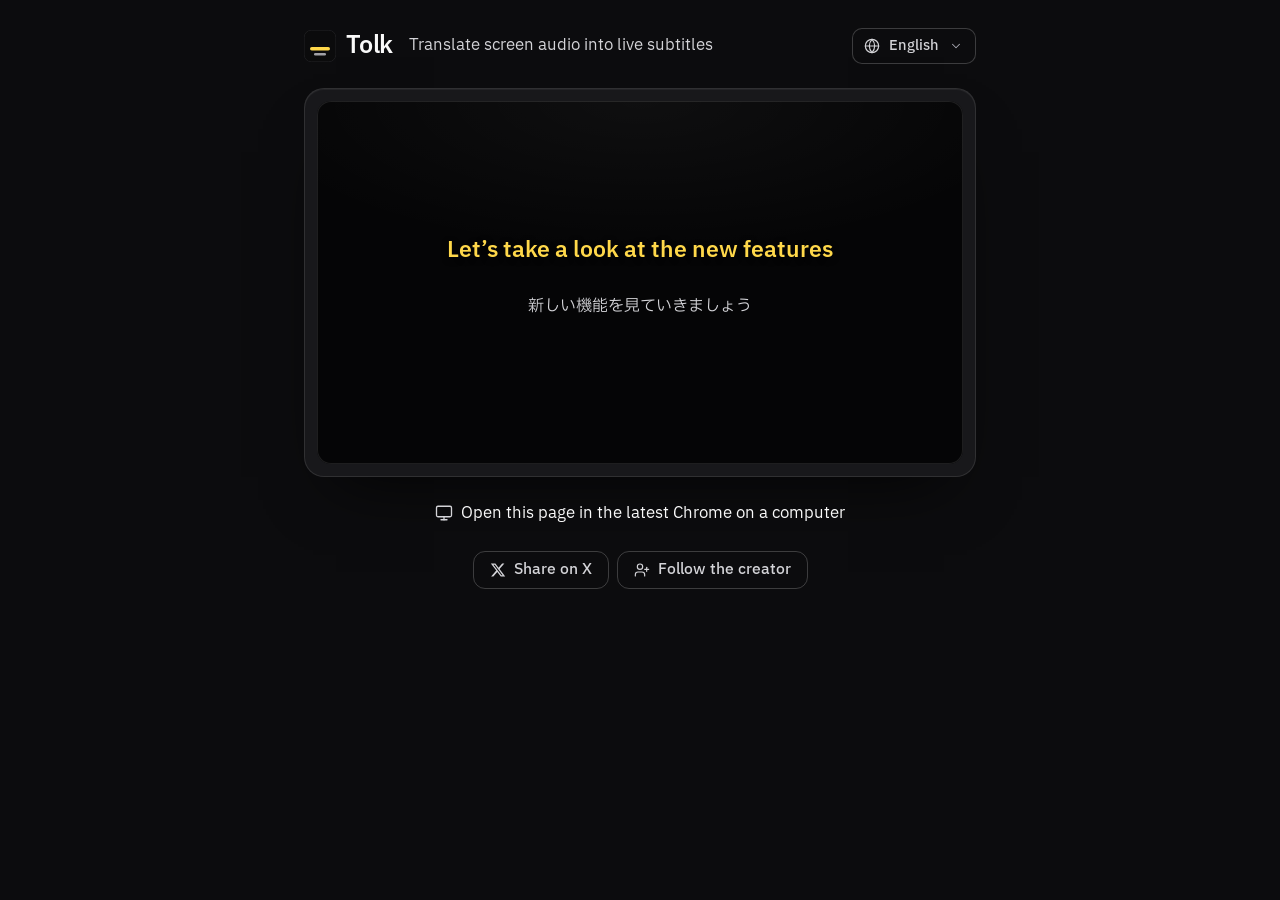
==== index.html @ f117ebf1 "Replace the cloud speech option, which fell back to on-device recognition for shared audio, with Whi" ====
<!DOCTYPE html>
<html lang="ja">
<head>
<meta charset="utf-8">
<meta name="viewport" content="width=device-width, initial-scale=1">
<title>Tolk｜画面の音声を同時翻訳</title>
<meta name="description" content="共有した画面やタブの音声を聞き取り、字幕にして訳します。">
<meta name="theme-color" content="#0c0c0e">
<link rel="canonical" href="https://noxelwork.com/tolk">
<link rel="icon" href="/tolk/favicon.svg" type="image/svg+xml">
<meta property="og:type" content="website">
<meta property="og:locale" content="ja_JP">
<meta property="og:url" content="https://noxelwork.com/tolk">
<meta property="og:title" content="Tolk｜画面の音声を同時翻訳">
<meta property="og:description" content="共有した画面やタブの音声を聞き取り、字幕にして訳します。">
<meta property="og:image" content="https://noxelwork.com/tolk/ogp.png">
<meta property="og:image:width" content="1200">
<meta property="og:image:height" content="630">
<meta property="og:image:alt" content="Tolk の名前と、黒い画面に黄色で表示された日本語の字幕と英語の原文">
<meta name="twitter:card" content="summary_large_image">
<meta name="twitter:creator" content="@NoxelLab">
<link rel="preconnect" href="https://fonts.googleapis.com">
<link rel="preconnect" href="https://fonts.gstatic.com" crossorigin>
<link rel="stylesheet" href="https://fonts.googleapis.com/css2?family=IBM+Plex+Sans+JP:wght@400;500;600&display=swap">
<script>
if (!(window.SpeechRecognition || window.webkitSpeechRecognition) || !('Translator' in self) || !navigator.mediaDevices?.getDisplayMedia) {
  document.documentElement.classList.add('unsupported');
}
</script>
<style>
:root {
  color-scheme: dark;
  --page: #0c0c0e;
  --panel: #18181b;
  --field: #26262b;
  --field-hover: #303036;
  --screen: #050506;
  --line: rgb(255 255 255 / .1);
  --line-strong: rgb(255 255 255 / .2);
  --text: #fafafa;
  --text-2: #d4d4d8;
  --muted: #a9a9b1;
  --brand: #ffd84a;
  --brand-hover: #ffe27d;
  --on-brand: #1c1600;
  --live: #ff5c5e;
  --danger: #ff9b9d;
  --ease: cubic-bezier(.22, 1, .36, 1);
  font-family: "IBM Plex Sans JP", system-ui, sans-serif;
  line-height: 1.6;
  color: var(--text);
}
:lang(zh), :lang(ko), :lang(vi), :lang(th), :lang(hi), :lang(ar) { font-family: system-ui, sans-serif; }
* { box-sizing: border-box; }
[hidden] { display: none !important; }
body { margin: 0; background: var(--page); }
p, h1, h2 { margin: 0; }
button, select, input { font: inherit; color: inherit; }
button { cursor: pointer; }
:focus-visible { outline: 2px solid var(--brand); outline-offset: 2px; }
.icon { flex: none; width: 1.125rem; height: 1.125rem; }

main {
  display: flex;
  flex-direction: column;
  gap: 1.25rem;
  max-width: 70rem;
  min-height: 100svh;
  margin: 0 auto;
  padding: 1.25rem 1rem 1.5rem;
}
.unsupported main { max-width: 46rem; }

header { display: flex; align-items: flex-start; justify-content: space-between; gap: .75rem 1rem; }
hgroup { flex: 1; display: flex; flex-wrap: wrap; align-items: center; gap: .25rem 1rem; min-width: 0; min-height: 2.25rem; }
h1 { display: flex; align-items: center; gap: .625rem; font-size: 1.5rem; font-weight: 600; line-height: 1.2; letter-spacing: -.01em; }
h1 svg { flex: none; width: 2rem; height: 2rem; }
hgroup p { font-size: 1rem; color: var(--text-2); }
.ui-lang { position: relative; flex: none; display: flex; align-items: center; color: var(--text-2); transition: color 150ms var(--ease); }
.ui-lang:hover { color: var(--text); }
.ui-lang .icon { position: absolute; inset-inline-start: .75rem; width: 1rem; height: 1rem; pointer-events: none; }
.ui-lang select {
  field-sizing: content;
  height: 2.25rem;
  padding-block: 0;
  padding-inline: 2.25rem;
  border: 1px solid var(--line-strong);
  border-radius: .625rem;
  appearance: none;
  background: transparent url("data:image/svg+xml,%3Csvg xmlns='http://www.w3.org/2000/svg' viewBox='0 0 24 24' fill='none' stroke='%23a9a9b1' stroke-width='1.75' stroke-linecap='round' stroke-linejoin='round'%3E%3Cpath d='m6 9 6 6 6-6'/%3E%3C/svg%3E") no-repeat right .75rem center / .875rem;
  font-size: .875rem;
  font-weight: 500;
  cursor: pointer;
  transition: background-color 150ms var(--ease);
}
.ui-lang select:hover { background-color: var(--field); }
[dir="rtl"] .ui-lang select { background-position: left .75rem center; }

.player {
  display: grid;
  gap: .75rem;
  padding: .75rem;
  border: 1px solid var(--line);
  border-radius: 1.25rem;
  background: var(--panel);
  box-shadow: inset 0 1px 0 rgb(255 255 255 / .05), 0 32px 64px -32px rgb(0 0 0 / .8);
}

#controls {
  display: flex;
  flex-wrap: wrap;
  align-items: center;
  justify-content: space-between;
  gap: .75rem 1.5rem;
  min-width: 0;
  margin: 0;
  padding: 0;
  border: 0;
}
#controls:disabled > * { opacity: .6; }
#controls:disabled * { cursor: not-allowed; }
.langs { display: flex; align-items: center; gap: .375rem; flex: 1 1 24rem; max-width: 36rem; min-width: 0; }
.langs select {
  flex: 1 1 0;
  min-width: 0;
  height: 2.75rem;
  padding-block: 0;
  padding-inline: 1rem 2.5rem;
  border: 1px solid var(--line-strong);
  border-radius: .75rem;
  appearance: none;
  background: var(--field) url("data:image/svg+xml,%3Csvg xmlns='http://www.w3.org/2000/svg' viewBox='0 0 24 24' fill='none' stroke='%23a9a9b1' stroke-width='1.75' stroke-linecap='round' stroke-linejoin='round'%3E%3Cpath d='m6 9 6 6 6-6'/%3E%3C/svg%3E") no-repeat right .875rem center / 1rem;
  font-size: 1rem;
  font-weight: 500;
  text-overflow: ellipsis;
  cursor: pointer;
  transition: background-color 150ms var(--ease);
}
[dir="rtl"] .langs select { background-position: left .875rem center; }
.langs select:hover:not(:disabled) { background-color: var(--field-hover); }
#swap {
  flex: none;
  display: grid;
  place-items: center;
  width: 2.5rem;
  height: 2.5rem;
  padding: 0;
  border: 0;
  border-radius: 50%;
  background: none;
  color: var(--text-2);
  transition: background-color 150ms var(--ease), color 150ms var(--ease);
}
#swap:hover:not(:disabled) { background: var(--field); color: var(--text); }
#swap svg { transition: transform 350ms var(--ease); }
#swap[data-flip] svg { transform: rotate(180deg); }
.options { display: flex; flex-wrap: wrap; gap: .75rem 1.5rem; }
.engine { display: flex; align-items: center; gap: .75rem; }
.engine > span { font-size: .875rem; color: var(--muted); white-space: nowrap; }
.segmented { display: flex; gap: .25rem; padding: .25rem; border: 1px solid var(--line-strong); border-radius: .75rem; background: var(--field); }
.segmented label {
  position: relative;
  display: flex;
  align-items: center;
  justify-content: center;
  gap: .375rem;
  height: 2.125rem;
  padding: 0 .875rem;
  border-radius: .5rem;
  font-size: .9375rem;
  font-weight: 500;
  color: var(--text-2);
  white-space: nowrap;
  cursor: pointer;
  transition: background-color 150ms var(--ease), color 150ms var(--ease);
}
.segmented label:hover { color: var(--text); }
.segmented input { position: absolute; inset: 0; margin: 0; opacity: 0; cursor: inherit; }
.segmented label:has(:checked) { background: #3f3f46; color: var(--text); box-shadow: 0 1px 2px rgb(0 0 0 / .45), inset 0 0 0 1px rgb(255 255 255 / .08); }
.segmented label:has([value="plamo"]:checked) { color: var(--brand); }
.segmented label:has(:focus-visible) { outline: 2px solid var(--brand); outline-offset: 2px; }
.segmented label:has(:disabled) { opacity: .45; cursor: not-allowed; }
.segmented .icon { width: 1rem; height: 1rem; }

.stage {
  position: relative;
  display: flex;
  flex-direction: column;
  justify-content: center;
  align-items: center;
  gap: .75rem;
  width: 100%;
  aspect-ratio: 2.39 / 1;
  min-height: 17rem;
  max-height: max(17rem, 100svh - 16rem);
  padding: 3.5rem 2rem;
  overflow: hidden;
  border-radius: .875rem;
  background: radial-gradient(90% 60% at 50% 0%, rgb(255 255 255 / .04), transparent 70%), var(--screen);
  box-shadow: inset 0 0 0 1px rgb(255 255 255 / .1);
  text-align: center;
  container-type: inline-size;
}
.stage > :where(.bar, #action, #hint, #plamoNote, #waiting, .caption, .sample) { display: none; }
.stage:not([data-view="live"])[data-mt="plamo"] > #plamoNote { display: block; }
.stage:not([data-view="live"]) > #action { display: inline-flex; }
.stage[data-view="checking"] > #action { opacity: 0; pointer-events: none; }
.stage:is([data-view="idle"], [data-view="starting"]):not([data-step], [data-blocked]) > #hint { display: flex; }
.stage[data-view="live"] > :is(.bar, .caption) { display: flex; }
.stage[data-view="live"]:has(#capTr:empty):has(#capSrc:empty) > .caption { display: none; }
.stage[data-view="live"]:has(#capTr:empty):has(#capSrc:empty) > #waiting { display: block; }
.unsupported .stage > #action { display: none; }
.unsupported .stage > .sample { display: grid; }
.notice, #hint, #status, #waiting, .caption, .sample { word-break: auto-phrase; }

#action {
  position: relative;
  align-items: center;
  justify-content: center;
  gap: .625rem;
  min-width: min(20rem, 100%);
  max-width: 100%;
  height: 3.25rem;
  padding: 0 1.75rem;
  overflow: hidden;
  border: 0;
  border-radius: .875rem;
  background: var(--brand);
  color: var(--on-brand);
  font-size: 1.0625rem;
  font-weight: 600;
  box-shadow: inset 0 1px 0 rgb(255 255 255 / .45), 0 12px 32px -12px rgb(255 216 74 / .5);
  transition: opacity 200ms var(--ease), background-color 150ms var(--ease), color 150ms var(--ease), box-shadow 150ms var(--ease), transform 150ms var(--ease);
}
#action:hover:not(:disabled) { background: var(--brand-hover); }
#action:active:not(:disabled) { transform: translateY(1px) scale(.99); }
#action:disabled { background: var(--field); color: var(--muted); box-shadow: inset 0 0 0 1px var(--line-strong); cursor: not-allowed; }
.stage:is([data-view="download"], [data-view="starting"]) > #action:disabled { color: var(--text); cursor: progress; }
#action > :not(.fill) { position: relative; }
#actionLabel { min-width: 0; overflow: hidden; text-overflow: ellipsis; white-space: nowrap; }
#action :is(.i-share, .i-download, .spinner) { display: none; }
#action[data-icon="share"] .i-share,
#action[data-icon="download"] .i-download,
#action[data-icon="spin"] .spinner { display: block; }
#action .fill { position: absolute; inset-block: 0; inset-inline-start: 0; width: calc(var(--progress, 0) * 100%); background: rgb(255 216 74 / .28); transition: width 300ms var(--ease); }
.stage:not([data-view="download"]) > #action .fill { display: none; }
#action.indeterminate .fill { width: 35%; animation: sweep 1.4s var(--ease) infinite; }
[dir="rtl"] #action.indeterminate .fill { animation-name: sweep-rtl; }
@keyframes sweep { from { transform: translateX(-100%); } to { transform: translateX(300%); } }
@keyframes sweep-rtl { from { transform: translateX(100%); } to { transform: translateX(-300%); } }
.spinner { width: 1rem; height: 1rem; border: 2px solid currentColor; border-right-color: transparent; border-radius: 50%; animation: spin 800ms linear infinite; }
@keyframes spin { to { transform: rotate(360deg); } }

#status { max-width: 36rem; font-size: 1rem; color: var(--text-2); text-wrap: pretty; }
#status:empty { display: none; }
#status[data-state="error"] { display: flex; gap: .5rem; color: var(--danger); text-align: start; }
#status[data-state="error"]::before {
  content: "";
  flex: none;
  width: 1.125rem;
  height: 1.125rem;
  margin-top: .2em;
  background: currentColor;
  mask: url("data:image/svg+xml,%3Csvg xmlns='http://www.w3.org/2000/svg' viewBox='0 0 24 24' fill='none' stroke='black' stroke-width='2' stroke-linecap='round' stroke-linejoin='round'%3E%3Ccircle cx='12' cy='12' r='10'/%3E%3Cpath d='M12 8v4M12 16h.01'/%3E%3C/svg%3E") center / contain no-repeat;
}
#status[data-state="ready"],
.stage:not([data-view="idle"]) > #status:not([data-state="error"]) {
  position: absolute;
  width: 1px;
  height: 1px;
  overflow: hidden;
  clip-path: inset(50%);
  white-space: nowrap;
}
#hint { align-items: center; gap: .625rem; max-width: 36rem; font-size: 1rem; color: var(--text-2); text-wrap: pretty; }
.stage[data-view="starting"] > #hint { color: var(--text); }
.switch { position: relative; flex: none; width: 1.875rem; height: 1.125rem; border-radius: 999px; background: var(--brand); }
.switch::after { content: ""; position: absolute; top: .1875rem; inset-inline-end: .1875rem; width: .75rem; height: .75rem; border-radius: 50%; background: var(--on-brand); }
#plamoNote a { font-size: .875rem; color: var(--muted); text-underline-offset: .2em; }
#plamoNote a:hover { color: var(--text); }

.bar { position: absolute; inset: 0 0 auto; align-items: center; justify-content: space-between; gap: .75rem; padding: .75rem; }
.live {
  display: flex;
  align-items: center;
  gap: .5rem;
  height: 2.25rem;
  padding-inline: .75rem .875rem;
  border-radius: 999px;
  background: rgb(255 92 94 / .16);
  color: #ffd6d7;
  font-size: .875rem;
  font-weight: 500;
  font-variant-numeric: tabular-nums;
  white-space: nowrap;
}
.live .dot { width: .5rem; height: .5rem; border-radius: 50%; background: var(--live); animation: beat 1.6s ease-out infinite; }
@keyframes beat { from { box-shadow: 0 0 0 0 rgb(255 92 94 / .6); } to { box-shadow: 0 0 0 .5rem rgb(255 92 94 / 0); } }
#clock { color: rgb(255 255 255 / .8); }
.meter { display: flex; align-items: center; gap: 2px; height: .875rem; margin-inline-start: .125rem; }
.meter i { width: 3px; height: 100%; border-radius: 2px; background: currentColor; transform: scaleY(calc(.35 + var(--level, 0) * var(--k))); transition: transform 80ms linear; }
.meter i:nth-child(1) { --k: .4; }
.meter i:nth-child(2) { --k: .65; }
.meter i:nth-child(3) { --k: .5; }
.meter i:nth-child(4) { --k: .3; }
.bar-actions { display: flex; gap: .5rem; }
.bar button,
.pip-note button {
  display: inline-flex;
  align-items: center;
  gap: .5rem;
  height: 2.25rem;
  padding: 0 .875rem;
  border: 1px solid var(--line-strong);
  border-radius: .625rem;
  background: rgb(255 255 255 / .08);
  font-size: .9375rem;
  font-weight: 500;
  white-space: nowrap;
  transition: background-color 150ms var(--ease);
}
.bar button:hover,
.pip-note button:hover { background: rgb(255 255 255 / .14); }
#pop { border-color: transparent; background: var(--brand); color: var(--on-brand); }
#pop:hover { background: var(--brand-hover); }
.bar .icon,
.pip-note .icon { width: 1rem; height: 1rem; }
.bar .icon-stop,
.pip-note .icon-stop { width: .875rem; height: .875rem; }
@container (max-width: 34rem) {
  .bar button { padding: 0 .625rem; }
  .bar button span { display: none; }
}

#waiting { color: var(--muted); font-size: 1rem; animation: breathe 2.4s ease-in-out infinite; }
@keyframes breathe { 50% { opacity: .5; } }
.caption { flex-direction: column; justify-content: flex-end; align-self: stretch; overflow: hidden; }
.tr { font-size: clamp(1.375rem, 3.4cqi, 2.5rem); font-weight: 600; line-height: 1.4; color: var(--brand); text-shadow: 0 2px 6px rgb(0 0 0 / .6); text-wrap: balance; }
.src { font-size: clamp(1rem, 1.7cqi, 1.25rem); line-height: 1.6; color: var(--text-2); }
.stage[data-view="live"] { gap: .25rem; }
#capTr { min-height: 2.8em; }
#capTr p { animation: appear 220ms var(--ease); }
@keyframes appear { from { opacity: 0; transform: translateY(.15em); } }
#capSrc { height: 3.2em; }
.sample { gap: .75rem; align-self: stretch; }
.sample .tr { display: grid; place-items: center; min-height: 2.8em; }
.sample .src { min-height: 3.2em; }

.pip-note {
  display: flex;
  flex-direction: column;
  align-items: center;
  justify-content: center;
  gap: 1rem;
  min-height: 12rem;
  padding: 2rem;
  border-radius: .875rem;
  background: var(--screen);
  box-shadow: inset 0 0 0 1px rgb(255 255 255 / .1);
  color: var(--text-2);
  text-align: center;
}
.pip-note div { display: flex; flex-wrap: wrap; justify-content: center; gap: .5rem; }

.pip { background: #000; }
.pip .stage { height: 100vh; aspect-ratio: auto; min-height: 0; max-height: none; padding: .875rem 1.25rem; border-radius: 0; background: #000; box-shadow: none; container-type: size; }
.pip .tr { font-size: clamp(1.125rem, min(5cqi, 18cqb), 4rem); }
.pip .src { font-size: clamp(.875rem, min(2.2cqi, 7cqb), 1.375rem); }
.pip .bar { background: linear-gradient(rgb(0 0 0 / .85), rgb(0 0 0 / 0)); opacity: 0; transition: opacity 200ms var(--ease); }
.pip .stage:hover > .bar,
.pip .bar:focus-within { opacity: 1; }

.notice { font-size: 1rem; text-align: center; text-wrap: balance; }
.notice .icon { margin-inline-end: .5rem; vertical-align: -.2em; color: var(--text-2); }
:root:not(.unsupported) .notice,
.unsupported #controls { display: none; }

.links { display: flex; flex-wrap: wrap; justify-content: flex-end; gap: .5rem; }
.unsupported .links { justify-content: center; }
.links a {
  display: inline-flex;
  align-items: center;
  justify-content: center;
  gap: .5rem;
  height: 2.375rem;
  padding: 0 1rem;
  border: 1px solid var(--line-strong);
  border-radius: .75rem;
  color: var(--text-2);
  font-size: .9375rem;
  font-weight: 500;
  white-space: nowrap;
  text-decoration: none;
  transition: background-color 150ms var(--ease), color 150ms var(--ease);
}
.links a:hover { background: var(--field); color: var(--text); }
.links .icon { width: 1rem; height: 1rem; }

.log { display: flex; flex-direction: column; flex: 1 1 0; min-height: 18rem; overflow: hidden; border: 1px solid var(--line); border-radius: 1.25rem; background: var(--panel); }
.log:has(#log:empty),
.unsupported .log { display: none; }
.log-head { display: flex; align-items: center; justify-content: space-between; gap: 1rem; padding-block: .75rem; padding-inline: 1.25rem .75rem; border-bottom: 1px solid var(--line); }
.log h2 { font-size: 1rem; font-weight: 600; }
#clear {
  height: 2rem;
  padding: 0 .875rem;
  border: 1px solid var(--line-strong);
  border-radius: .5rem;
  background: none;
  font-size: .875rem;
  color: var(--text-2);
  transition: background-color 150ms var(--ease), color 150ms var(--ease);
}
#clear:hover { background: var(--field); color: var(--text); }
#log { flex: 1; min-height: 0; margin: 0; padding: 0 1.25rem; overflow-y: auto; list-style: none; }
#log li { display: grid; grid-template-columns: 1fr 1fr; gap: .25rem 2rem; padding: .875rem 0; border-top: 1px solid var(--line); font-size: 1rem; line-height: 1.7; }
#log li:first-child { border-top: 0; }
#log li p:first-child { color: var(--text-2); }
.pending::after { content: "・"; color: var(--muted); animation: dots 1.2s steps(1) infinite; }
@keyframes dots { 33% { content: "・・"; } 66% { content: "・・・"; } }

.unsupported .stage { aspect-ratio: 16 / 9; min-height: 0; max-height: none; padding: 1.5rem 1.25rem; }

@media (min-width: 40rem) {
  main { gap: 1.5rem; padding: 1.75rem 2rem 2rem; }
}
@media (max-width: 40rem) {
  h1 { font-size: 1.375rem; }
  h1 svg { width: 1.75rem; height: 1.75rem; }
  hgroup p { font-size: .9375rem; }
  .player { padding: .5rem; border-radius: 1rem; }
  .langs { flex-basis: 100%; }
  .options, .engine { flex: 1 1 100%; }
  .segmented { flex: 1; }
  .segmented label { flex: 1; }
  .links a { flex: 1 1 8rem; height: 2.75rem; padding: 0 .75rem; }
  #log li { grid-template-columns: 1fr; }
}
@media (prefers-reduced-motion: reduce) {
  *, *::before, *::after { animation: none !important; transition: none !important; }
}
</style>
</head>
<body>
<main>
  <header>
    <hgroup>
      <h1><svg viewBox="0 0 64 64" aria-hidden="true"><rect x=".5" y=".5" width="63" height="63" rx="14" fill="#0b0b0c" stroke="#2c2c2f"/><rect x="12" y="34" width="40" height="7" rx="3.5" fill="#ffd84a"/><rect x="20" y="46" width="24" height="5" rx="2.5" fill="#a1a1a6"/></svg>Tolk</h1>
      <p data-i18n="tagline">画面の音声を同時翻訳</p>
    </hgroup>
    <label class="ui-lang">
      <svg class="icon" viewBox="0 0 24 24" fill="none" stroke="currentColor" stroke-width="1.75" stroke-linecap="round" stroke-linejoin="round" aria-hidden="true"><circle cx="12" cy="12" r="10"/><path d="M12 2a14.5 14.5 0 0 0 0 20 14.5 14.5 0 0 0 0-20"/><path d="M2 12h20"/></svg>
      <select id="uiLang" aria-label="表示言語" data-i18n-label="uiLang"></select>
    </label>
  </header>

  <div class="player">
    <fieldset id="controls">
      <div class="langs">
        <select id="src" aria-label="話されている言語" data-i18n-label="src"></select>
        <button id="swap" type="button" aria-label="言語を入れ替える" data-i18n-label="swap"><svg class="icon" viewBox="0 0 24 24" fill="none" stroke="currentColor" stroke-width="1.75" stroke-linecap="round" stroke-linejoin="round" aria-hidden="true"><path d="M8 3 4 7l4 4"/><path d="M4 7h16"/><path d="m16 21 4-4-4-4"/><path d="M20 17H4"/></svg></button>
        <select id="tgt" aria-label="字幕の言語" data-i18n-label="tgt"></select>
      </div>
      <div class="options">
        <div class="engine" role="radiogroup" aria-labelledby="engineLabel">
          <span id="engineLabel" data-i18n="engine">音声認識</span>
          <div class="segmented">
            <label><input type="radio" name="engine" value="chrome">Chrome</label>
            <label><input type="radio" name="engine" value="whisper">Whisper</label>
          </div>
        </div>
        <div class="engine" role="radiogroup" aria-labelledby="mtLabel">
          <span id="mtLabel" data-i18n="translation">翻訳</span>
          <div class="segmented">
            <label><input type="radio" name="mt" value="chrome">Chrome</label>
            <label><input type="radio" name="mt" value="plamo">PLaMo</label>
          </div>
        </div>
      </div>
    </fieldset>

    <div id="stageHome">
      <section id="stage" class="stage" aria-label="字幕" data-i18n-label="stage" data-view="checking">
        <div class="bar">
          <p class="live" aria-hidden="true"><span class="dot"></span><span data-i18n="live">翻訳中</span><span id="clock">0:00</span><span id="meter" class="meter"><i></i><i></i><i></i><i></i></span></p>
          <div class="bar-actions">
            <button id="pop" type="button" aria-label="小窓で表示" data-i18n-label="pop" hidden><svg class="icon" viewBox="0 0 24 24" fill="none" stroke="currentColor" stroke-width="1.75" stroke-linecap="round" stroke-linejoin="round" aria-hidden="true"><path d="M21 9V6a2 2 0 0 0-2-2H4a2 2 0 0 0-2 2v10c0 1.1.9 2 2 2h4"/><rect width="10" height="7" x="12" y="13" rx="2"/></svg><span data-i18n="pop">小窓で表示</span></button>
            <button id="stop" type="button" aria-label="停止" data-i18n-label="stop"><svg class="icon icon-stop" viewBox="0 0 24 24" aria-hidden="true"><rect x="4" y="4" width="16" height="16" rx="3" fill="currentColor"/></svg><span data-i18n="stop">停止</span></button>
          </div>
        </div>
        <button id="action" type="button" data-icon="share">
          <span class="fill" aria-hidden="true"></span>
          <svg class="icon i-share" viewBox="0 0 24 24" fill="none" stroke="currentColor" stroke-width="2" stroke-linecap="round" stroke-linejoin="round" aria-hidden="true"><path d="M13 3H4a2 2 0 0 0-2 2v10a2 2 0 0 0 2 2h16a2 2 0 0 0 2-2v-3"/><path d="M8 21h8"/><path d="M12 17v4"/><path d="m17 8 5-5"/><path d="M17 3h5v5"/></svg>
          <svg class="icon i-download" viewBox="0 0 24 24" fill="none" stroke="currentColor" stroke-width="2" stroke-linecap="round" stroke-linejoin="round" aria-hidden="true"><path d="M12 15V3"/><path d="M21 15v4a2 2 0 0 1-2 2H5a2 2 0 0 1-2-2v-4"/><path d="m7 10 5 5 5-5"/></svg>
          <span class="spinner" aria-hidden="true"></span>
          <span id="actionLabel">画面を選んで翻訳を始める</span>
        </button>
        <p id="status" role="status"></p>
        <p id="hint"><span class="switch" aria-hidden="true"></span><span data-i18n="hint">共有ダイアログで「音声も共有する」をオンにしてください</span></p>
        <p id="plamoNote"><a id="plamoLink" href="https://plamo.preferredai.jp/info/plamo-community-license-ja" target="_blank" rel="noopener noreferrer">Built with PLaMo</a></p>
        <p id="waiting" data-i18n="waiting">音声を待っています</p>
        <div id="capTr" class="caption tr"></div>
        <div id="capSrc" class="caption src"></div>
        <div class="sample" aria-hidden="true">
          <p id="demoTr" class="tr">新しい機能を見ていきましょう</p>
          <p id="demoSrc" class="src" lang="en">Let’s take a look at the new features</p>
        </div>
      </section>
      <div id="pipNote" class="pip-note" hidden>
        <p data-i18n="pipShowing">字幕を小窓に表示しています</p>
        <div>
          <button id="unpop" type="button" data-i18n="unpop">タブに戻す</button>
          <button id="stop2" type="button"><svg class="icon icon-stop" viewBox="0 0 24 24" aria-hidden="true"><rect x="4" y="4" width="16" height="16" rx="3" fill="currentColor"/></svg><span data-i18n="stop">停止</span></button>
        </div>
      </div>
    </div>
  </div>

  <p class="notice"><svg class="icon" viewBox="0 0 24 24" fill="none" stroke="currentColor" stroke-width="1.75" stroke-linecap="round" stroke-linejoin="round" aria-hidden="true"><rect width="20" height="14" x="2" y="3" rx="2"/><path d="M8 21h8"/><path d="M12 17v4"/></svg><span data-i18n="notice">パソコン版 Chrome の最新版で開いてください</span></p>

  <nav class="links" aria-label="共有と作者" data-i18n-label="links">
    <a id="shareLink" href="https://x.com/intent/tweet?text=Tolk%EF%BD%9C%E7%94%BB%E9%9D%A2%E3%81%AE%E9%9F%B3%E5%A3%B0%E3%82%92%E5%90%8C%E6%99%82%E7%BF%BB%E8%A8%B3&amp;url=https%3A%2F%2Fnoxelwork.com%2Ftolk" target="_blank" rel="noopener noreferrer"><svg class="icon" viewBox="0 0 24 24" fill="currentColor" aria-hidden="true"><path d="M18.244 2.25h3.308l-7.227 8.26 8.502 11.24H16.17l-5.214-6.817L4.99 21.75H1.68l7.73-8.835L1.254 2.25H8.08l4.713 6.231zm-1.161 17.52h1.833L7.084 4.126H5.117z"/></svg><span data-i18n="share">X で共有</span></a>
    <a href="https://x.com/NoxelLab" target="_blank" rel="noopener noreferrer"><svg class="icon" viewBox="0 0 24 24" fill="none" stroke="currentColor" stroke-width="1.75" stroke-linecap="round" stroke-linejoin="round" aria-hidden="true"><path d="M16 21v-2a4 4 0 0 0-4-4H6a4 4 0 0 0-4 4v2"/><circle cx="9" cy="7" r="4"/><path d="M19 8v6"/><path d="M22 11h-6"/></svg><span data-i18n="follow">作者をフォロー</span></a>
  </nav>

  <section class="log" aria-labelledby="logTitle">
    <div class="log-head">
      <h2 id="logTitle" data-i18n="history">履歴</h2>
      <button id="clear" type="button" data-i18n="clear">消す</button>
    </div>
    <ol id="log"></ol>
  </section>
</main>

<script type="module">
const LOCALES = new Map([
  ['en', 'en-US'], ['ja', 'ja-JP'], ['zh', 'zh-CN'], ['zh-Hant', 'zh-TW'], ['ko', 'ko-KR'],
  ['es', 'es-ES'], ['fr', 'fr-FR'], ['de', 'de-DE'], ['it', 'it-IT'], ['pt', 'pt-BR'],
  ['ru', 'ru-RU'], ['hi', 'hi-IN'], ['id', 'id-ID'], ['vi', 'vi-VN'], ['th', 'th-TH'],
  ['ar', 'ar-SA'], ['tr', 'tr-TR'], ['nl', 'nl-NL'], ['pl', 'pl-PL'], ['uk', 'uk-UA'],
]);

// UI text for every language that can be a subtitle language. {p} is a percentage, {e} an error message.
const I18N = {
  ja: {
    name: '日本語',
    title: 'Tolk｜画面の音声を同時翻訳',
    tagline: '画面の音声を同時翻訳',
    uiLang: '表示言語',
    src: '話されている言語',
    tgt: '字幕の言語',
    swap: '言語を入れ替える',
    engine: '音声認識',
    translation: '翻訳',
    getPlamo: 'PLaMo をダウンロード（570MB）',
    downloadingPlamo: 'PLaMo をダウンロード中 {p}%',
    loadingPlamo: 'PLaMo を読み込み中',
    plamoUnsupported: 'PLaMo は{l}に対応していません。翻訳を Chrome に切り替えてください。',
    getWhisper: 'Whisper をダウンロード（560MB）',
    downloadingWhisper: 'Whisper をダウンロード中 {p}%',
    loadingWhisper: 'Whisper を読み込み中',
    whisperNoGpu: 'Whisper を使うには WebGPU が必要です。音声認識を Chrome に切り替えてください。',
    stage: '字幕',
    live: '翻訳中',
    pop: '小窓で表示',
    stop: '停止',
    start: '画面を選んで翻訳を始める',
    starting: '画面を選んでいます',
    getModel: '翻訳モデルを準備する',
    getSpeech: '音声認識パックを準備する',
    preparingModel: '翻訳モデルを準備中',
    downloadingModel: '翻訳モデルをダウンロード中 {p}%',
    downloadingSpeech: '音声認識パックをダウンロード中',
    hint: '共有ダイアログで「音声も共有する」をオンにしてください',
    waiting: '音声を待っています',
    pipShowing: '字幕を小窓に表示しています',
    unpop: 'タブに戻す',
    notice: 'パソコン版 Chrome の最新版で開いてください',
    share: 'X で共有',
    follow: '作者をフォロー',
    links: '共有と作者',
    history: '履歴',
    clear: '消す',
    sameLang: '話されている言語と字幕の言語を別々に選んでください',
    pairUnavailable: 'この言語の組み合わせは翻訳できません',
    localUnavailable: 'この言語は Chrome の音声認識に対応していません。Whisper に切り替えてください。',
    checkFailed: '対応状況を確認できませんでした（{e}）',
    firstDownload: '初回のみダウンロードが必要です',
    ready: '準備ができました',
    installFailed: '音声認識パックを入手できませんでした',
    prepareFailed: '準備に失敗しました（{e}）',
    pickScreen: '共有する画面を選んでください',
    cancelled: '画面の共有をキャンセルしました',
    shareFailed: '画面を共有できませんでした（{e}）',
    noAudio: '音声が共有されていません',
    ended: '画面の共有が終わりました',
    modelFailed: '翻訳モデルを読み込めませんでした（{e}）',
    stopped: '翻訳を止めました',
    srFailed: '音声認識を始められませんでした（{e}）',
    notAllowed: '音声認識が許可されていません',
    serviceNotAllowed: 'この音声認識は利用できません。音声認識の方式を切り替えてください。',
    langNotSupported: 'この言語の音声認識には対応していません',
    audioCapture: '共有した画面から音声を取得できませんでした',
    untranslated: '（翻訳できませんでした）',
    popFailed: '小窓を開けませんでした（{e}）',
    demo: ['新しい機能を見ていきましょう', 'みなさんお待ちかねの部分です', '本日の会議にご参加いただきありがとうございます'],
  },
  en: {
    name: 'English',
    title: 'Tolk | Translate screen audio into live subtitles',
    tagline: 'Translate screen audio into live subtitles',
    uiLang: 'Display language',
    src: 'Spoken language',
    tgt: 'Subtitle language',
    swap: 'Swap languages',
    engine: 'Speech recognition',
    translation: 'Translation',
    getPlamo: 'Download PLaMo (570 MB)',
    downloadingPlamo: 'Downloading PLaMo {p}%',
    loadingPlamo: 'Loading PLaMo',
    plamoUnsupported: 'PLaMo doesn’t support {l}. Switch translation to Chrome.',
    getWhisper: 'Download Whisper (560 MB)',
    downloadingWhisper: 'Downloading Whisper {p}%',
    loadingWhisper: 'Loading Whisper',
    whisperNoGpu: 'Whisper needs WebGPU. Switch speech recognition to Chrome.',
    stage: 'Subtitles',
    live: 'Translating',
    pop: 'Pop out',
    stop: 'Stop',
    start: 'Choose a screen to translate',
    starting: 'Choosing a screen',
    getModel: 'Download the translation model',
    getSpeech: 'Download the speech pack',
    preparingModel: 'Preparing the translation model',
    downloadingModel: 'Downloading the translation model {p}%',
    downloadingSpeech: 'Downloading the speech pack',
    hint: 'In the share dialog, turn on audio sharing',
    waiting: 'Waiting for audio',
    pipShowing: 'Subtitles are showing in a pop-out window',
    unpop: 'Back to tab',
    notice: 'Open this page in the latest Chrome on a computer',
    share: 'Share on X',
    follow: 'Follow the creator',
    links: 'Share and follow',
    history: 'History',
    clear: 'Clear',
    sameLang: 'Choose different languages for speech and subtitles',
    pairUnavailable: 'This language pair can’t be translated',
    localUnavailable: 'Chrome speech recognition doesn’t support this language. Switch to Whisper.',
    checkFailed: 'Couldn’t check language support ({e})',
    firstDownload: 'A one-time download is needed',
    ready: 'Ready',
    installFailed: 'Couldn’t get the speech pack',
    prepareFailed: 'Setup failed ({e})',
    pickScreen: 'Choose a screen to share',
    cancelled: 'Screen sharing was canceled',
    shareFailed: 'Couldn’t share the screen ({e})',
    noAudio: 'No audio is being shared',
    ended: 'Screen sharing ended',
    modelFailed: 'Couldn’t load the translation model ({e})',
    stopped: 'Translation stopped',
    srFailed: 'Couldn’t start speech recognition ({e})',
    notAllowed: 'Speech recognition isn’t allowed',
    serviceNotAllowed: 'This speech recognition isn’t available. Switch the recognition mode.',
    langNotSupported: 'Speech recognition doesn’t support this language',
    audioCapture: 'Couldn’t get audio from the shared screen',
    untranslated: '(Couldn’t translate)',
    popFailed: 'Couldn’t open the pop-out window ({e})',
    demo: ['Let’s take a look at the new features', 'This is the part everyone has been waiting for', 'Thanks for joining today’s meeting'],
  },
  zh: {
    name: '简体中文',
    title: 'Tolk｜将屏幕声音实时翻译成字幕',
    tagline: '将屏幕声音实时翻译成字幕',
    uiLang: '界面语言',
    src: '说话语言',
    tgt: '字幕语言',
    swap: '交换语言',
    engine: '语音识别',
    translation: '翻译',
    getPlamo: '下载 PLaMo（570MB）',
    downloadingPlamo: '正在下载 PLaMo {p}%',
    loadingPlamo: '正在加载 PLaMo',
    plamoUnsupported: 'PLaMo 不支持{l}，请将翻译切换为 Chrome。',
    getWhisper: '下载 Whisper（560MB）',
    downloadingWhisper: '正在下载 Whisper {p}%',
    loadingWhisper: '正在加载 Whisper',
    whisperNoGpu: 'Whisper 需要 WebGPU，请将语音识别切换为 Chrome。',
    stage: '字幕',
    live: '翻译中',
    pop: '小窗显示',
    stop: '停止',
    start: '选择屏幕并开始翻译',
    starting: '正在选择屏幕',
    getModel: '下载翻译模型',
    getSpeech: '下载语音识别包',
    preparingModel: '正在准备翻译模型',
    downloadingModel: '正在下载翻译模型 {p}%',
    downloadingSpeech: '正在下载语音识别包',
    hint: '请在共享对话框中开启音频共享',
    waiting: '正在等待声音',
    pipShowing: '字幕正在小窗中显示',
    unpop: '返回标签页',
    notice: '请在电脑上用最新版 Chrome 打开',
    share: '分享到 X',
    follow: '关注作者',
    links: '分享与关注',
    history: '记录',
    clear: '清除',
    sameLang: '请为说话语言和字幕语言选择不同的语言',
    pairUnavailable: '无法翻译此语言组合',
    localUnavailable: 'Chrome 语音识别不支持此语言，请切换到 Whisper。',
    checkFailed: '无法确认支持情况（{e}）',
    firstDownload: '首次使用需要下载',
    ready: '已就绪',
    installFailed: '无法获取语音识别包',
    prepareFailed: '准备失败（{e}）',
    pickScreen: '请选择要共享的屏幕',
    cancelled: '已取消屏幕共享',
    shareFailed: '无法共享屏幕（{e}）',
    noAudio: '未共享音频',
    ended: '屏幕共享已结束',
    modelFailed: '无法加载翻译模型（{e}）',
    stopped: '已停止翻译',
    srFailed: '无法开始语音识别（{e}）',
    notAllowed: '未允许语音识别',
    serviceNotAllowed: '此语音识别不可用，请切换识别方式。',
    langNotSupported: '语音识别不支持此语言',
    audioCapture: '无法从共享的屏幕获取音频',
    untranslated: '（无法翻译）',
    popFailed: '无法打开小窗（{e}）',
    demo: ['我们来看看新功能', '这就是大家期待已久的部分', '感谢大家参加今天的会议'],
  },
  'zh-Hant': {
    name: '繁體中文',
    title: 'Tolk｜將螢幕聲音即時翻譯成字幕',
    tagline: '將螢幕聲音即時翻譯成字幕',
    uiLang: '介面語言',
    src: '說話語言',
    tgt: '字幕語言',
    swap: '交換語言',
    engine: '語音辨識',
    translation: '翻譯',
    getPlamo: '下載 PLaMo（570MB）',
    downloadingPlamo: '正在下載 PLaMo {p}%',
    loadingPlamo: '正在載入 PLaMo',
    plamoUnsupported: 'PLaMo 不支援{l}，請將翻譯切換為 Chrome。',
    getWhisper: '下載 Whisper（560MB）',
    downloadingWhisper: '正在下載 Whisper {p}%',
    loadingWhisper: '正在載入 Whisper',
    whisperNoGpu: 'Whisper 需要 WebGPU，請將語音辨識切換為 Chrome。',
    stage: '字幕',
    live: '翻譯中',
    pop: '小視窗顯示',
    stop: '停止',
    start: '選擇畫面並開始翻譯',
    starting: '正在選擇畫面',
    getModel: '下載翻譯模型',
    getSpeech: '下載語音辨識套件',
    preparingModel: '正在準備翻譯模型',
    downloadingModel: '正在下載翻譯模型 {p}%',
    downloadingSpeech: '正在下載語音辨識套件',
    hint: '請在分享對話框中開啟音訊分享',
    waiting: '正在等待聲音',
    pipShowing: '字幕正在小視窗中顯示',
    unpop: '回到分頁',
    notice: '請在電腦上用最新版 Chrome 開啟',
    share: '分享到 X',
    follow: '追蹤作者',
    links: '分享與追蹤',
    history: '紀錄',
    clear: '清除',
    sameLang: '請為說話語言和字幕語言選擇不同的語言',
    pairUnavailable: '無法翻譯這個語言組合',
    localUnavailable: 'Chrome 語音辨識不支援這個語言，請切換到 Whisper。',
    checkFailed: '無法確認支援狀況（{e}）',
    firstDownload: '第一次使用需要下載',
    ready: '準備就緒',
    installFailed: '無法取得語音辨識套件',
    prepareFailed: '準備失敗（{e}）',
    pickScreen: '請選擇要分享的畫面',
    cancelled: '已取消畫面分享',
    shareFailed: '無法分享畫面（{e}）',
    noAudio: '沒有分享音訊',
    ended: '畫面分享已結束',
    modelFailed: '無法載入翻譯模型（{e}）',
    stopped: '已停止翻譯',
    srFailed: '無法開始語音辨識（{e}）',
    notAllowed: '未允許語音辨識',
    serviceNotAllowed: '無法使用這個語音辨識，請切換辨識方式。',
    langNotSupported: '語音辨識不支援這個語言',
    audioCapture: '無法從分享的畫面取得音訊',
    untranslated: '（無法翻譯）',
    popFailed: '無法開啟小視窗（{e}）',
    demo: ['我們來看看新功能', '這就是大家期待已久的部分', '感謝大家參加今天的會議'],
  },
  ko: {
    name: '한국어',
    title: 'Tolk | 화면 소리를 실시간 자막으로 번역',
    tagline: '화면 소리를 실시간 자막으로 번역',
    uiLang: '표시 언어',
    src: '말하는 언어',
    tgt: '자막 언어',
    swap: '언어 바꾸기',
    engine: '음성 인식',
    translation: '번역',
    getPlamo: 'PLaMo 다운로드(570MB)',
    downloadingPlamo: 'PLaMo 다운로드 중 {p}%',
    loadingPlamo: 'PLaMo 불러오는 중',
    plamoUnsupported: 'PLaMo는 {l} 번역을 지원하지 않습니다. 번역을 Chrome으로 바꿔 주세요.',
    getWhisper: 'Whisper 다운로드(560MB)',
    downloadingWhisper: 'Whisper 다운로드 중 {p}%',
    loadingWhisper: 'Whisper 불러오는 중',
    whisperNoGpu: 'Whisper를 사용하려면 WebGPU가 필요합니다. 음성 인식을 Chrome으로 바꿔 주세요.',
    stage: '자막',
    live: '번역 중',
    pop: '작은 창으로 보기',
    stop: '중지',
    start: '화면을 선택하고 번역 시작',
    starting: '화면 선택 중',
    getModel: '번역 모델 다운로드',
    getSpeech: '음성 인식 팩 다운로드',
    preparingModel: '번역 모델 준비 중',
    downloadingModel: '번역 모델 다운로드 중 {p}%',
    downloadingSpeech: '음성 인식 팩 다운로드 중',
    hint: '공유 대화상자에서 오디오 공유를 켜 주세요',
    waiting: '소리를 기다리는 중',
    pipShowing: '자막을 작은 창에 표시하고 있습니다',
    unpop: '탭으로 돌아가기',
    notice: '컴퓨터의 최신 Chrome에서 열어 주세요',
    share: 'X에 공유',
    follow: '제작자 팔로우',
    links: '공유 및 팔로우',
    history: '기록',
    clear: '지우기',
    sameLang: '말하는 언어와 자막 언어를 서로 다르게 선택해 주세요',
    pairUnavailable: '이 언어 조합은 번역할 수 없습니다',
    localUnavailable: 'Chrome 음성 인식은 이 언어를 지원하지 않습니다. Whisper로 전환해 주세요.',
    checkFailed: '지원 여부를 확인하지 못했습니다 ({e})',
    firstDownload: '처음 한 번만 다운로드가 필요합니다',
    ready: '준비되었습니다',
    installFailed: '음성 인식 팩을 받지 못했습니다',
    prepareFailed: '준비에 실패했습니다 ({e})',
    pickScreen: '공유할 화면을 선택해 주세요',
    cancelled: '화면 공유를 취소했습니다',
    shareFailed: '화면을 공유하지 못했습니다 ({e})',
    noAudio: '오디오가 공유되지 않았습니다',
    ended: '화면 공유가 끝났습니다',
    modelFailed: '번역 모델을 불러오지 못했습니다 ({e})',
    stopped: '번역을 중지했습니다',
    srFailed: '음성 인식을 시작하지 못했습니다 ({e})',
    notAllowed: '음성 인식이 허용되지 않았습니다',
    serviceNotAllowed: '이 음성 인식은 사용할 수 없습니다. 인식 방식을 바꿔 주세요.',
    langNotSupported: '이 언어의 음성 인식은 지원되지 않습니다',
    audioCapture: '공유한 화면에서 오디오를 가져오지 못했습니다',
    untranslated: '(번역하지 못했습니다)',
    popFailed: '작은 창을 열지 못했습니다 ({e})',
    demo: ['새로운 기능을 살펴보겠습니다', '모두가 기다려 온 부분입니다', '오늘 회의에 참석해 주셔서 감사합니다'],
  },
  es: {
    name: 'Español',
    title: 'Tolk | Traduce el audio de la pantalla a subtítulos en directo',
    tagline: 'Traduce el audio de la pantalla a subtítulos en directo',
    uiLang: 'Idioma de la interfaz',
    src: 'Idioma hablado',
    tgt: 'Idioma de los subtítulos',
    swap: 'Intercambiar idiomas',
    engine: 'Reconocimiento de voz',
    translation: 'Traducción',
    getPlamo: 'Descargar PLaMo (570 MB)',
    downloadingPlamo: 'Descargando PLaMo {p} %',
    loadingPlamo: 'Cargando PLaMo',
    plamoUnsupported: 'PLaMo no admite el idioma {l}. Cambia la traducción a Chrome.',
    getWhisper: 'Descargar Whisper (560 MB)',
    downloadingWhisper: 'Descargando Whisper {p} %',
    loadingWhisper: 'Cargando Whisper',
    whisperNoGpu: 'Whisper necesita WebGPU. Cambia el reconocimiento de voz a Chrome.',
    stage: 'Subtítulos',
    live: 'Traduciendo',
    pop: 'Ventana flotante',
    stop: 'Detener',
    start: 'Elige una pantalla para traducir',
    starting: 'Eligiendo pantalla',
    getModel: 'Descargar el modelo de traducción',
    getSpeech: 'Descargar el paquete de voz',
    preparingModel: 'Preparando el modelo de traducción',
    downloadingModel: 'Descargando el modelo de traducción {p} %',
    downloadingSpeech: 'Descargando el paquete de voz',
    hint: 'En el cuadro para compartir, activa compartir audio',
    waiting: 'Esperando audio',
    pipShowing: 'Los subtítulos se muestran en una ventana flotante',
    unpop: 'Volver a la pestaña',
    notice: 'Abre esta página en la última versión de Chrome en un ordenador',
    share: 'Compartir en X',
    follow: 'Seguir al creador',
    links: 'Compartir y seguir',
    history: 'Historial',
    clear: 'Borrar',
    sameLang: 'Elige idiomas distintos para la voz y los subtítulos',
    pairUnavailable: 'No se puede traducir esta combinación de idiomas',
    localUnavailable: 'El reconocimiento de voz de Chrome no admite este idioma. Cambia a Whisper.',
    checkFailed: 'No se pudo comprobar la compatibilidad ({e})',
    firstDownload: 'Se necesita una descarga única',
    ready: 'Listo',
    installFailed: 'No se pudo obtener el paquete de voz',
    prepareFailed: 'Error al preparar ({e})',
    pickScreen: 'Elige la pantalla que quieres compartir',
    cancelled: 'Se canceló el uso compartido de pantalla',
    shareFailed: 'No se pudo compartir la pantalla ({e})',
    noAudio: 'No se está compartiendo audio',
    ended: 'Se dejó de compartir la pantalla',
    modelFailed: 'No se pudo cargar el modelo de traducción ({e})',
    stopped: 'Traducción detenida',
    srFailed: 'No se pudo iniciar el reconocimiento de voz ({e})',
    notAllowed: 'El reconocimiento de voz no está permitido',
    serviceNotAllowed: 'Este reconocimiento de voz no está disponible. Cambia el modo de reconocimiento.',
    langNotSupported: 'El reconocimiento de voz no admite este idioma',
    audioCapture: 'No se pudo obtener audio de la pantalla compartida',
    untranslated: '(No se pudo traducir)',
    popFailed: 'No se pudo abrir la ventana flotante ({e})',
    demo: ['Echemos un vistazo a las nuevas funciones', 'Esta es la parte que todos estaban esperando', 'Gracias por unirse a la reunión de hoy'],
  },
  fr: {
    name: 'Français',
    title: 'Tolk | Traduisez l’audio de l’écran en sous-titres en direct',
    tagline: 'Traduisez l’audio de l’écran en sous-titres en direct',
    uiLang: 'Langue de l’interface',
    src: 'Langue parlée',
    tgt: 'Langue des sous-titres',
    swap: 'Inverser les langues',
    engine: 'Reconnaissance vocale',
    translation: 'Traduction',
    getPlamo: 'Télécharger PLaMo (570 Mo)',
    downloadingPlamo: 'Téléchargement de PLaMo {p} %',
    loadingPlamo: 'Chargement de PLaMo',
    plamoUnsupported: 'PLaMo ne prend pas en charge la langue {l}. Passez la traduction à Chrome.',
    getWhisper: 'Télécharger Whisper (560 Mo)',
    downloadingWhisper: 'Téléchargement de Whisper {p} %',
    loadingWhisper: 'Chargement de Whisper',
    whisperNoGpu: 'Whisper nécessite WebGPU. Passez la reconnaissance vocale à Chrome.',
    stage: 'Sous-titres',
    live: 'Traduction en cours',
    pop: 'Fenêtre flottante',
    stop: 'Arrêter',
    start: 'Choisir un écran à traduire',
    starting: 'Choix de l’écran',
    getModel: 'Télécharger le modèle de traduction',
    getSpeech: 'Télécharger le pack vocal',
    preparingModel: 'Préparation du modèle de traduction',
    downloadingModel: 'Téléchargement du modèle de traduction {p} %',
    downloadingSpeech: 'Téléchargement du pack vocal',
    hint: 'Dans la fenêtre de partage, activez le partage audio',
    waiting: 'En attente d’audio',
    pipShowing: 'Les sous-titres s’affichent dans une fenêtre flottante',
    unpop: 'Revenir à l’onglet',
    notice: 'Ouvrez cette page dans la dernière version de Chrome sur un ordinateur',
    share: 'Partager sur X',
    follow: 'Suivre le créateur',
    links: 'Partager et suivre',
    history: 'Historique',
    clear: 'Effacer',
    sameLang: 'Choisissez des langues différentes pour la voix et les sous-titres',
    pairUnavailable: 'Impossible de traduire cette paire de langues',
    localUnavailable: 'La reconnaissance vocale de Chrome ne prend pas en charge cette langue. Passez à Whisper.',
    checkFailed: 'Impossible de vérifier la compatibilité ({e})',
    firstDownload: 'Un téléchargement unique est nécessaire',
    ready: 'Prêt',
    installFailed: 'Impossible d’obtenir le pack vocal',
    prepareFailed: 'Échec de la préparation ({e})',
    pickScreen: 'Choisissez l’écran à partager',
    cancelled: 'Partage d’écran annulé',
    shareFailed: 'Impossible de partager l’écran ({e})',
    noAudio: 'Aucun audio n’est partagé',
    ended: 'Le partage d’écran est terminé',
    modelFailed: 'Impossible de charger le modèle de traduction ({e})',
    stopped: 'Traduction arrêtée',
    srFailed: 'Impossible de démarrer la reconnaissance vocale ({e})',
    notAllowed: 'La reconnaissance vocale n’est pas autorisée',
    serviceNotAllowed: 'Cette reconnaissance vocale n’est pas disponible. Changez de mode de reconnaissance.',
    langNotSupported: 'La reconnaissance vocale ne prend pas en charge cette langue',
    audioCapture: 'Impossible d’obtenir l’audio de l’écran partagé',
    untranslated: '(Traduction impossible)',
    popFailed: 'Impossible d’ouvrir la fenêtre flottante ({e})',
    demo: ['Découvrons les nouvelles fonctionnalités', 'Voici le moment que tout le monde attendait', 'Merci d’avoir rejoint la réunion d’aujourd’hui'],
  },
  de: {
    name: 'Deutsch',
    title: 'Tolk | Bildschirmton live als Untertitel übersetzen',
    tagline: 'Bildschirmton live als Untertitel übersetzen',
    uiLang: 'Anzeigesprache',
    src: 'Gesprochene Sprache',
    tgt: 'Untertitelsprache',
    swap: 'Sprachen tauschen',
    engine: 'Spracherkennung',
    translation: 'Übersetzung',
    getPlamo: 'PLaMo herunterladen (570 MB)',
    downloadingPlamo: 'PLaMo wird geladen {p} %',
    loadingPlamo: 'PLaMo wird gestartet',
    plamoUnsupported: 'PLaMo unterstützt {l} nicht. Stelle die Übersetzung auf Chrome um.',
    getWhisper: 'Whisper herunterladen (560 MB)',
    downloadingWhisper: 'Whisper wird geladen {p} %',
    loadingWhisper: 'Whisper wird gestartet',
    whisperNoGpu: 'Whisper benötigt WebGPU. Stelle die Spracherkennung auf Chrome um.',
    stage: 'Untertitel',
    live: 'Übersetzung läuft',
    pop: 'Bild-im-Bild',
    stop: 'Beenden',
    start: 'Bildschirm wählen und übersetzen',
    starting: 'Bildschirm wird gewählt',
    getModel: 'Übersetzungsmodell herunterladen',
    getSpeech: 'Sprachpaket herunterladen',
    preparingModel: 'Übersetzungsmodell wird vorbereitet',
    downloadingModel: 'Übersetzungsmodell wird geladen {p} %',
    downloadingSpeech: 'Sprachpaket wird geladen',
    hint: 'Aktiviere im Freigabedialog die Audiofreigabe',
    waiting: 'Warte auf Audio',
    pipShowing: 'Die Untertitel werden im Bild-im-Bild-Fenster angezeigt',
    unpop: 'Zurück zum Tab',
    notice: 'Öffne diese Seite in der neuesten Chrome-Version auf einem Computer',
    share: 'Auf X teilen',
    follow: 'Dem Ersteller folgen',
    links: 'Teilen und folgen',
    history: 'Verlauf',
    clear: 'Löschen',
    sameLang: 'Wähle für Ton und Untertitel verschiedene Sprachen',
    pairUnavailable: 'Diese Sprachkombination kann nicht übersetzt werden',
    localUnavailable: 'Die Spracherkennung von Chrome unterstützt diese Sprache nicht. Wechsle zu Whisper.',
    checkFailed: 'Unterstützung konnte nicht geprüft werden ({e})',
    firstDownload: 'Ein einmaliger Download ist nötig',
    ready: 'Bereit',
    installFailed: 'Sprachpaket konnte nicht geladen werden',
    prepareFailed: 'Vorbereitung fehlgeschlagen ({e})',
    pickScreen: 'Wähle den Bildschirm, den du teilen möchtest',
    cancelled: 'Bildschirmfreigabe abgebrochen',
    shareFailed: 'Bildschirm konnte nicht geteilt werden ({e})',
    noAudio: 'Es wird kein Audio geteilt',
    ended: 'Bildschirmfreigabe beendet',
    modelFailed: 'Übersetzungsmodell konnte nicht geladen werden ({e})',
    stopped: 'Übersetzung beendet',
    srFailed: 'Spracherkennung konnte nicht gestartet werden ({e})',
    notAllowed: 'Spracherkennung ist nicht erlaubt',
    serviceNotAllowed: 'Diese Spracherkennung ist nicht verfügbar. Wechsle die Erkennungsart.',
    langNotSupported: 'Die Spracherkennung unterstützt diese Sprache nicht',
    audioCapture: 'Vom geteilten Bildschirm kam kein Audio',
    untranslated: '(Nicht übersetzt)',
    popFailed: 'Bild-im-Bild-Fenster konnte nicht geöffnet werden ({e})',
    demo: ['Schauen wir uns die neuen Funktionen an', 'Das ist der Teil, auf den alle gewartet haben', 'Danke für die Teilnahme am heutigen Meeting'],
  },
  it: {
    name: 'Italiano',
    title: 'Tolk | Traduci l’audio dello schermo in sottotitoli dal vivo',
    tagline: 'Traduci l’audio dello schermo in sottotitoli dal vivo',
    uiLang: 'Lingua dell’interfaccia',
    src: 'Lingua parlata',
    tgt: 'Lingua dei sottotitoli',
    swap: 'Scambia le lingue',
    engine: 'Riconoscimento vocale',
    translation: 'Traduzione',
    getPlamo: 'Scarica PLaMo (570 MB)',
    downloadingPlamo: 'Download di PLaMo {p}%',
    loadingPlamo: 'Caricamento di PLaMo',
    plamoUnsupported: 'PLaMo non supporta la lingua {l}. Passa la traduzione a Chrome.',
    getWhisper: 'Scarica Whisper (560 MB)',
    downloadingWhisper: 'Download di Whisper {p}%',
    loadingWhisper: 'Caricamento di Whisper',
    whisperNoGpu: 'Whisper richiede WebGPU. Passa il riconoscimento vocale a Chrome.',
    stage: 'Sottotitoli',
    live: 'Traduzione in corso',
    pop: 'Finestra mobile',
    stop: 'Interrompi',
    start: 'Scegli uno schermo da tradurre',
    starting: 'Scelta dello schermo',
    getModel: 'Scarica il modello di traduzione',
    getSpeech: 'Scarica il pacchetto vocale',
    preparingModel: 'Preparazione del modello di traduzione',
    downloadingModel: 'Download del modello di traduzione {p}%',
    downloadingSpeech: 'Download del pacchetto vocale',
    hint: 'Nella finestra di condivisione, attiva la condivisione dell’audio',
    waiting: 'In attesa dell’audio',
    pipShowing: 'I sottotitoli sono nella finestra mobile',
    unpop: 'Torna alla scheda',
    notice: 'Apri questa pagina con l’ultima versione di Chrome su un computer',
    share: 'Condividi su X',
    follow: 'Segui il creatore',
    links: 'Condividi e segui',
    history: 'Cronologia',
    clear: 'Cancella',
    sameLang: 'Scegli lingue diverse per il parlato e i sottotitoli',
    pairUnavailable: 'Questa coppia di lingue non può essere tradotta',
    localUnavailable: 'Il riconoscimento vocale di Chrome non supporta questa lingua. Passa a Whisper.',
    checkFailed: 'Impossibile verificare la compatibilità ({e})',
    firstDownload: 'Serve un download una tantum',
    ready: 'Pronto',
    installFailed: 'Impossibile ottenere il pacchetto vocale',
    prepareFailed: 'Preparazione non riuscita ({e})',
    pickScreen: 'Scegli lo schermo da condividere',
    cancelled: 'Condivisione dello schermo annullata',
    shareFailed: 'Impossibile condividere lo schermo ({e})',
    noAudio: 'Nessun audio condiviso',
    ended: 'Condivisione dello schermo terminata',
    modelFailed: 'Impossibile caricare il modello di traduzione ({e})',
    stopped: 'Traduzione interrotta',
    srFailed: 'Impossibile avviare il riconoscimento vocale ({e})',
    notAllowed: 'Il riconoscimento vocale non è consentito',
    serviceNotAllowed: 'Questo riconoscimento vocale non è disponibile. Cambia modalità di riconoscimento.',
    langNotSupported: 'Il riconoscimento vocale non supporta questa lingua',
    audioCapture: 'Impossibile ottenere l’audio dallo schermo condiviso',
    untranslated: '(Traduzione non riuscita)',
    popFailed: 'Impossibile aprire la finestra mobile ({e})',
    demo: ['Diamo un’occhiata alle nuove funzioni', 'Ecco la parte che tutti stavano aspettando', 'Grazie per aver partecipato alla riunione di oggi'],
  },
  pt: {
    name: 'Português',
    title: 'Tolk | Traduza o áudio da tela em legendas ao vivo',
    tagline: 'Traduza o áudio da tela em legendas ao vivo',
    uiLang: 'Idioma da interface',
    src: 'Idioma falado',
    tgt: 'Idioma das legendas',
    swap: 'Trocar idiomas',
    engine: 'Reconhecimento de voz',
    translation: 'Tradução',
    getPlamo: 'Baixar o PLaMo (570 MB)',
    downloadingPlamo: 'Baixando o PLaMo {p}%',
    loadingPlamo: 'Carregando o PLaMo',
    plamoUnsupported: 'O PLaMo não oferece suporte ao idioma {l}. Mude a tradução para Chrome.',
    getWhisper: 'Baixar o Whisper (560 MB)',
    downloadingWhisper: 'Baixando o Whisper {p}%',
    loadingWhisper: 'Carregando o Whisper',
    whisperNoGpu: 'O Whisper precisa de WebGPU. Mude o reconhecimento de voz para Chrome.',
    stage: 'Legendas',
    live: 'Traduzindo',
    pop: 'Janela flutuante',
    stop: 'Parar',
    start: 'Escolha uma tela para traduzir',
    starting: 'Escolhendo a tela',
    getModel: 'Baixar o modelo de tradução',
    getSpeech: 'Baixar o pacote de voz',
    preparingModel: 'Preparando o modelo de tradução',
    downloadingModel: 'Baixando o modelo de tradução {p}%',
    downloadingSpeech: 'Baixando o pacote de voz',
    hint: 'Na caixa de compartilhamento, ative o compartilhamento de áudio',
    waiting: 'Aguardando áudio',
    pipShowing: 'As legendas estão na janela flutuante',
    unpop: 'Voltar para a guia',
    notice: 'Abra esta página na versão mais recente do Chrome em um computador',
    share: 'Compartilhar no X',
    follow: 'Seguir o criador',
    links: 'Compartilhar e seguir',
    history: 'Histórico',
    clear: 'Limpar',
    sameLang: 'Escolha idiomas diferentes para a fala e as legendas',
    pairUnavailable: 'Não é possível traduzir este par de idiomas',
    localUnavailable: 'O reconhecimento de voz do Chrome não é compatível com este idioma. Mude para Whisper.',
    checkFailed: 'Não foi possível verificar a compatibilidade ({e})',
    firstDownload: 'É necessário um download único',
    ready: 'Pronto',
    installFailed: 'Não foi possível obter o pacote de voz',
    prepareFailed: 'Falha na preparação ({e})',
    pickScreen: 'Escolha a tela que quer compartilhar',
    cancelled: 'O compartilhamento de tela foi cancelado',
    shareFailed: 'Não foi possível compartilhar a tela ({e})',
    noAudio: 'Nenhum áudio está sendo compartilhado',
    ended: 'O compartilhamento de tela terminou',
    modelFailed: 'Não foi possível carregar o modelo de tradução ({e})',
    stopped: 'Tradução interrompida',
    srFailed: 'Não foi possível iniciar o reconhecimento de voz ({e})',
    notAllowed: 'O reconhecimento de voz não foi permitido',
    serviceNotAllowed: 'Este reconhecimento de voz não está disponível. Mude o modo de reconhecimento.',
    langNotSupported: 'O reconhecimento de voz não é compatível com este idioma',
    audioCapture: 'Não foi possível obter o áudio da tela compartilhada',
    untranslated: '(Não foi possível traduzir)',
    popFailed: 'Não foi possível abrir a janela flutuante ({e})',
    demo: ['Vamos dar uma olhada nos novos recursos', 'Esta é a parte que todos estavam esperando', 'Obrigado por participar da reunião de hoje'],
  },
  ru: {
    name: 'Русский',
    title: 'Tolk | Перевод звука с экрана в субтитры в реальном времени',
    tagline: 'Перевод звука с экрана в субтитры в реальном времени',
    uiLang: 'Язык интерфейса',
    src: 'Язык речи',
    tgt: 'Язык субтитров',
    swap: 'Поменять языки',
    engine: 'Распознавание речи',
    translation: 'Перевод',
    getPlamo: 'Скачать PLaMo (570 МБ)',
    downloadingPlamo: 'Загрузка PLaMo {p}%',
    loadingPlamo: 'Запуск PLaMo',
    plamoUnsupported: 'PLaMo не поддерживает язык «{l}». Переключите перевод на Chrome.',
    getWhisper: 'Скачать Whisper (560 МБ)',
    downloadingWhisper: 'Загрузка Whisper {p}%',
    loadingWhisper: 'Запуск Whisper',
    whisperNoGpu: 'Для Whisper нужен WebGPU. Переключите распознавание речи на Chrome.',
    stage: 'Субтитры',
    live: 'Идёт перевод',
    pop: 'Отдельное окно',
    stop: 'Остановить',
    start: 'Выбрать экран для перевода',
    starting: 'Выбор экрана',
    getModel: 'Скачать модель перевода',
    getSpeech: 'Скачать речевой пакет',
    preparingModel: 'Подготовка модели перевода',
    downloadingModel: 'Загрузка модели перевода {p}%',
    downloadingSpeech: 'Загрузка речевого пакета',
    hint: 'В окне демонстрации включите передачу звука',
    waiting: 'Ожидание звука',
    pipShowing: 'Субтитры показаны в отдельном окне',
    unpop: 'Вернуть во вкладку',
    notice: 'Откройте эту страницу в последней версии Chrome на компьютере',
    share: 'Поделиться в X',
    follow: 'Подписаться на автора',
    links: 'Поделиться и подписаться',
    history: 'История',
    clear: 'Очистить',
    sameLang: 'Выберите разные языки для речи и субтитров',
    pairUnavailable: 'Эту пару языков нельзя перевести',
    localUnavailable: 'Распознавание речи Chrome не поддерживает этот язык. Переключитесь на Whisper.',
    checkFailed: 'Не удалось проверить поддержку ({e})',
    firstDownload: 'Нужна однократная загрузка',
    ready: 'Готово',
    installFailed: 'Не удалось получить речевой пакет',
    prepareFailed: 'Не удалось подготовить ({e})',
    pickScreen: 'Выберите экран для демонстрации',
    cancelled: 'Демонстрация экрана отменена',
    shareFailed: 'Не удалось начать демонстрацию экрана ({e})',
    noAudio: 'Звук не передаётся',
    ended: 'Демонстрация экрана завершена',
    modelFailed: 'Не удалось загрузить модель перевода ({e})',
    stopped: 'Перевод остановлен',
    srFailed: 'Не удалось запустить распознавание речи ({e})',
    notAllowed: 'Распознавание речи не разрешено',
    serviceNotAllowed: 'Это распознавание речи недоступно. Смените способ распознавания.',
    langNotSupported: 'Распознавание речи не поддерживает этот язык',
    audioCapture: 'Не удалось получить звук с демонстрируемого экрана',
    untranslated: '(Не удалось перевести)',
    popFailed: 'Не удалось открыть отдельное окно ({e})',
    demo: ['Давайте посмотрим на новые функции', 'Вот та часть, которую все ждали', 'Спасибо, что присоединились к сегодняшней встрече'],
  },
  hi: {
    name: 'हिन्दी',
    title: 'Tolk | स्क्रीन की आवाज़ को लाइव सबटाइटल में अनुवाद करें',
    tagline: 'स्क्रीन की आवाज़ को लाइव सबटाइटल में अनुवाद करें',
    uiLang: 'इंटरफ़ेस की भाषा',
    src: 'बोली जा रही भाषा',
    tgt: 'सबटाइटल की भाषा',
    swap: 'भाषाएँ बदलें',
    engine: 'आवाज़ पहचान',
    translation: 'अनुवाद',
    getPlamo: 'PLaMo डाउनलोड करें (570 MB)',
    downloadingPlamo: 'PLaMo डाउनलोड हो रहा है {p}%',
    loadingPlamo: 'PLaMo लोड हो रहा है',
    plamoUnsupported: 'PLaMo {l} को सपोर्ट नहीं करता। अनुवाद को Chrome पर बदलें।',
    getWhisper: 'Whisper डाउनलोड करें (560 MB)',
    downloadingWhisper: 'Whisper डाउनलोड हो रहा है {p}%',
    loadingWhisper: 'Whisper लोड हो रहा है',
    whisperNoGpu: 'Whisper के लिए WebGPU ज़रूरी है। आवाज़ पहचान को Chrome पर बदलें।',
    stage: 'सबटाइटल',
    live: 'अनुवाद हो रहा है',
    pop: 'छोटी विंडो में दिखाएँ',
    stop: 'रोकें',
    start: 'अनुवाद के लिए स्क्रीन चुनें',
    starting: 'स्क्रीन चुनी जा रही है',
    getModel: 'अनुवाद मॉडल डाउनलोड करें',
    getSpeech: 'आवाज़ पहचान पैक डाउनलोड करें',
    preparingModel: 'अनुवाद मॉडल तैयार हो रहा है',
    downloadingModel: 'अनुवाद मॉडल डाउनलोड हो रहा है {p}%',
    downloadingSpeech: 'आवाज़ पहचान पैक डाउनलोड हो रहा है',
    hint: 'शेयर डायलॉग में ऑडियो शेयर करना चालू करें',
    waiting: 'आवाज़ का इंतज़ार है',
    pipShowing: 'सबटाइटल छोटी विंडो में दिख रहे हैं',
    unpop: 'टैब पर वापस लाएँ',
    notice: 'यह पेज कंप्यूटर पर Chrome के नए वर्ज़न में खोलें',
    share: 'X पर शेयर करें',
    follow: 'बनाने वाले को फ़ॉलो करें',
    links: 'शेयर और फ़ॉलो',
    history: 'इतिहास',
    clear: 'मिटाएँ',
    sameLang: 'बोली और सबटाइटल के लिए अलग-अलग भाषाएँ चुनें',
    pairUnavailable: 'इस भाषा जोड़ी का अनुवाद नहीं हो सकता',
    localUnavailable: 'Chrome की आवाज़ पहचान इस भाषा को सपोर्ट नहीं करती। Whisper पर जाएँ।',
    checkFailed: 'सपोर्ट की जाँच नहीं हो सकी ({e})',
    firstDownload: 'एक बार डाउनलोड करना ज़रूरी है',
    ready: 'तैयार है',
    installFailed: 'आवाज़ पहचान पैक नहीं मिल सका',
    prepareFailed: 'तैयारी नहीं हो सकी ({e})',
    pickScreen: 'शेयर करने के लिए स्क्रीन चुनें',
    cancelled: 'स्क्रीन शेयर करना रद्द किया गया',
    shareFailed: 'स्क्रीन शेयर नहीं हो सकी ({e})',
    noAudio: 'कोई ऑडियो शेयर नहीं हो रहा',
    ended: 'स्क्रीन शेयर करना बंद हो गया',
    modelFailed: 'अनुवाद मॉडल लोड नहीं हो सका ({e})',
    stopped: 'अनुवाद रोक दिया गया',
    srFailed: 'आवाज़ पहचान शुरू नहीं हो सकी ({e})',
    notAllowed: 'आवाज़ पहचान की अनुमति नहीं है',
    serviceNotAllowed: 'यह आवाज़ पहचान उपलब्ध नहीं है। पहचान का तरीका बदलें।',
    langNotSupported: 'आवाज़ पहचान इस भाषा को सपोर्ट नहीं करती',
    audioCapture: 'शेयर की गई स्क्रीन से ऑडियो नहीं मिल सका',
    untranslated: '(अनुवाद नहीं हो सका)',
    popFailed: 'छोटी विंडो नहीं खुल सकी ({e})',
    demo: ['आइए नई सुविधाएँ देखते हैं', 'यही वह हिस्सा है जिसका सबको इंतज़ार था', 'आज की मीटिंग में शामिल होने के लिए धन्यवाद'],
  },
  id: {
    name: 'Bahasa Indonesia',
    title: 'Tolk | Terjemahkan audio layar menjadi subtitle langsung',
    tagline: 'Terjemahkan audio layar menjadi subtitle langsung',
    uiLang: 'Bahasa tampilan',
    src: 'Bahasa yang diucapkan',
    tgt: 'Bahasa subtitle',
    swap: 'Tukar bahasa',
    engine: 'Pengenalan suara',
    translation: 'Terjemahan',
    getPlamo: 'Unduh PLaMo (570 MB)',
    downloadingPlamo: 'Mengunduh PLaMo {p}%',
    loadingPlamo: 'Memuat PLaMo',
    plamoUnsupported: 'PLaMo tidak mendukung bahasa {l}. Ubah terjemahan ke Chrome.',
    getWhisper: 'Unduh Whisper (560 MB)',
    downloadingWhisper: 'Mengunduh Whisper {p}%',
    loadingWhisper: 'Memuat Whisper',
    whisperNoGpu: 'Whisper memerlukan WebGPU. Ubah pengenalan suara ke Chrome.',
    stage: 'Subtitle',
    live: 'Menerjemahkan',
    pop: 'Jendela mengambang',
    stop: 'Hentikan',
    start: 'Pilih layar untuk diterjemahkan',
    starting: 'Memilih layar',
    getModel: 'Unduh model terjemahan',
    getSpeech: 'Unduh paket suara',
    preparingModel: 'Menyiapkan model terjemahan',
    downloadingModel: 'Mengunduh model terjemahan {p}%',
    downloadingSpeech: 'Mengunduh paket suara',
    hint: 'Di dialog berbagi, aktifkan berbagi audio',
    waiting: 'Menunggu audio',
    pipShowing: 'Subtitle ditampilkan di jendela mengambang',
    unpop: 'Kembali ke tab',
    notice: 'Buka halaman ini di Chrome versi terbaru pada komputer',
    share: 'Bagikan ke X',
    follow: 'Ikuti pembuat',
    links: 'Bagikan dan ikuti',
    history: 'Riwayat',
    clear: 'Hapus',
    sameLang: 'Pilih bahasa yang berbeda untuk ucapan dan subtitle',
    pairUnavailable: 'Pasangan bahasa ini tidak bisa diterjemahkan',
    localUnavailable: 'Pengenalan suara Chrome tidak mendukung bahasa ini. Beralih ke Whisper.',
    checkFailed: 'Tidak dapat memeriksa dukungan ({e})',
    firstDownload: 'Perlu unduhan sekali saja',
    ready: 'Siap',
    installFailed: 'Tidak dapat mengambil paket suara',
    prepareFailed: 'Persiapan gagal ({e})',
    pickScreen: 'Pilih layar yang akan dibagikan',
    cancelled: 'Berbagi layar dibatalkan',
    shareFailed: 'Tidak dapat membagikan layar ({e})',
    noAudio: 'Tidak ada audio yang dibagikan',
    ended: 'Berbagi layar berakhir',
    modelFailed: 'Tidak dapat memuat model terjemahan ({e})',
    stopped: 'Terjemahan dihentikan',
    srFailed: 'Tidak dapat memulai pengenalan suara ({e})',
    notAllowed: 'Pengenalan suara tidak diizinkan',
    serviceNotAllowed: 'Pengenalan suara ini tidak tersedia. Ganti mode pengenalan.',
    langNotSupported: 'Pengenalan suara tidak mendukung bahasa ini',
    audioCapture: 'Tidak dapat mengambil audio dari layar yang dibagikan',
    untranslated: '(Tidak dapat diterjemahkan)',
    popFailed: 'Tidak dapat membuka jendela mengambang ({e})',
    demo: ['Mari kita lihat fitur-fitur barunya', 'Inilah bagian yang sudah ditunggu-tunggu semua orang', 'Terima kasih sudah bergabung dalam rapat hari ini'],
  },
  vi: {
    name: 'Tiếng Việt',
    title: 'Tolk | Dịch âm thanh trên màn hình thành phụ đề trực tiếp',
    tagline: 'Dịch âm thanh trên màn hình thành phụ đề trực tiếp',
    uiLang: 'Ngôn ngữ giao diện',
    src: 'Ngôn ngữ nói',
    tgt: 'Ngôn ngữ phụ đề',
    swap: 'Đổi ngôn ngữ',
    engine: 'Nhận dạng giọng nói',
    translation: 'Dịch',
    getPlamo: 'Tải PLaMo (570 MB)',
    downloadingPlamo: 'Đang tải PLaMo {p}%',
    loadingPlamo: 'Đang nạp PLaMo',
    plamoUnsupported: 'PLaMo không hỗ trợ {l}. Hãy chuyển bản dịch sang Chrome.',
    getWhisper: 'Tải Whisper (560 MB)',
    downloadingWhisper: 'Đang tải Whisper {p}%',
    loadingWhisper: 'Đang nạp Whisper',
    whisperNoGpu: 'Whisper cần WebGPU. Hãy chuyển nhận dạng giọng nói sang Chrome.',
    stage: 'Phụ đề',
    live: 'Đang dịch',
    pop: 'Cửa sổ nổi',
    stop: 'Dừng',
    start: 'Chọn màn hình để dịch',
    starting: 'Đang chọn màn hình',
    getModel: 'Tải mô hình dịch',
    getSpeech: 'Tải gói giọng nói',
    preparingModel: 'Đang chuẩn bị mô hình dịch',
    downloadingModel: 'Đang tải mô hình dịch {p}%',
    downloadingSpeech: 'Đang tải gói giọng nói',
    hint: 'Trong hộp thoại chia sẻ, hãy bật chia sẻ âm thanh',
    waiting: 'Đang chờ âm thanh',
    pipShowing: 'Phụ đề đang hiển thị trong cửa sổ nổi',
    unpop: 'Quay lại thẻ',
    notice: 'Hãy mở trang này bằng Chrome mới nhất trên máy tính',
    share: 'Chia sẻ lên X',
    follow: 'Theo dõi tác giả',
    links: 'Chia sẻ và theo dõi',
    history: 'Lịch sử',
    clear: 'Xóa',
    sameLang: 'Hãy chọn ngôn ngữ khác nhau cho lời nói và phụ đề',
    pairUnavailable: 'Không thể dịch cặp ngôn ngữ này',
    localUnavailable: 'Nhận dạng giọng nói của Chrome không hỗ trợ ngôn ngữ này. Hãy chuyển sang Whisper.',
    checkFailed: 'Không thể kiểm tra khả năng hỗ trợ ({e})',
    firstDownload: 'Cần tải xuống một lần',
    ready: 'Đã sẵn sàng',
    installFailed: 'Không thể tải gói giọng nói',
    prepareFailed: 'Chuẩn bị thất bại ({e})',
    pickScreen: 'Hãy chọn màn hình để chia sẻ',
    cancelled: 'Đã hủy chia sẻ màn hình',
    shareFailed: 'Không thể chia sẻ màn hình ({e})',
    noAudio: 'Không có âm thanh nào được chia sẻ',
    ended: 'Đã kết thúc chia sẻ màn hình',
    modelFailed: 'Không thể tải mô hình dịch ({e})',
    stopped: 'Đã dừng dịch',
    srFailed: 'Không thể bắt đầu nhận dạng giọng nói ({e})',
    notAllowed: 'Nhận dạng giọng nói không được cho phép',
    serviceNotAllowed: 'Không dùng được nhận dạng giọng nói này. Hãy đổi cách nhận dạng.',
    langNotSupported: 'Nhận dạng giọng nói không hỗ trợ ngôn ngữ này',
    audioCapture: 'Không lấy được âm thanh từ màn hình đã chia sẻ',
    untranslated: '(Không dịch được)',
    popFailed: 'Không mở được cửa sổ nổi ({e})',
    demo: ['Hãy cùng xem các tính năng mới', 'Đây là phần mà mọi người đã chờ đợi', 'Cảm ơn mọi người đã tham gia cuộc họp hôm nay'],
  },
  th: {
    name: 'ไทย',
    title: 'Tolk | แปลเสียงบนหน้าจอเป็นคำบรรยายแบบสด',
    tagline: 'แปลเสียงบนหน้าจอเป็นคำบรรยายแบบสด',
    uiLang: 'ภาษาที่แสดง',
    src: 'ภาษาที่พูด',
    tgt: 'ภาษาคำบรรยาย',
    swap: 'สลับภาษา',
    engine: 'การจดจำเสียงพูด',
    translation: 'การแปล',
    getPlamo: 'ดาวน์โหลด PLaMo (570 MB)',
    downloadingPlamo: 'กำลังดาวน์โหลด PLaMo {p}%',
    loadingPlamo: 'กำลังโหลด PLaMo',
    plamoUnsupported: 'PLaMo ไม่รองรับ{l} โปรดเปลี่ยนการแปลเป็น Chrome',
    getWhisper: 'ดาวน์โหลด Whisper (560 MB)',
    downloadingWhisper: 'กำลังดาวน์โหลด Whisper {p}%',
    loadingWhisper: 'กำลังโหลด Whisper',
    whisperNoGpu: 'Whisper ต้องใช้ WebGPU โปรดเปลี่ยนการจดจำเสียงพูดเป็น Chrome',
    stage: 'คำบรรยาย',
    live: 'กำลังแปล',
    pop: 'หน้าต่างลอย',
    stop: 'หยุด',
    start: 'เลือกหน้าจอเพื่อแปล',
    starting: 'กำลังเลือกหน้าจอ',
    getModel: 'ดาวน์โหลดโมเดลการแปล',
    getSpeech: 'ดาวน์โหลดชุดเสียงพูด',
    preparingModel: 'กำลังเตรียมโมเดลการแปล',
    downloadingModel: 'กำลังดาวน์โหลดโมเดลการแปล {p}%',
    downloadingSpeech: 'กำลังดาวน์โหลดชุดเสียงพูด',
    hint: 'ในหน้าต่างแชร์ ให้เปิดการแชร์เสียง',
    waiting: 'กำลังรอเสียง',
    pipShowing: 'คำบรรยายแสดงอยู่ในหน้าต่างลอย',
    unpop: 'กลับไปที่แท็บ',
    notice: 'เปิดหน้านี้ด้วย Chrome เวอร์ชันล่าสุดบนคอมพิวเตอร์',
    share: 'แชร์บน X',
    follow: 'ติดตามผู้สร้าง',
    links: 'แชร์และติดตาม',
    history: 'ประวัติ',
    clear: 'ล้าง',
    sameLang: 'เลือกภาษาที่พูดและภาษาคำบรรยายให้ต่างกัน',
    pairUnavailable: 'แปลคู่ภาษานี้ไม่ได้',
    localUnavailable: 'การจดจำเสียงพูดของ Chrome ไม่รองรับภาษานี้ โปรดเปลี่ยนเป็น Whisper',
    checkFailed: 'ตรวจสอบการรองรับไม่ได้ ({e})',
    firstDownload: 'ต้องดาวน์โหลดเพียงครั้งแรกครั้งเดียว',
    ready: 'พร้อมแล้ว',
    installFailed: 'รับชุดเสียงพูดไม่ได้',
    prepareFailed: 'เตรียมไม่สำเร็จ ({e})',
    pickScreen: 'เลือกหน้าจอที่จะแชร์',
    cancelled: 'ยกเลิกการแชร์หน้าจอแล้ว',
    shareFailed: 'แชร์หน้าจอไม่ได้ ({e})',
    noAudio: 'ไม่มีการแชร์เสียง',
    ended: 'การแชร์หน้าจอสิ้นสุดแล้ว',
    modelFailed: 'โหลดโมเดลการแปลไม่ได้ ({e})',
    stopped: 'หยุดแปลแล้ว',
    srFailed: 'เริ่มการจดจำเสียงพูดไม่ได้ ({e})',
    notAllowed: 'ไม่ได้รับอนุญาตให้จดจำเสียงพูด',
    serviceNotAllowed: 'ใช้การจดจำเสียงพูดนี้ไม่ได้ โปรดเปลี่ยนวิธีจดจำ',
    langNotSupported: 'การจดจำเสียงพูดไม่รองรับภาษานี้',
    audioCapture: 'รับเสียงจากหน้าจอที่แชร์ไม่ได้',
    untranslated: '(แปลไม่ได้)',
    popFailed: 'เปิดหน้าต่างลอยไม่ได้ ({e})',
    demo: ['มาดูฟีเจอร์ใหม่กันเลย', 'นี่คือช่วงที่ทุกคนรอคอย', 'ขอบคุณที่เข้าร่วมการประชุมวันนี้'],
  },
  ar: {
    name: 'العربية',
    title: 'Tolk | ترجم صوت الشاشة إلى ترجمة نصية مباشرة',
    tagline: 'ترجم صوت الشاشة إلى ترجمة نصية مباشرة',
    uiLang: 'لغة الواجهة',
    src: 'اللغة المنطوقة',
    tgt: 'لغة الترجمة النصية',
    swap: 'تبديل اللغتين',
    engine: 'التعرّف على الكلام',
    translation: 'الترجمة',
    getPlamo: 'تنزيل PLaMo (570 ميغابايت)',
    downloadingPlamo: 'جارٍ تنزيل PLaMo {p}%',
    loadingPlamo: 'جارٍ تحميل PLaMo',
    plamoUnsupported: 'لا يدعم PLaMo اللغة {l}. بدّل الترجمة إلى Chrome.',
    getWhisper: 'تنزيل Whisper (560 ميغابايت)',
    downloadingWhisper: 'جارٍ تنزيل Whisper {p}%',
    loadingWhisper: 'جارٍ تحميل Whisper',
    whisperNoGpu: 'يحتاج Whisper إلى WebGPU. بدّل التعرّف على الكلام إلى Chrome.',
    stage: 'الترجمة النصية',
    live: 'جارٍ الترجمة',
    pop: 'نافذة عائمة',
    stop: 'إيقاف',
    start: 'اختر شاشة لترجمتها',
    starting: 'جارٍ اختيار الشاشة',
    getModel: 'تنزيل نموذج الترجمة',
    getSpeech: 'تنزيل حزمة الكلام',
    preparingModel: 'جارٍ تجهيز نموذج الترجمة',
    downloadingModel: 'جارٍ تنزيل نموذج الترجمة {p}%',
    downloadingSpeech: 'جارٍ تنزيل حزمة الكلام',
    hint: 'في نافذة المشاركة، فعّل مشاركة الصوت',
    waiting: 'في انتظار الصوت',
    pipShowing: 'تظهر الترجمة النصية في نافذة عائمة',
    unpop: 'العودة إلى علامة التبويب',
    notice: 'افتح هذه الصفحة في أحدث إصدار من Chrome على الكمبيوتر',
    share: 'مشاركة على X',
    follow: 'تابع المطوّر',
    links: 'المشاركة والمتابعة',
    history: 'السجل',
    clear: 'مسح',
    sameLang: 'اختر لغتين مختلفتين للكلام والترجمة النصية',
    pairUnavailable: 'لا يمكن ترجمة هذا الزوج من اللغات',
    localUnavailable: 'لا يدعم التعرّف على الكلام في Chrome هذه اللغة. انتقل إلى Whisper.',
    checkFailed: 'تعذّر التحقق من الدعم ({e})',
    firstDownload: 'يلزم تنزيل لمرة واحدة',
    ready: 'جاهز',
    installFailed: 'تعذّر الحصول على حزمة الكلام',
    prepareFailed: 'تعذّر التجهيز ({e})',
    pickScreen: 'اختر الشاشة التي تريد مشاركتها',
    cancelled: 'أُلغيت مشاركة الشاشة',
    shareFailed: 'تعذّرت مشاركة الشاشة ({e})',
    noAudio: 'لا تتم مشاركة أي صوت',
    ended: 'انتهت مشاركة الشاشة',
    modelFailed: 'تعذّر تحميل نموذج الترجمة ({e})',
    stopped: 'توقفت الترجمة',
    srFailed: 'تعذّر بدء التعرّف على الكلام ({e})',
    notAllowed: 'التعرّف على الكلام غير مسموح به',
    serviceNotAllowed: 'هذا التعرّف على الكلام غير متاح. غيّر طريقة التعرّف.',
    langNotSupported: 'التعرّف على الكلام لا يدعم هذه اللغة',
    audioCapture: 'تعذّر الحصول على الصوت من الشاشة المشتركة',
    untranslated: '(تعذّرت الترجمة)',
    popFailed: 'تعذّر فتح النافذة العائمة ({e})',
    demo: ['لنلقِ نظرة على الميزات الجديدة', 'هذا هو الجزء الذي ينتظره الجميع', 'شكرًا لانضمامكم إلى اجتماع اليوم'],
  },
  tr: {
    name: 'Türkçe',
    title: 'Tolk | Ekrandaki sesi canlı altyazıya çevir',
    tagline: 'Ekrandaki sesi canlı altyazıya çevir',
    uiLang: 'Arayüz dili',
    src: 'Konuşulan dil',
    tgt: 'Altyazı dili',
    swap: 'Dilleri değiştir',
    engine: 'Konuşma tanıma',
    translation: 'Çeviri',
    getPlamo: 'PLaMo’yu indir (570 MB)',
    downloadingPlamo: 'PLaMo indiriliyor %{p}',
    loadingPlamo: 'PLaMo yükleniyor',
    plamoUnsupported: 'PLaMo {l} dilini desteklemiyor. Çeviriyi Chrome’a geçirin.',
    getWhisper: 'Whisper’ı indir (560 MB)',
    downloadingWhisper: 'Whisper indiriliyor %{p}',
    loadingWhisper: 'Whisper yükleniyor',
    whisperNoGpu: 'Whisper için WebGPU gerekir. Konuşma tanımayı Chrome’a geçirin.',
    stage: 'Altyazı',
    live: 'Çevriliyor',
    pop: 'Küçük pencere',
    stop: 'Durdur',
    start: 'Çevrilecek ekranı seç',
    starting: 'Ekran seçiliyor',
    getModel: 'Çeviri modelini indir',
    getSpeech: 'Konuşma paketini indir',
    preparingModel: 'Çeviri modeli hazırlanıyor',
    downloadingModel: 'Çeviri modeli indiriliyor %{p}',
    downloadingSpeech: 'Konuşma paketi indiriliyor',
    hint: 'Paylaşım penceresinde ses paylaşımını açın',
    waiting: 'Ses bekleniyor',
    pipShowing: 'Altyazılar küçük pencerede gösteriliyor',
    unpop: 'Sekmeye dön',
    notice: 'Bu sayfayı bilgisayarda Chrome’un en yeni sürümüyle açın',
    share: 'X’te paylaş',
    follow: 'Geliştiriciyi takip et',
    links: 'Paylaş ve takip et',
    history: 'Geçmiş',
    clear: 'Temizle',
    sameLang: 'Konuşma ve altyazı için farklı diller seçin',
    pairUnavailable: 'Bu dil çifti çevrilemiyor',
    localUnavailable: 'Chrome konuşma tanıma bu dili desteklemiyor. Whisper’a geçin.',
    checkFailed: 'Destek durumu kontrol edilemedi ({e})',
    firstDownload: 'Tek seferlik indirme gerekiyor',
    ready: 'Hazır',
    installFailed: 'Konuşma paketi alınamadı',
    prepareFailed: 'Hazırlık başarısız oldu ({e})',
    pickScreen: 'Paylaşılacak ekranı seçin',
    cancelled: 'Ekran paylaşımı iptal edildi',
    shareFailed: 'Ekran paylaşılamadı ({e})',
    noAudio: 'Ses paylaşılmıyor',
    ended: 'Ekran paylaşımı sona erdi',
    modelFailed: 'Çeviri modeli yüklenemedi ({e})',
    stopped: 'Çeviri durduruldu',
    srFailed: 'Konuşma tanıma başlatılamadı ({e})',
    notAllowed: 'Konuşma tanımaya izin verilmedi',
    serviceNotAllowed: 'Bu konuşma tanıma kullanılamıyor. Tanıma yöntemini değiştirin.',
    langNotSupported: 'Konuşma tanıma bu dili desteklemiyor',
    audioCapture: 'Paylaşılan ekrandan ses alınamadı',
    untranslated: '(Çevrilemedi)',
    popFailed: 'Küçük pencere açılamadı ({e})',
    demo: ['Hadi yeni özelliklere bir göz atalım', 'İşte herkesin beklediği bölüm', 'Bugünkü toplantıya katıldığınız için teşekkürler'],
  },
  nl: {
    name: 'Nederlands',
    title: 'Tolk | Vertaal schermaudio naar live ondertiteling',
    tagline: 'Vertaal schermaudio naar live ondertiteling',
    uiLang: 'Weergavetaal',
    src: 'Gesproken taal',
    tgt: 'Ondertitelingstaal',
    swap: 'Talen omwisselen',
    engine: 'Spraakherkenning',
    translation: 'Vertaling',
    getPlamo: 'PLaMo downloaden (570 MB)',
    downloadingPlamo: 'PLaMo downloaden {p}%',
    loadingPlamo: 'PLaMo laden',
    plamoUnsupported: 'PLaMo ondersteunt {l} niet. Zet de vertaling op Chrome.',
    getWhisper: 'Whisper downloaden (560 MB)',
    downloadingWhisper: 'Whisper downloaden {p}%',
    loadingWhisper: 'Whisper laden',
    whisperNoGpu: 'Whisper heeft WebGPU nodig. Zet de spraakherkenning op Chrome.',
    stage: 'Ondertiteling',
    live: 'Bezig met vertalen',
    pop: 'Zwevend venster',
    stop: 'Stoppen',
    start: 'Kies een scherm om te vertalen',
    starting: 'Scherm kiezen',
    getModel: 'Vertaalmodel downloaden',
    getSpeech: 'Spraakpakket downloaden',
    preparingModel: 'Vertaalmodel voorbereiden',
    downloadingModel: 'Vertaalmodel downloaden {p}%',
    downloadingSpeech: 'Spraakpakket downloaden',
    hint: 'Zet in het deelvenster het delen van audio aan',
    waiting: 'Wachten op audio',
    pipShowing: 'De ondertiteling staat in een zwevend venster',
    unpop: 'Terug naar tabblad',
    notice: 'Open deze pagina in de nieuwste Chrome op een computer',
    share: 'Delen op X',
    follow: 'Volg de maker',
    links: 'Delen en volgen',
    history: 'Geschiedenis',
    clear: 'Wissen',
    sameLang: 'Kies verschillende talen voor spraak en ondertiteling',
    pairUnavailable: 'Deze taalcombinatie kan niet worden vertaald',
    localUnavailable: 'Spraakherkenning van Chrome ondersteunt deze taal niet. Schakel over naar Whisper.',
    checkFailed: 'Ondersteuning kon niet worden gecontroleerd ({e})',
    firstDownload: 'Eenmalige download nodig',
    ready: 'Klaar',
    installFailed: 'Spraakpakket kon niet worden opgehaald',
    prepareFailed: 'Voorbereiden mislukt ({e})',
    pickScreen: 'Kies het scherm dat je wilt delen',
    cancelled: 'Scherm delen geannuleerd',
    shareFailed: 'Scherm kon niet worden gedeeld ({e})',
    noAudio: 'Er wordt geen audio gedeeld',
    ended: 'Scherm delen is gestopt',
    modelFailed: 'Vertaalmodel kon niet worden geladen ({e})',
    stopped: 'Vertalen gestopt',
    srFailed: 'Spraakherkenning kon niet starten ({e})',
    notAllowed: 'Spraakherkenning is niet toegestaan',
    serviceNotAllowed: 'Deze spraakherkenning is niet beschikbaar. Kies een andere herkenningsmethode.',
    langNotSupported: 'Spraakherkenning ondersteunt deze taal niet',
    audioCapture: 'Kon geen audio ophalen van het gedeelde scherm',
    untranslated: '(Kon niet vertalen)',
    popFailed: 'Zwevend venster kon niet worden geopend ({e})',
    demo: ['Laten we de nieuwe functies bekijken', 'Dit is het deel waar iedereen op heeft gewacht', 'Bedankt voor jullie deelname aan de vergadering van vandaag'],
  },
  pl: {
    name: 'Polski',
    title: 'Tolk | Tłumacz dźwięk z ekranu na napisy na żywo',
    tagline: 'Tłumacz dźwięk z ekranu na napisy na żywo',
    uiLang: 'Język interfejsu',
    src: 'Język mówiony',
    tgt: 'Język napisów',
    swap: 'Zamień języki',
    engine: 'Rozpoznawanie mowy',
    translation: 'Tłumaczenie',
    getPlamo: 'Pobierz PLaMo (570 MB)',
    downloadingPlamo: 'Pobieranie PLaMo {p}%',
    loadingPlamo: 'Wczytywanie PLaMo',
    plamoUnsupported: 'PLaMo nie obsługuje języka: {l}. Przełącz tłumaczenie na Chrome.',
    getWhisper: 'Pobierz Whisper (560 MB)',
    downloadingWhisper: 'Pobieranie Whisper {p}%',
    loadingWhisper: 'Wczytywanie Whisper',
    whisperNoGpu: 'Whisper wymaga WebGPU. Przełącz rozpoznawanie mowy na Chrome.',
    stage: 'Napisy',
    live: 'Tłumaczenie',
    pop: 'Pływające okno',
    stop: 'Zatrzymaj',
    start: 'Wybierz ekran do tłumaczenia',
    starting: 'Wybieranie ekranu',
    getModel: 'Pobierz model tłumaczenia',
    getSpeech: 'Pobierz pakiet mowy',
    preparingModel: 'Przygotowywanie modelu tłumaczenia',
    downloadingModel: 'Pobieranie modelu tłumaczenia {p}%',
    downloadingSpeech: 'Pobieranie pakietu mowy',
    hint: 'W oknie udostępniania włącz udostępnianie dźwięku',
    waiting: 'Czekam na dźwięk',
    pipShowing: 'Napisy są w pływającym oknie',
    unpop: 'Wróć do karty',
    notice: 'Otwórz tę stronę w najnowszym Chrome na komputerze',
    share: 'Udostępnij na X',
    follow: 'Obserwuj twórcę',
    links: 'Udostępnij i obserwuj',
    history: 'Historia',
    clear: 'Wyczyść',
    sameLang: 'Wybierz różne języki mowy i napisów',
    pairUnavailable: 'Tej pary języków nie można przetłumaczyć',
    localUnavailable: 'Rozpoznawanie mowy w Chrome nie obsługuje tego języka. Przełącz na Whisper.',
    checkFailed: 'Nie udało się sprawdzić obsługi ({e})',
    firstDownload: 'Potrzebne jest jednorazowe pobranie',
    ready: 'Gotowe',
    installFailed: 'Nie udało się pobrać pakietu mowy',
    prepareFailed: 'Przygotowanie nie powiodło się ({e})',
    pickScreen: 'Wybierz ekran do udostępnienia',
    cancelled: 'Anulowano udostępnianie ekranu',
    shareFailed: 'Nie udało się udostępnić ekranu ({e})',
    noAudio: 'Dźwięk nie jest udostępniany',
    ended: 'Udostępnianie ekranu zakończone',
    modelFailed: 'Nie udało się wczytać modelu tłumaczenia ({e})',
    stopped: 'Tłumaczenie zatrzymane',
    srFailed: 'Nie udało się uruchomić rozpoznawania mowy ({e})',
    notAllowed: 'Rozpoznawanie mowy jest niedozwolone',
    serviceNotAllowed: 'To rozpoznawanie mowy jest niedostępne. Zmień tryb rozpoznawania.',
    langNotSupported: 'Rozpoznawanie mowy nie obsługuje tego języka',
    audioCapture: 'Nie udało się pobrać dźwięku z udostępnionego ekranu',
    untranslated: '(Nie udało się przetłumaczyć)',
    popFailed: 'Nie udało się otworzyć pływającego okna ({e})',
    demo: ['Przyjrzyjmy się nowym funkcjom', 'Oto część, na którą wszyscy czekali', 'Dziękuję za udział w dzisiejszym spotkaniu'],
  },
  uk: {
    name: 'Українська',
    title: 'Tolk | Переклад звуку з екрана в субтитри наживо',
    tagline: 'Переклад звуку з екрана в субтитри наживо',
    uiLang: 'Мова інтерфейсу',
    src: 'Мова мовлення',
    tgt: 'Мова субтитрів',
    swap: 'Поміняти мови',
    engine: 'Розпізнавання мовлення',
    translation: 'Переклад',
    getPlamo: 'Завантажити PLaMo (570 МБ)',
    downloadingPlamo: 'Завантаження PLaMo {p}%',
    loadingPlamo: 'Запуск PLaMo',
    plamoUnsupported: 'PLaMo не підтримує мову «{l}». Перемкніть переклад на Chrome.',
    getWhisper: 'Завантажити Whisper (560 МБ)',
    downloadingWhisper: 'Завантаження Whisper {p}%',
    loadingWhisper: 'Запуск Whisper',
    whisperNoGpu: 'Для Whisper потрібен WebGPU. Перемкніть розпізнавання мовлення на Chrome.',
    stage: 'Субтитри',
    live: 'Триває переклад',
    pop: 'Окреме вікно',
    stop: 'Зупинити',
    start: 'Вибрати екран для перекладу',
    starting: 'Вибір екрана',
    getModel: 'Завантажити модель перекладу',
    getSpeech: 'Завантажити мовний пакет',
    preparingModel: 'Підготовка моделі перекладу',
    downloadingModel: 'Завантаження моделі перекладу {p}%',
    downloadingSpeech: 'Завантаження мовного пакета',
    hint: 'У вікні демонстрації ввімкніть передавання звуку',
    waiting: 'Очікування звуку',
    pipShowing: 'Субтитри показано в окремому вікні',
    unpop: 'Повернути у вкладку',
    notice: 'Відкрийте цю сторінку в найновішому Chrome на комп’ютері',
    share: 'Поширити в X',
    follow: 'Стежити за автором',
    links: 'Поширити й стежити',
    history: 'Історія',
    clear: 'Очистити',
    sameLang: 'Виберіть різні мови для мовлення і субтитрів',
    pairUnavailable: 'Цю пару мов неможливо перекласти',
    localUnavailable: 'Розпізнавання мовлення Chrome не підтримує цю мову. Перейдіть на Whisper.',
    checkFailed: 'Не вдалося перевірити підтримку ({e})',
    firstDownload: 'Потрібне одноразове завантаження',
    ready: 'Готово',
    installFailed: 'Не вдалося отримати мовний пакет',
    prepareFailed: 'Не вдалося підготувати ({e})',
    pickScreen: 'Виберіть екран для демонстрації',
    cancelled: 'Демонстрацію екрана скасовано',
    shareFailed: 'Не вдалося почати демонстрацію екрана ({e})',
    noAudio: 'Звук не передається',
    ended: 'Демонстрацію екрана завершено',
    modelFailed: 'Не вдалося завантажити модель перекладу ({e})',
    stopped: 'Переклад зупинено',
    srFailed: 'Не вдалося запустити розпізнавання мовлення ({e})',
    notAllowed: 'Розпізнавання мовлення не дозволено',
    serviceNotAllowed: 'Це розпізнавання мовлення недоступне. Змініть спосіб розпізнавання.',
    langNotSupported: 'Розпізнавання мовлення не підтримує цю мову',
    audioCapture: 'Не вдалося отримати звук з екрана, який демонструється',
    untranslated: '(Не вдалося перекласти)',
    popFailed: 'Не вдалося відкрити окреме вікно ({e})',
    demo: ['Погляньмо на нові функції', 'Ось частина, на яку всі чекали', 'Дякуємо, що долучилися до сьогоднішньої зустрічі'],
  },
};

const FATAL_ERRORS = {
  'not-allowed': 'notAllowed',
  'service-not-allowed': 'serviceNotAllowed',
  'language-not-supported': 'langNotSupported',
  'audio-capture': 'audioCapture',
};
const STORAGE_KEY = 'screen-translator.v2';
const SHARE_URL = 'https://noxelwork.com/tolk';
const RESTART_DELAY_MS = 250;
const MAX_SOURCE_LINES = 2;
const MAX_CAPTION_LINES = 2;
const MAX_JOINED_TAIL = 10;
const MIN_HOLD_MS = 1500;
const MAX_HOLD_MS = 8000;
const HOLD_PER_WORD_MS = 280;
const MAX_LAG_MS = 8000;
const PIP_SIZE = { width: 720, height: 240 };
const WLLAMA = 'https://cdn.jsdelivr.net/npm/@wllama/wllama@3.13.0/esm';
const PLAMO_MODEL = { repo: 'pfnet/plamo-3-translate-0.8b-GGUF', file: 'plamo-3-translate-0.8b-Q4_K_M.gguf' };
const PLAMO_LICENSE = 'https://plamo.preferredai.jp/info/plamo-community-license-';
const PLAMO_CODES = { zh: 'zh-hans', 'zh-Hant': 'zh-hant' };
const PLAMO_UNSUPPORTED = new Set(['pt', 'tr', 'uk']);
const PLAMO_HISTORY = 2;
const TRANSFORMERS = 'https://cdn.jsdelivr.net/npm/@huggingface/transformers@4.3.2/+esm';
const WHISPER_MODEL = 'onnx-community/whisper-large-v3-turbo';
const WHISPER_CACHE_KEY = `https://huggingface.co/${WHISPER_MODEL}/resolve/main/onnx/encoder_model_q4f16.onnx`;
const BREAK_AFTER = /^[、。，．,.!?！？;；:：]+$/;
const NO_PIECE_START = /^[\s、。，．,.!?！？;；:：）」』]*/;

const SR = window.SpeechRecognition || window.webkitSpeechRecognition;
const supported = !document.documentElement.classList.contains('unsupported');
const $ = (id) => document.getElementById(id);
const uiSel = $('uiLang'), shareLink = $('shareLink');
const controls = $('controls'), srcSel = $('src'), tgtSel = $('tgt'), swapBtn = $('swap');
const engineInputs = [...document.querySelectorAll('[name="engine"]')];
const mtInputs = [...document.querySelectorAll('[name="mt"]')];
const plamoLink = $('plamoLink');
const stage = $('stage'), stageHome = $('stageHome'), pipNote = $('pipNote');
const actionBtn = $('action'), actionLabel = $('actionLabel'), statusEl = $('status');
const popBtn = $('pop'), unpopBtn = $('unpop'), clearBtn = $('clear');
const capTr = $('capTr'), capSrc = $('capSrc'), logEl = $('log'), clockEl = $('clock'), meterEl = $('meter');
const demoTr = $('demoTr'), demoSrc = $('demoSrc');

let ui = 'ja';
let status = { state: 'idle', key: '', vars: {} };
let translator = null;
let stream = null;
let recognition = null;
let running = false;
let busy = false;
let blocked = false;
let checking = false;
let checked = false;
let pendingStep = null; // 'translator' | 'plamo' | 'speech' | 'whisper' | null
let progress = null; // null when not downloading, 0..1, or 'indeterminate'
let wllama = null;
let plamoReady = false;
let plamoCached = false;
const plamoHistory = [];
let whisper = null; // { worker, ready } while the Whisper worker exists
let whisperCached = false;
let capture = null; // nodes feeding shared audio to the Whisper worker
let checkId = 0;
let session = 0;
let startedAt = 0;
let pipWindow = null;
let audioCtx = null;
let analyser = null;
let meterSource = null;
let meterToken = 0;
let demoIndex = 0;
let demoToken = 0;

const finals = [];
let translating = false;
let liveSrc = null;
const captions = [];
let captionRest = '';
let captionTimer = null;
let captionWin = window;
let holdUntil = 0;

const t = (key, vars = {}) => (I18N[ui][key] ?? I18N.en[key]).replace(/\{(\w+)\}/g, (_, name) => vars[name] ?? '');
const htmlLang = (code) => (code === 'zh' ? 'zh-Hans' : code);
const engine = () => engineInputs.find((input) => input.checked)?.value ?? 'chrome';
const mt = () => mtInputs.find((input) => input.checked)?.value ?? 'chrome';
const plamoCode = (code) => PLAMO_CODES[code] ?? code;
const pair = () => ({ sourceLanguage: srcSel.value, targetLanguage: tgtSel.value });
const locale = () => LOCALES.get(srcSel.value);
const stageWindow = () => stage.ownerDocument.defaultView;

function setStatus(state, key = '', vars = {}) {
  status = { state, key, vars };
  statusEl.dataset.state = state;
  statusEl.textContent = key ? t(key, vars) : '';
}

function detectLanguage(saved) {
  if (I18N[saved]) return saved;
  for (const tag of navigator.languages ?? [navigator.language]) {
    try {
      const { language, script } = new Intl.Locale(tag).maximize();
      const code = language === 'zh' && script === 'Hant' ? 'zh-Hant' : language;
      if (I18N[code]) return code;
    } catch {}
  }
  return 'en';
}

function applyLanguage(code) {
  ui = code;
  for (const doc of [document, pipWindow?.document]) {
    if (!doc) continue;
    doc.documentElement.lang = htmlLang(code);
    doc.documentElement.dir = code === 'ar' ? 'rtl' : 'ltr';
  }
  document.title = t('title');
  for (const root of [document, stage]) {
    for (const el of root.querySelectorAll('[data-i18n]')) el.textContent = t(el.dataset.i18n);
    for (const el of root.querySelectorAll('[data-i18n-label]')) el.setAttribute('aria-label', t(el.dataset.i18nLabel));
  }
  stage.setAttribute('aria-label', t('stage'));
  shareLink.href = `https://x.com/intent/tweet?text=${encodeURIComponent(t('title'))}&url=${encodeURIComponent(SHARE_URL)}`;
  plamoLink.href = PLAMO_LICENSE + (code === 'ja' ? 'ja' : 'en');
  uiSel.value = code;
  if (supported) {
    nameLanguages();
    setStatus(status.state, status.key, status.vars);
    render();
  } else {
    showDemo(0);
  }
}

function nameLanguages() {
  const lang = htmlLang(ui);
  const names = new Intl.DisplayNames([lang], { type: 'language' });
  for (const sel of [srcSel, tgtSel]) {
    for (const option of sel.options) {
      const name = names.of(option.value);
      option.textContent = name.charAt(0).toLocaleUpperCase(lang) + name.slice(1);
    }
  }
}

function render() {
  const view = running ? 'live' : busy ? (progress === null ? 'starting' : 'download') : checked ? 'idle' : 'checking';
  stage.dataset.view = view;
  stage.dataset.mt = mt();
  stage.toggleAttribute('data-step', Boolean(pendingStep));
  stage.toggleAttribute('data-blocked', blocked);
  controls.disabled = running || busy;
  actionBtn.disabled = busy || blocked;

  let icon = 'share';
  let label = t('start');
  if (view === 'starting') {
    icon = 'spin';
    label = t('starting');
  } else if (view === 'download') {
    icon = 'none';
    const p = Math.floor(progress * 10) * 10;
    if (pendingStep === 'plamo') label = typeof progress === 'number' ? t('downloadingPlamo', { p }) : t('loadingPlamo');
    else if (pendingStep === 'whisper') label = typeof progress === 'number' ? t('downloadingWhisper', { p }) : t('loadingWhisper');
    else label = typeof progress === 'number' ? t('downloadingModel', { p }) : t('downloadingSpeech');
  } else if (pendingStep) {
    icon = 'download';
    label = t({ speech: 'getSpeech', whisper: 'getWhisper', plamo: 'getPlamo', translator: 'getModel' }[pendingStep]);
  }
  actionBtn.dataset.icon = icon;
  actionLabel.textContent = label;
  actionBtn.classList.toggle('indeterminate', progress === 'indeterminate');
  actionBtn.style.setProperty('--progress', typeof progress === 'number' ? progress : 0);

  popBtn.hidden = !running || pipWindow !== null || !('documentPictureInPicture' in window);
  pipNote.hidden = pipWindow === null;
}

async function check() {
  const id = ++checkId;
  checking = true;
  render();

  let problem = null;
  let vars = {};
  let step = null;
  const unsupported = mt() === 'plamo' && [srcSel.value, tgtSel.value].find((code) => PLAMO_UNSUPPORTED.has(code));
  if (srcSel.value === tgtSel.value) {
    problem = 'sameLang';
  } else if (unsupported) {
    problem = 'plamoUnsupported';
    vars = { l: new Intl.DisplayNames([htmlLang(ui)], { type: 'language' }).of(unsupported) };
  } else {
    try {
      const translation = mt() === 'plamo'
        ? plamoReady ? 'available' : (await isPlamoCached()) ? 'cached' : 'downloadable'
        : translator ? 'available' : await Translator.availability(pair());
      const speech = engine() === 'whisper'
        ? !(await hasWebGpu()) ? 'nogpu' : whisper?.ready ? 'available' : (await isWhisperCached()) ? 'cached' : 'downloadable'
        : await SR.available({ langs: [locale()], processLocally: true });
      if (id !== checkId) return;
      plamoCached = translation === 'cached';
      whisperCached = speech === 'cached';
      if (translation === 'unavailable') problem = 'pairUnavailable';
      else if (speech === 'nogpu') problem = 'whisperNoGpu';
      else if (speech === 'unavailable') problem = 'localUnavailable';
      else if (translation !== 'available') step = mt() === 'plamo' ? 'plamo' : 'translator';
      else if (speech !== 'available') step = engine() === 'whisper' ? 'whisper' : 'speech';
    } catch (e) {
      if (id !== checkId) return;
      problem = 'checkFailed';
      vars = { e: e.message };
    }
  }

  checking = false;
  checked = true;
  pendingStep = step;
  blocked = Boolean(problem);
  if (problem) setStatus('error', problem, vars);
  else if (step) setStatus('note', 'firstDownload');
  else setStatus('ready', 'ready');
  render();
  // A model already saved in the browser loads without asking, since nothing is downloaded.
  if ((step === 'plamo' && plamoCached) || (step === 'whisper' && whisperCached)) prepare();
}

async function prepare() {
  busy = true;
  const cached = (pendingStep === 'plamo' && plamoCached) || (pendingStep === 'whisper' && whisperCached);
  progress = pendingStep === 'speech' || cached ? 'indeterminate' : 0;
  render();
  try {
    if (pendingStep === 'plamo') {
      setStatus('busy', plamoCached ? 'loadingPlamo' : 'downloadingPlamo', { p: 0 });
      await loadPlamo((ratio) => {
        if (plamoCached) return;
        progress = ratio;
        const p = Math.floor(ratio * 10) * 10;
        if (status.vars.p !== p) setStatus('busy', 'downloadingPlamo', { p });
        render();
      });
    } else if (pendingStep === 'whisper') {
      setStatus('busy', whisperCached ? 'loadingWhisper' : 'downloadingWhisper', { p: 0 });
      await loadWhisper((ratio) => {
        if (whisperCached) return;
        progress = ratio;
        const p = Math.floor(ratio * 10) * 10;
        if (status.vars.p !== p) setStatus('busy', 'downloadingWhisper', { p });
        render();
      });
    } else if (pendingStep === 'translator') {
      setStatus('busy', 'preparingModel');
      translator = await Translator.create({
        ...pair(),
        monitor(m) {
          m.addEventListener('downloadprogress', (e) => {
            progress = e.loaded;
            const p = Math.floor(e.loaded * 10) * 10;
            if (status.key !== 'downloadingModel' || status.vars.p !== p) setStatus('busy', 'downloadingModel', { p });
            render();
          });
        },
      });
    } else {
      setStatus('busy', 'downloadingSpeech');
      const installed = await SR.install({ langs: [locale()], processLocally: true });
      if (!installed) throw new Error(t('installFailed'));
    }
  } catch (e) {
    busy = false;
    progress = null;
    setStatus('error', 'prepareFailed', { e: e.message });
    render();
    return;
  }
  busy = false;
  progress = null;
  await check();
}

async function start() {
  audioCtx ??= new AudioContext({ sampleRate: 16000 });
  audioCtx.resume().catch(() => {});
  busy = true;
  setStatus('busy', 'pickScreen');
  render();

  // Keep Tolk in front after a tab is shared, so the subtitles can be popped out right away.
  const controller = 'CaptureController' in window ? new CaptureController() : undefined;
  try {
    controller?.setFocusBehavior?.('focus-capturing-application');
  } catch {}
  try {
    stream = await navigator.mediaDevices.getDisplayMedia({
      video: true,
      audio: true,
      systemAudio: 'include',
      selfBrowserSurface: 'exclude',
      controller,
    });
  } catch (e) {
    if (e.name === 'NotAllowedError') stop('cancelled');
    else stop('shareFailed', 'error', { e: e.message });
    return;
  }

  const current = stream;
  const [track] = stream.getAudioTracks();
  if (!track) {
    stop('noAudio', 'error');
    return;
  }
  stream.getVideoTracks().forEach((t) => t.stop());
  track.addEventListener('ended', () => stop('ended', 'note'));

  try {
    if (mt() === 'plamo') {
      if (!plamoReady) await loadPlamo(() => {});
    } else {
      translator ??= await Translator.create(pair());
    }
    if (engine() === 'whisper' && !whisper?.ready) await loadWhisper(() => {});
  } catch (e) {
    if (stream === current) stop('modelFailed', 'error', { e: e.message });
    return;
  }
  if (stream !== current) return;

  busy = false;
  running = true;
  plamoHistory.length = 0;
  session++;
  startedAt = Date.now();
  setStatus('live', 'live');
  startMeter(track);
  render();
  if (engine() === 'whisper') listenWhisper(track).catch((e) => stop('srFailed', 'error', { e: e.message }));
  else listen(track);
}

function stop(key = 'stopped', state = 'ready', vars = {}) {
  running = false;
  busy = false;
  recognition?.abort();
  recognition = null;
  stopCapture();
  stream?.getTracks().forEach((t) => t.stop());
  stream = null;
  stopMeter();
  pipWindow?.close();
  clearCaptions();
  setStatus(state, key, vars);
  render();
}

function listen(track) {
  const rec = new SR();
  recognition = rec;
  rec.lang = locale();
  rec.continuous = true;
  rec.interimResults = true;
  rec.processLocally = true;

  const begin = () => {
    if (!running || recognition !== rec) return;
    try {
      rec.start(track);
    } catch (e) {
      stop('srFailed', 'error', { e: e.message });
    }
  };

  rec.onresult = (e) => {
    if (recognition !== rec) return;
    let text = '';
    for (let i = e.resultIndex; i < e.results.length; i++) {
      const result = e.results[i];
      if (result.isFinal) commit(result[0].transcript.trim());
      else text += result[0].transcript;
    }
    if (text.trim()) showSource(text.trim());
  };
  rec.onerror = (e) => {
    if (recognition !== rec) return;
    if (FATAL_ERRORS[e.error]) stop(FATAL_ERRORS[e.error], 'error');
  };
  rec.onend = () => setTimeout(begin, RESTART_DELAY_MS);

  begin();
}

function startMeter(track) {
  try {
    analyser = audioCtx.createAnalyser();
    analyser.fftSize = 1024;
    meterSource = audioCtx.createMediaStreamSource(new MediaStream([track]));
    meterSource.connect(analyser);
  } catch {
    analyser = null;
  }
  runMeter();
}

// Runs on the window that currently shows the stage, so a visible picture-in-picture window keeps it going.
function runMeter() {
  const token = ++meterToken;
  const samples = analyser && new Float32Array(analyser.fftSize);
  let level = 0;
  let shown = '';
  const tick = () => {
    if (token !== meterToken) return;
    if (samples) {
      analyser.getFloatTimeDomainData(samples);
      let sum = 0;
      for (const v of samples) sum += v * v;
      level = Math.max(Math.min(1, Math.sqrt(Math.sqrt(sum / samples.length)) * 1.6), level * .9);
      meterEl.style.setProperty('--level', level.toFixed(2));
    }
    const seconds = Math.floor((Date.now() - startedAt) / 1000);
    const text = `${Math.floor(seconds / 60)}:${String(seconds % 60).padStart(2, '0')}`;
    if (text !== shown) clockEl.textContent = shown = text;
    stageWindow().requestAnimationFrame(tick);
  };
  tick();
}

function stopMeter() {
  meterToken++;
  meterSource?.disconnect();
  meterSource = null;
  analyser = null;
  meterEl.style.removeProperty('--level');
  audioCtx?.suspend().catch(() => {});
}

function showSource(text) {
  if (!liveSrc) {
    liveSrc = document.createElement('p');
    liveSrc.dir = 'auto';
    capSrc.append(liveSrc);
    while (capSrc.childElementCount > MAX_SOURCE_LINES) capSrc.firstElementChild.remove();
  }
  liveSrc.textContent = text;
}

const wordsOf = (text) => new Intl.Segmenter(tgtSel.value, { granularity: 'word' }).segment(text);

function splitCaption(text) {
  const probe = document.createElement('p');
  probe.style.cssText = `position: absolute; visibility: hidden; width: ${capTr.clientWidth}px`;
  capTr.append(probe);
  probe.textContent = 'あ';
  const limit = probe.offsetHeight * (MAX_CAPTION_LINES + .5);
  const fits = (s) => {
    probe.textContent = s;
    return probe.offsetHeight <= limit;
  };
  let end = text.length;
  if (!fits(text)) {
    let natural = 0;
    end = 0;
    for (const { segment, index } of wordsOf(text)) {
      if (end && !fits(text.slice(0, index + segment.length))) break;
      end = index + segment.length;
      if (BREAK_AFTER.test(segment)) natural = end;
    }
    if (natural * 2 >= end) end = natural;
  }
  probe.remove();
  end += text.slice(end).match(NO_PIECE_START)[0].length;
  const rest = text.slice(end).trim();
  if (rest.length <= MAX_JOINED_TAIL) return [text.trim(), ''];
  return [text.slice(0, end).trim(), rest];
}

function queueCaption(text) {
  captions.push(text);
  scheduleCaption();
}

const readTime = (text) => [...wordsOf(text)].filter((s) => s.isWordLike).length * HOLD_PER_WORD_MS;

// Timers run on the window that shows the stage: a hidden tab is throttled, a visible picture-in-picture window is not.
function scheduleCaption() {
  if (captionTimer || !(captionRest || captions.length)) return;
  captionWin = stageWindow();
  captionTimer = captionWin.setTimeout(showCaption, Math.max(0, holdUntil - Date.now()));
}

function cancelCaptionTimer() {
  if (!captionTimer) return false;
  try {
    captionWin.clearTimeout(captionTimer);
  } catch {}
  captionTimer = null;
  return true;
}

function showCaption() {
  captionTimer = null;
  while (captions.length > 1 && readTime(`${captionRest} ${captions.join(' ')}`) > MAX_LAG_MS) captions.shift();
  const [chunk, rest] = splitCaption(captionRest || captions.shift());
  captionRest = rest;
  const line = document.createElement('p');
  line.dir = 'auto';
  line.textContent = chunk;
  capTr.replaceChildren(line);
  holdUntil = Date.now() + Math.min(MAX_HOLD_MS, Math.max(MIN_HOLD_MS, readTime(chunk)));
  scheduleCaption();
}

function clearCaptions() {
  cancelCaptionTimer();
  captions.length = 0;
  captionRest = '';
  holdUntil = 0;
  liveSrc = null;
  capTr.replaceChildren();
  capSrc.replaceChildren();
}

function commit(text) {
  if (!text) return;
  showSource(text);
  liveSrc = null;

  const item = document.createElement('li');
  const source = document.createElement('p');
  const translated = document.createElement('p');
  source.dir = translated.dir = 'auto';
  source.lang = srcSel.value;
  translated.lang = tgtSel.value;
  source.textContent = text;
  translated.className = 'pending';
  item.append(source, translated);
  const pinned = logEl.scrollHeight - logEl.scrollTop - logEl.clientHeight < 40;
  logEl.append(item);
  if (pinned) logEl.scrollTop = logEl.scrollHeight;

  const id = session;
  finals.push({
    text,
    done(out) {
      translated.classList.remove('pending');
      translated.textContent = out ?? t('untranslated');
      if (out !== null && running && id === session) queueCaption(out);
    },
  });
  pump();
}

async function pump() {
  if (translating) return;
  translating = true;
  while (finals.length) {
    const job = finals.shift();
    let out = null;
    try {
      out = await translateText(job.text);
    } catch {}
    job.done(out);
  }
  translating = false;
}

function translateText(text) {
  return mt() === 'plamo' ? translateWithPlamo(text) : translator.translate(text);
}

async function getWllama() {
  if (!wllama) {
    const { Wllama } = await import(`${WLLAMA}/index.js`);
    wllama = new Wllama({ default: `${WLLAMA}/wasm/wllama.wasm` }, { suppressNativeLog: true });
  }
  return wllama;
}

async function isPlamoCached() {
  const entries = await (await getWllama()).cacheManager.list();
  return entries.some((entry) => entry.name.endsWith(`_${PLAMO_MODEL.file}`));
}

async function loadPlamo(onProgress) {
  const instance = await getWllama();
  await instance.loadModelFromHF(PLAMO_MODEL, {
    n_ctx: 4096,
    progressCallback: ({ loaded, total }) => onProgress(total ? loaded / total : 0),
  });
  plamoReady = instance === wllama;
}

function unloadPlamo() {
  const instance = wllama;
  wllama = null;
  plamoReady = false;
  instance?.exit().catch(() => {});
}

// PFML3 prompt as rendered by the model's chat template; the last few pairs keep terms and tone consistent.
async function translateWithPlamo(text) {
  const source = plamoCode(srcSel.value);
  const target = plamoCode(tgtSel.value);
  const turn = (tag, lang, body) => `<|plamo:tag|>${tag}<|plamo:key|>lang<|plamo:val|>${lang}<|plamo:msg|>${body}`;
  let prompt = '<|plamo:tag|>dataset<|plamo:msg|>translation';
  for (const [input, output] of plamoHistory) prompt += turn('input', source, input) + turn('output', target, output);
  prompt += turn('input', source, text) + turn('output', target, '');
  const res = await wllama.createCompletion({
    prompt,
    max_tokens: 512,
    temperature: 0,
    stop: ['<|plamo:tag|>', '<|plamo:bos|>'],
  });
  const out = res.choices[0].text.trim();
  if (!out) throw new Error('empty translation');
  plamoHistory.push([text, out]);
  if (plamoHistory.length > PLAMO_HISTORY) plamoHistory.shift();
  return out;
}

// Runs inside a Worker built from its source text, so it must not use anything outside itself.
// Silero VAD cuts the shared audio into utterances and Whisper transcribes each one, as in transformers.js's moonshine-web example.
async function whisperWorkerMain(config) {
  const RATE = 16000;
  const FRAME = 512;
  const PAD = 80 * 16;
  const MIN_SILENCE = 400 * 16;
  const MIN_SPEECH = 250 * 16;
  const MAX_SAMPLES = 12 * RATE;
  const MAX_PREV = Math.ceil(PAD / FRAME);
  const EXPECTED_BYTES = 566e6;
  const MAX_CHARS_PER_SECOND = 40;
  const NOISE = /^(ご視聴ありがとうございました|ご清聴ありがとうございました|チャンネル登録(をお願いします|よろしくお願いします)?|thanks? (you )?(so much )?for watching|subtitles by .*)[.!。！]*$/i;

  // Messages that arrive while the library loads are kept and handled once it is ready.
  const early = [];
  self.onmessage = (event) => early.push(event);
  const { AutoModel, Tensor, pipeline } = await import(config.transformers);
  const sr = new Tensor('int64', [RATE], []);
  const buffer = new Float32Array(MAX_SAMPLES);
  const queue = [];
  let vad = null;
  let asr = null;
  let loading = null;
  let chain = Promise.resolve();
  let state = null;
  let active = false;
  let draining = false;
  let session = 0;
  let language = 'en';
  let pointer = 0;
  let recording = false;
  let postSpeech = 0;
  let prev = [];

  // transformers.js runs one inference at a time, so every call goes through one chain.
  const run = (task) => (chain = chain.then(task, task));

  function reset(overflow) {
    buffer.fill(0);
    pointer = 0;
    if (overflow?.length) {
      buffer.set(overflow);
      pointer = overflow.length;
    }
    recording = false;
    postSpeech = 0;
  }

  function dispatch(overflow) {
    const end = Math.min(pointer + PAD, buffer.length);
    const lead = prev.reduce((n, b) => n + b.length, 0);
    const audio = new Float32Array(lead + end);
    let offset = 0;
    for (const b of prev) {
      audio.set(b, offset);
      offset += b.length;
    }
    audio.set(buffer.subarray(0, end), offset);
    prev = [];
    reset(overflow);
    const id = session;
    run(() => asr(audio, { language, task: 'transcribe' })).then(({ text }) => {
      const clean = text.trim();
      if (!clean || NOISE.test(clean) || clean.length > (audio.length / RATE) * MAX_CHARS_PER_SECOND) return;
      self.postMessage({ type: 'text', text: clean, session: id });
    }).catch(() => {});
  }

  async function handle(chunk) {
    const id = session;
    const was = recording;
    const input = new Tensor('float32', chunk, [1, chunk.length]);
    const { stateN, output } = await run(() => vad({ input, sr, state }));
    if (!active || id !== session) return;
    state = stateN;
    const p = output.data[0];
    const speech = p > 0.3 || (was && p >= 0.1);
    if (!was && !speech) {
      prev.push(chunk);
      if (prev.length > MAX_PREV) prev.shift();
      return;
    }
    const room = buffer.length - pointer;
    if (chunk.length >= room) {
      buffer.set(chunk.subarray(0, room), pointer);
      pointer += room;
      dispatch(chunk.subarray(room));
      return;
    }
    buffer.set(chunk, pointer);
    pointer += chunk.length;
    if (speech) {
      recording = true;
      postSpeech = 0;
      return;
    }
    postSpeech += chunk.length;
    if (postSpeech < MIN_SILENCE) return;
    if (pointer < MIN_SPEECH) reset();
    else dispatch();
  }

  async function drain() {
    if (draining) return;
    draining = true;
    while (queue.length) {
      try {
        await handle(queue.shift());
      } catch {}
    }
    draining = false;
  }

  async function load() {
    const files = new Map();
    const progress_callback = (p) => {
      if (p.status !== 'progress') return;
      files.set(p.file, p.loaded);
      let loaded = 0;
      for (const n of files.values()) loaded += n;
      self.postMessage({ type: 'progress', ratio: Math.min(1, loaded / EXPECTED_BYTES) });
    };
    vad = await AutoModel.from_pretrained('onnx-community/silero-vad', { config: { model_type: 'custom' }, dtype: 'fp32', progress_callback });
    asr = await pipeline('automatic-speech-recognition', config.model, {
      device: 'webgpu',
      dtype: { encoder_model: 'q4f16', decoder_model_merged: 'q4f16' },
      progress_callback,
    });
    await asr(new Float32Array(RATE), { language: 'en', task: 'transcribe' });
  }

  self.onmessage = async ({ data }) => {
    if (data.type === 'load') {
      try {
        await (loading ??= load());
        self.postMessage({ type: 'ready' });
      } catch (e) {
        loading = null;
        self.postMessage({ type: 'error', message: e?.message ?? String(e) });
      }
    } else if (data.type === 'start') {
      session = data.session;
      language = data.language;
      state = new Tensor('float32', new Float32Array(2 * 128), [2, 1, 128]);
      prev = [];
      queue.length = 0;
      reset();
      active = true;
    } else if (data.type === 'stop') {
      active = false;
      queue.length = 0;
    } else if (data.type === 'audio' && active) {
      queue.push(data.buffer);
      drain();
    }
  };
  for (const event of early) self.onmessage(event);
}

const CAPTURE_WORKLET = `registerProcessor('tolk-capture', class extends AudioWorkletProcessor {
  constructor() {
    super();
    this.frame = new Float32Array(512);
    this.filled = 0;
  }
  process([input]) {
    const samples = input[0];
    for (let i = 0; samples && i < samples.length;) {
      const take = Math.min(samples.length - i, 512 - this.filled);
      this.frame.set(samples.subarray(i, i + take), this.filled);
      this.filled += take;
      i += take;
      if (this.filled === 512) {
        this.port.postMessage(this.frame, [this.frame.buffer]);
        this.frame = new Float32Array(512);
        this.filled = 0;
      }
    }
    return true;
  }
});`;
let captureModule = null;
let gpuSupport = null;

const hasWebGpu = () => (gpuSupport ??= navigator.gpu
  ? navigator.gpu.requestAdapter().then(Boolean, () => false)
  : Promise.resolve(false));

async function isWhisperCached() {
  try {
    return Boolean(await (await caches.open('transformers-cache')).match(WHISPER_CACHE_KEY));
  } catch {
    return false;
  }
}

function onWhisperMessage({ data }) {
  const pending = whisper?.pending;
  if (data.type === 'progress') pending?.onProgress(data.ratio);
  else if (data.type === 'ready') {
    whisper.ready = true;
    whisper.pending = null;
    pending?.resolve();
  } else if (data.type === 'error') {
    whisper.pending = null;
    pending?.reject(new Error(data.message));
  } else if (data.type === 'text' && running && data.session === session) {
    commit(data.text);
  }
}

function loadWhisper(onProgress) {
  if (!whisper) {
    const source = `(${whisperWorkerMain})(${JSON.stringify({ transformers: TRANSFORMERS, model: WHISPER_MODEL })});`;
    const worker = new Worker(URL.createObjectURL(new Blob([source], { type: 'text/javascript' })), { type: 'module' });
    worker.onmessage = onWhisperMessage;
    whisper = { worker, ready: false, pending: null };
  }
  const instance = whisper;
  return new Promise((resolve, reject) => {
    instance.pending = { resolve, reject, onProgress };
    instance.worker.postMessage({ type: 'load' });
  });
}

function unloadWhisper() {
  whisper?.worker.terminate();
  whisper = null;
}

async function listenWhisper(track) {
  captureModule ??= audioCtx.audioWorklet.addModule(URL.createObjectURL(new Blob([CAPTURE_WORKLET], { type: 'text/javascript' })));
  await captureModule;
  if (!running) return;
  const source = audioCtx.createMediaStreamSource(new MediaStream([track]));
  const node = new AudioWorkletNode(audioCtx, 'tolk-capture', { numberOfOutputs: 0 });
  const { worker } = whisper;
  node.port.onmessage = ({ data }) => worker.postMessage({ type: 'audio', buffer: data }, [data.buffer]);
  worker.postMessage({ type: 'start', session, language: srcSel.value === 'zh-Hant' ? 'zh' : srcSel.value });
  source.connect(node);
  capture = { source, node };
}

function stopCapture() {
  if (!capture) return;
  capture.source.disconnect();
  capture.node.port.onmessage = null;
  capture = null;
  whisper?.worker.postMessage({ type: 'stop' });
}

function languageChanged() {
  translator?.destroy();
  translator = null;
  plamoHistory.length = 0;
  capSrc.lang = srcSel.value;
  capTr.lang = tgtSel.value;
  savePrefs({ src: srcSel.value, tgt: tgtSel.value });
  check();
}

function loadPrefs() {
  try {
    return JSON.parse(localStorage.getItem(STORAGE_KEY)) ?? {};
  } catch {
    return {};
  }
}

function savePrefs(changes) {
  try {
    localStorage.setItem(STORAGE_KEY, JSON.stringify({ ...loadPrefs(), ...changes }));
  } catch {}
}

function initControls(prefs) {
  for (const sel of [srcSel, tgtSel]) {
    for (const code of LOCALES.keys()) sel.add(new Option(code, code));
  }
  const own = new Intl.Locale(navigator.language).maximize();
  const ownCode = own.script === 'Hant' ? 'zh-Hant' : own.language;
  const defaultTgt = LOCALES.has(ownCode) ? ownCode : 'en';
  tgtSel.value = LOCALES.has(prefs.tgt) ? prefs.tgt : defaultTgt;
  srcSel.value = LOCALES.has(prefs.src) ? prefs.src : tgtSel.value === 'en' ? 'ja' : 'en';
  capSrc.lang = srcSel.value;
  capTr.lang = tgtSel.value;

  const chrome = engineInputs.find((input) => input.value === 'chrome');
  chrome.disabled = !SR.available;
  const chosen = chrome.disabled || prefs.engine === 'whisper' ? 'whisper' : 'chrome';
  engineInputs.find((input) => input.value === chosen).checked = true;
  mtInputs.find((input) => input.value === (prefs.mt === 'plamo' ? 'plamo' : 'chrome')).checked = true;
}

async function popOut() {
  try {
    const pip = await documentPictureInPicture.requestWindow(PIP_SIZE);
    pip.document.documentElement.lang = document.documentElement.lang;
    pip.document.documentElement.dir = document.documentElement.dir;
    pip.document.title = 'Tolk';
    pip.document.head.append(
      ...[...document.querySelectorAll('style, link[rel="stylesheet"]')].map((node) => node.cloneNode(true)),
    );
    pip.document.body.className = 'pip';
    pip.document.body.append(stage);
    pip.addEventListener('pagehide', () => {
      stageHome.prepend(stage);
      pipWindow = null;
      stageMoved();
    });
    pipWindow = pip;
    stageMoved();
  } catch (e) {
    setStatus('error', 'popFailed', { e: e.message });
  }
}

function stageMoved() {
  if (cancelCaptionTimer()) scheduleCaption();
  if (running) runMeter();
  render();
}

// The demo shows speech in another language turning into subtitles in the display language.
function demoPair(i) {
  return [(ui === 'en' ? I18N.ja : I18N.en).demo[i], I18N[ui].demo[i]];
}

function showDemo(i) {
  demoToken++;
  demoIndex = i;
  const [source, translation] = demoPair(i);
  demoSrc.lang = ui === 'en' ? 'ja' : 'en';
  demoSrc.textContent = source;
  demoTr.lang = htmlLang(ui);
  demoTr.textContent = translation;
}

function playDemo() {
  if (matchMedia('(prefers-reduced-motion: reduce)').matches) return;
  const wait = (ms) => new Promise((resolve) => setTimeout(resolve, ms));
  (async () => {
    for (;;) {
      const token = demoToken;
      await wait(2600);
      if (token !== demoToken) continue;
      const next = (demoIndex + 1) % I18N[ui].demo.length;
      const [source, translation] = demoPair(next);
      let typed = '';
      for (const { segment, isWordLike } of new Intl.Segmenter(demoSrc.lang, { granularity: 'word' }).segment(source)) {
        typed += segment;
        if (!isWordLike) continue;
        demoSrc.textContent = typed;
        await wait(160);
        if (token !== demoToken) break;
      }
      if (token !== demoToken) continue;
      demoSrc.textContent = source;
      await wait(300);
      if (token !== demoToken) continue;
      demoIndex = next;
      demoTr.textContent = translation;
      demoTr.animate([{ opacity: 0, transform: 'translateY(.15em)' }, { opacity: 1, transform: 'none' }], { duration: 220, easing: 'cubic-bezier(.22, 1, .36, 1)' });
    }
  })();
}

const prefs = loadPrefs();
for (const code of LOCALES.keys()) {
  const option = new Option(I18N[code].name, code);
  option.lang = htmlLang(code);
  uiSel.add(option);
}
uiSel.addEventListener('change', () => {
  applyLanguage(uiSel.value);
  savePrefs({ ui: uiSel.value });
});

if (supported) {
  initControls(prefs);
  applyLanguage(detectLanguage(prefs.ui));
  actionBtn.addEventListener('click', () => {
    if (checking || busy || running) return;
    if (pendingStep) prepare();
    else start();
  });
  srcSel.addEventListener('change', languageChanged);
  tgtSel.addEventListener('change', languageChanged);
  for (const input of engineInputs) {
    input.addEventListener('change', () => {
      savePrefs({ engine: engine() });
      if (engine() !== 'whisper') unloadWhisper();
      check();
    });
  }
  for (const input of mtInputs) {
    input.addEventListener('change', () => {
      savePrefs({ mt: mt() });
      plamoHistory.length = 0;
      if (mt() !== 'plamo') unloadPlamo();
      check();
    });
  }
  swapBtn.addEventListener('click', () => {
    [srcSel.value, tgtSel.value] = [tgtSel.value, srcSel.value];
    swapBtn.toggleAttribute('data-flip');
    languageChanged();
  });
  popBtn.addEventListener('click', popOut);
  unpopBtn.addEventListener('click', () => pipWindow?.close());
  for (const button of [$('stop'), $('stop2')]) button.addEventListener('click', () => stop());
  clearBtn.addEventListener('click', () => logEl.replaceChildren());
  check();
} else {
  applyLanguage(detectLanguage(prefs.ui));
  playDemo();
}
</script>
</body>
</html>
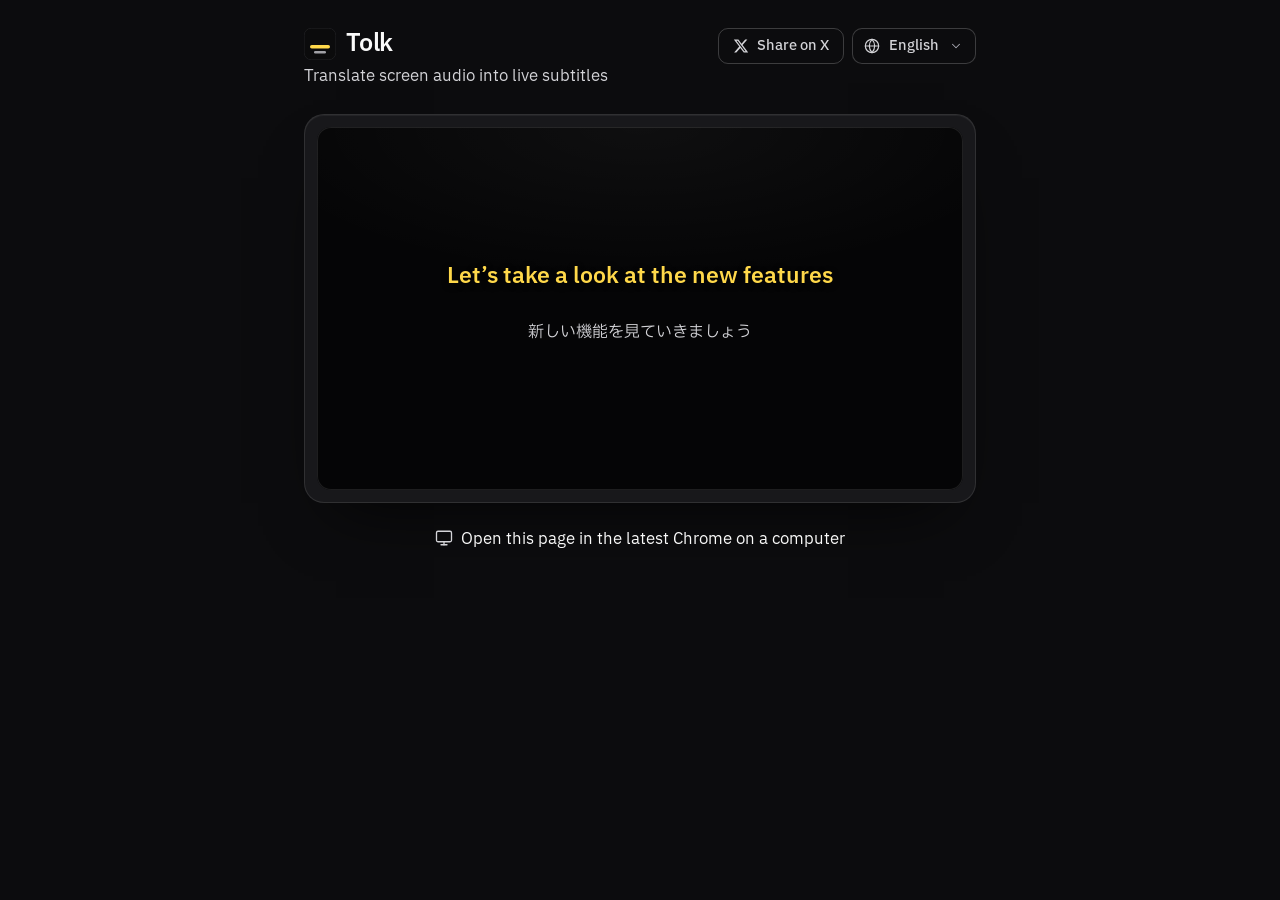
==== commit 6f87b59c: "Drop the follow-the-creator link and move Share on X into the header next to the display-language me" ====
--- a/index.html
+++ b/index.html
@@ -375,26 +375,24 @@
 :root:not(.unsupported) .notice,
 .unsupported #controls { display: none; }
 
-.links { display: flex; flex-wrap: wrap; justify-content: flex-end; gap: .5rem; }
-.unsupported .links { justify-content: center; }
-.links a {
+.header-actions { flex: none; display: flex; align-items: center; gap: .5rem; }
+#shareLink {
   display: inline-flex;
   align-items: center;
-  justify-content: center;
   gap: .5rem;
-  height: 2.375rem;
-  padding: 0 1rem;
+  height: 2.25rem;
+  padding: 0 .875rem;
   border: 1px solid var(--line-strong);
-  border-radius: .75rem;
+  border-radius: .625rem;
   color: var(--text-2);
-  font-size: .9375rem;
+  font-size: .875rem;
   font-weight: 500;
   white-space: nowrap;
   text-decoration: none;
   transition: background-color 150ms var(--ease), color 150ms var(--ease);
 }
-.links a:hover { background: var(--field); color: var(--text); }
-.links .icon { width: 1rem; height: 1rem; }
+#shareLink:hover { background: var(--field); color: var(--text); }
+#shareLink .icon { width: 1rem; height: 1rem; }
 
 .log { display: flex; flex-direction: column; flex: 1 1 0; min-height: 18rem; overflow: hidden; border: 1px solid var(--line); border-radius: 1.25rem; background: var(--panel); }
 .log:has(#log:empty),
@@ -433,7 +431,13 @@
   .options, .engine { flex: 1 1 100%; }
   .segmented { flex: 1; }
   .segmented label { flex: 1; }
-  .links a { flex: 1 1 8rem; height: 2.75rem; padding: 0 .75rem; }
+  #shareLink { padding: 0 .625rem; }
+  #shareLink span { display: none; }
+  header { display: grid; grid-template-columns: 1fr auto; align-items: center; }
+  hgroup { display: contents; }
+  h1 { grid-area: 1 / 1; }
+  .header-actions { grid-area: 1 / 2; }
+  hgroup p { grid-area: 2 / 1 / 3 / 3; }
   #log li { grid-template-columns: 1fr; }
 }
 @media (prefers-reduced-motion: reduce) {
@@ -448,10 +452,13 @@
       <h1><svg viewBox="0 0 64 64" aria-hidden="true"><rect x=".5" y=".5" width="63" height="63" rx="14" fill="#0b0b0c" stroke="#2c2c2f"/><rect x="12" y="34" width="40" height="7" rx="3.5" fill="#ffd84a"/><rect x="20" y="46" width="24" height="5" rx="2.5" fill="#a1a1a6"/></svg>Tolk</h1>
       <p data-i18n="tagline">画面の音声を同時翻訳</p>
     </hgroup>
-    <label class="ui-lang">
-      <svg class="icon" viewBox="0 0 24 24" fill="none" stroke="currentColor" stroke-width="1.75" stroke-linecap="round" stroke-linejoin="round" aria-hidden="true"><circle cx="12" cy="12" r="10"/><path d="M12 2a14.5 14.5 0 0 0 0 20 14.5 14.5 0 0 0 0-20"/><path d="M2 12h20"/></svg>
-      <select id="uiLang" aria-label="表示言語" data-i18n-label="uiLang"></select>
-    </label>
+    <div class="header-actions">
+      <a id="shareLink" aria-label="X で共有" data-i18n-label="share" href="https://x.com/intent/tweet?text=Tolk%EF%BD%9C%E7%94%BB%E9%9D%A2%E3%81%AE%E9%9F%B3%E5%A3%B0%E3%82%92%E5%90%8C%E6%99%82%E7%BF%BB%E8%A8%B3&amp;url=https%3A%2F%2Fnoxelwork.com%2Ftolk" target="_blank" rel="noopener noreferrer"><svg class="icon" viewBox="0 0 24 24" fill="currentColor" aria-hidden="true"><path d="M18.244 2.25h3.308l-7.227 8.26 8.502 11.24H16.17l-5.214-6.817L4.99 21.75H1.68l7.73-8.835L1.254 2.25H8.08l4.713 6.231zm-1.161 17.52h1.833L7.084 4.126H5.117z"/></svg><span data-i18n="share">X で共有</span></a>
+      <label class="ui-lang">
+        <svg class="icon" viewBox="0 0 24 24" fill="none" stroke="currentColor" stroke-width="1.75" stroke-linecap="round" stroke-linejoin="round" aria-hidden="true"><circle cx="12" cy="12" r="10"/><path d="M12 2a14.5 14.5 0 0 0 0 20 14.5 14.5 0 0 0 0-20"/><path d="M2 12h20"/></svg>
+        <select id="uiLang" aria-label="表示言語" data-i18n-label="uiLang"></select>
+      </label>
+    </div>
   </header>
 
   <div class="player">
@@ -518,10 +525,6 @@
 
   <p class="notice"><svg class="icon" viewBox="0 0 24 24" fill="none" stroke="currentColor" stroke-width="1.75" stroke-linecap="round" stroke-linejoin="round" aria-hidden="true"><rect width="20" height="14" x="2" y="3" rx="2"/><path d="M8 21h8"/><path d="M12 17v4"/></svg><span data-i18n="notice">パソコン版 Chrome の最新版で開いてください</span></p>
 
-  <nav class="links" aria-label="共有と作者" data-i18n-label="links">
-    <a id="shareLink" href="https://x.com/intent/tweet?text=Tolk%EF%BD%9C%E7%94%BB%E9%9D%A2%E3%81%AE%E9%9F%B3%E5%A3%B0%E3%82%92%E5%90%8C%E6%99%82%E7%BF%BB%E8%A8%B3&amp;url=https%3A%2F%2Fnoxelwork.com%2Ftolk" target="_blank" rel="noopener noreferrer"><svg class="icon" viewBox="0 0 24 24" fill="currentColor" aria-hidden="true"><path d="M18.244 2.25h3.308l-7.227 8.26 8.502 11.24H16.17l-5.214-6.817L4.99 21.75H1.68l7.73-8.835L1.254 2.25H8.08l4.713 6.231zm-1.161 17.52h1.833L7.084 4.126H5.117z"/></svg><span data-i18n="share">X で共有</span></a>
-    <a href="https://x.com/NoxelLab" target="_blank" rel="noopener noreferrer"><svg class="icon" viewBox="0 0 24 24" fill="none" stroke="currentColor" stroke-width="1.75" stroke-linecap="round" stroke-linejoin="round" aria-hidden="true"><path d="M16 21v-2a4 4 0 0 0-4-4H6a4 4 0 0 0-4 4v2"/><circle cx="9" cy="7" r="4"/><path d="M19 8v6"/><path d="M22 11h-6"/></svg><span data-i18n="follow">作者をフォロー</span></a>
-  </nav>
 
   <section class="log" aria-labelledby="logTitle">
     <div class="log-head">
@@ -577,8 +580,6 @@
     unpop: 'タブに戻す',
     notice: 'パソコン版 Chrome の最新版で開いてください',
     share: 'X で共有',
-    follow: '作者をフォロー',
-    links: '共有と作者',
     history: '履歴',
     clear: '消す',
     sameLang: '話されている言語と字幕の言語を別々に選んでください',
@@ -640,8 +641,6 @@
     unpop: 'Back to tab',
     notice: 'Open this page in the latest Chrome on a computer',
     share: 'Share on X',
-    follow: 'Follow the creator',
-    links: 'Share and follow',
     history: 'History',
     clear: 'Clear',
     sameLang: 'Choose different languages for speech and subtitles',
@@ -703,8 +702,6 @@
     unpop: '返回标签页',
     notice: '请在电脑上用最新版 Chrome 打开',
     share: '分享到 X',
-    follow: '关注作者',
-    links: '分享与关注',
     history: '记录',
     clear: '清除',
     sameLang: '请为说话语言和字幕语言选择不同的语言',
@@ -766,8 +763,6 @@
     unpop: '回到分頁',
     notice: '請在電腦上用最新版 Chrome 開啟',
     share: '分享到 X',
-    follow: '追蹤作者',
-    links: '分享與追蹤',
     history: '紀錄',
     clear: '清除',
     sameLang: '請為說話語言和字幕語言選擇不同的語言',
@@ -829,8 +824,6 @@
     unpop: '탭으로 돌아가기',
     notice: '컴퓨터의 최신 Chrome에서 열어 주세요',
     share: 'X에 공유',
-    follow: '제작자 팔로우',
-    links: '공유 및 팔로우',
     history: '기록',
     clear: '지우기',
     sameLang: '말하는 언어와 자막 언어를 서로 다르게 선택해 주세요',
@@ -892,8 +885,6 @@
     unpop: 'Volver a la pestaña',
     notice: 'Abre esta página en la última versión de Chrome en un ordenador',
     share: 'Compartir en X',
-    follow: 'Seguir al creador',
-    links: 'Compartir y seguir',
     history: 'Historial',
     clear: 'Borrar',
     sameLang: 'Elige idiomas distintos para la voz y los subtítulos',
@@ -955,8 +946,6 @@
     unpop: 'Revenir à l’onglet',
     notice: 'Ouvrez cette page dans la dernière version de Chrome sur un ordinateur',
     share: 'Partager sur X',
-    follow: 'Suivre le créateur',
-    links: 'Partager et suivre',
     history: 'Historique',
     clear: 'Effacer',
     sameLang: 'Choisissez des langues différentes pour la voix et les sous-titres',
@@ -1018,8 +1007,6 @@
     unpop: 'Zurück zum Tab',
     notice: 'Öffne diese Seite in der neuesten Chrome-Version auf einem Computer',
     share: 'Auf X teilen',
-    follow: 'Dem Ersteller folgen',
-    links: 'Teilen und folgen',
     history: 'Verlauf',
     clear: 'Löschen',
     sameLang: 'Wähle für Ton und Untertitel verschiedene Sprachen',
@@ -1081,8 +1068,6 @@
     unpop: 'Torna alla scheda',
     notice: 'Apri questa pagina con l’ultima versione di Chrome su un computer',
     share: 'Condividi su X',
-    follow: 'Segui il creatore',
-    links: 'Condividi e segui',
     history: 'Cronologia',
     clear: 'Cancella',
     sameLang: 'Scegli lingue diverse per il parlato e i sottotitoli',
@@ -1144,8 +1129,6 @@
     unpop: 'Voltar para a guia',
     notice: 'Abra esta página na versão mais recente do Chrome em um computador',
     share: 'Compartilhar no X',
-    follow: 'Seguir o criador',
-    links: 'Compartilhar e seguir',
     history: 'Histórico',
     clear: 'Limpar',
     sameLang: 'Escolha idiomas diferentes para a fala e as legendas',
@@ -1207,8 +1190,6 @@
     unpop: 'Вернуть во вкладку',
     notice: 'Откройте эту страницу в последней версии Chrome на компьютере',
     share: 'Поделиться в X',
-    follow: 'Подписаться на автора',
-    links: 'Поделиться и подписаться',
     history: 'История',
     clear: 'Очистить',
     sameLang: 'Выберите разные языки для речи и субтитров',
@@ -1270,8 +1251,6 @@
     unpop: 'टैब पर वापस लाएँ',
     notice: 'यह पेज कंप्यूटर पर Chrome के नए वर्ज़न में खोलें',
     share: 'X पर शेयर करें',
-    follow: 'बनाने वाले को फ़ॉलो करें',
-    links: 'शेयर और फ़ॉलो',
     history: 'इतिहास',
     clear: 'मिटाएँ',
     sameLang: 'बोली और सबटाइटल के लिए अलग-अलग भाषाएँ चुनें',
@@ -1333,8 +1312,6 @@
     unpop: 'Kembali ke tab',
     notice: 'Buka halaman ini di Chrome versi terbaru pada komputer',
     share: 'Bagikan ke X',
-    follow: 'Ikuti pembuat',
-    links: 'Bagikan dan ikuti',
     history: 'Riwayat',
     clear: 'Hapus',
     sameLang: 'Pilih bahasa yang berbeda untuk ucapan dan subtitle',
@@ -1396,8 +1373,6 @@
     unpop: 'Quay lại thẻ',
     notice: 'Hãy mở trang này bằng Chrome mới nhất trên máy tính',
     share: 'Chia sẻ lên X',
-    follow: 'Theo dõi tác giả',
-    links: 'Chia sẻ và theo dõi',
     history: 'Lịch sử',
     clear: 'Xóa',
     sameLang: 'Hãy chọn ngôn ngữ khác nhau cho lời nói và phụ đề',
@@ -1459,8 +1434,6 @@
     unpop: 'กลับไปที่แท็บ',
     notice: 'เปิดหน้านี้ด้วย Chrome เวอร์ชันล่าสุดบนคอมพิวเตอร์',
     share: 'แชร์บน X',
-    follow: 'ติดตามผู้สร้าง',
-    links: 'แชร์และติดตาม',
     history: 'ประวัติ',
     clear: 'ล้าง',
     sameLang: 'เลือกภาษาที่พูดและภาษาคำบรรยายให้ต่างกัน',
@@ -1522,8 +1495,6 @@
     unpop: 'العودة إلى علامة التبويب',
     notice: 'افتح هذه الصفحة في أحدث إصدار من Chrome على الكمبيوتر',
     share: 'مشاركة على X',
-    follow: 'تابع المطوّر',
-    links: 'المشاركة والمتابعة',
     history: 'السجل',
     clear: 'مسح',
     sameLang: 'اختر لغتين مختلفتين للكلام والترجمة النصية',
@@ -1585,8 +1556,6 @@
     unpop: 'Sekmeye dön',
     notice: 'Bu sayfayı bilgisayarda Chrome’un en yeni sürümüyle açın',
     share: 'X’te paylaş',
-    follow: 'Geliştiriciyi takip et',
-    links: 'Paylaş ve takip et',
     history: 'Geçmiş',
     clear: 'Temizle',
     sameLang: 'Konuşma ve altyazı için farklı diller seçin',
@@ -1648,8 +1617,6 @@
     unpop: 'Terug naar tabblad',
     notice: 'Open deze pagina in de nieuwste Chrome op een computer',
     share: 'Delen op X',
-    follow: 'Volg de maker',
-    links: 'Delen en volgen',
     history: 'Geschiedenis',
     clear: 'Wissen',
     sameLang: 'Kies verschillende talen voor spraak en ondertiteling',
@@ -1711,8 +1678,6 @@
     unpop: 'Wróć do karty',
     notice: 'Otwórz tę stronę w najnowszym Chrome na komputerze',
     share: 'Udostępnij na X',
-    follow: 'Obserwuj twórcę',
-    links: 'Udostępnij i obserwuj',
     history: 'Historia',
     clear: 'Wyczyść',
     sameLang: 'Wybierz różne języki mowy i napisów',
@@ -1774,8 +1739,6 @@
     unpop: 'Повернути у вкладку',
     notice: 'Відкрийте цю сторінку в найновішому Chrome на комп’ютері',
     share: 'Поширити в X',
-    follow: 'Стежити за автором',
-    links: 'Поширити й стежити',
     history: 'Історія',
     clear: 'Очистити',
     sameLang: 'Виберіть різні мови для мовлення і субтитрів',
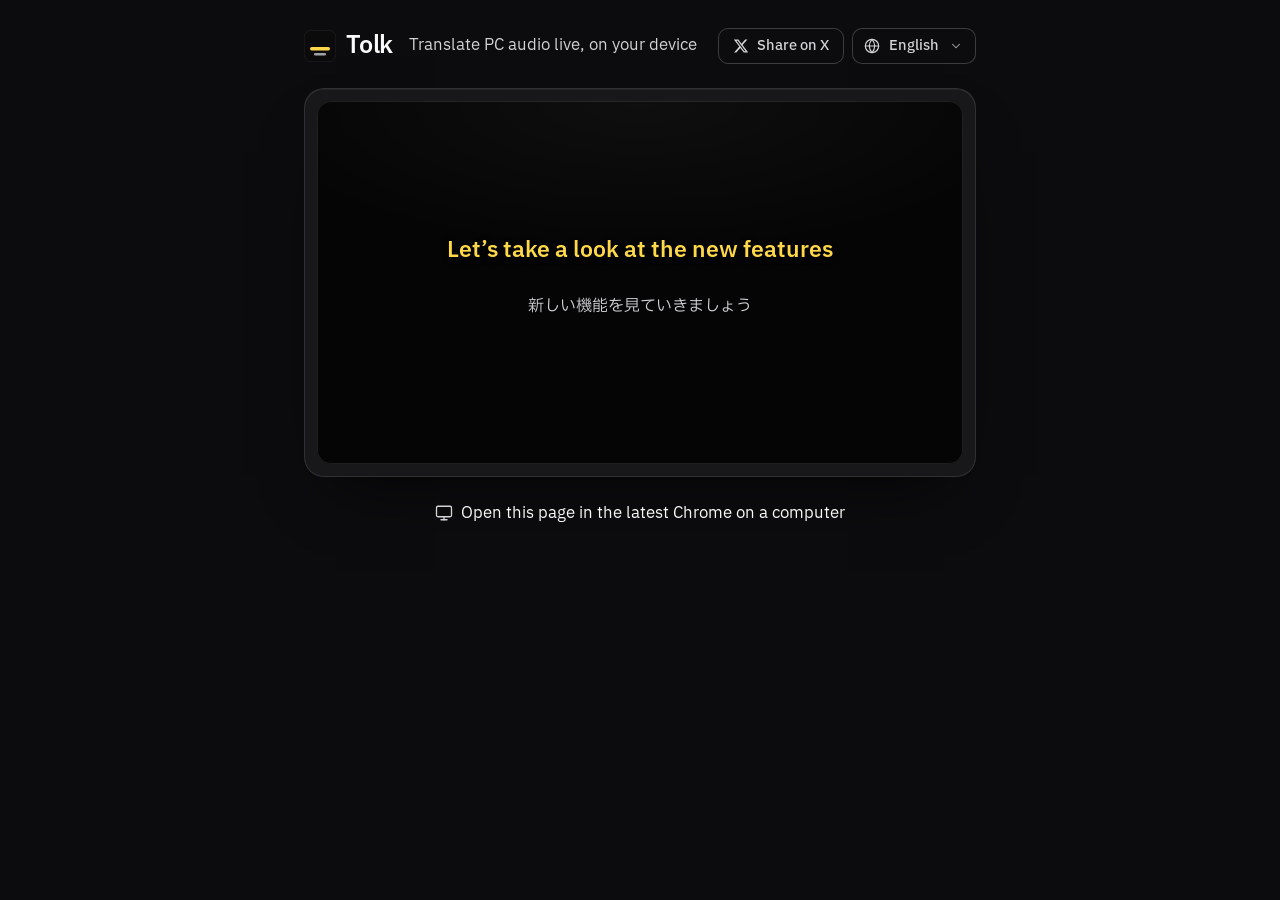
==== commit 6cc3fd9b: "Change the tagline to PC音声をローカルで同時翻訳 in every display language and in the OGP image" ====
--- a/index.html
+++ b/index.html
@@ -3,7 +3,7 @@
 <head>
 <meta charset="utf-8">
 <meta name="viewport" content="width=device-width, initial-scale=1">
-<title>Tolk｜画面の音声を同時翻訳</title>
+<title>Tolk｜PC音声をローカルで同時翻訳</title>
 <meta name="description" content="共有した画面やタブの音声を聞き取り、字幕にして訳します。">
 <meta name="theme-color" content="#0c0c0e">
 <link rel="canonical" href="https://noxelwork.com/tolk">
@@ -11,7 +11,7 @@
 <meta property="og:type" content="website">
 <meta property="og:locale" content="ja_JP">
 <meta property="og:url" content="https://noxelwork.com/tolk">
-<meta property="og:title" content="Tolk｜画面の音声を同時翻訳">
+<meta property="og:title" content="Tolk｜PC音声をローカルで同時翻訳">
 <meta property="og:description" content="共有した画面やタブの音声を聞き取り、字幕にして訳します。">
 <meta property="og:image" content="https://noxelwork.com/tolk/ogp.png">
 <meta property="og:image:width" content="1200">
@@ -50,7 +50,7 @@
   line-height: 1.6;
   color: var(--text);
 }
-:lang(zh), :lang(ko), :lang(vi), :lang(th), :lang(hi), :lang(ar) { font-family: system-ui, sans-serif; }
+:lang(zh), :lang(ko), :lang(vi), :lang(th), :lang(hi), :lang(ar), :lang(ru), :lang(uk) { font-family: system-ui, sans-serif; }
 * { box-sizing: border-box; }
 [hidden] { display: none !important; }
 body { margin: 0; background: var(--page); }
@@ -98,6 +98,7 @@
 
 .player {
   display: grid;
+  grid-template-columns: minmax(0, 1fr);
   gap: .75rem;
   padding: .75rem;
   border: 1px solid var(--line);
@@ -152,6 +153,7 @@
   transition: background-color 150ms var(--ease), color 150ms var(--ease);
 }
 #swap:hover:not(:disabled) { background: var(--field); color: var(--text); }
+#swap:disabled { opacity: .35; }
 #swap svg { transition: transform 350ms var(--ease); }
 #swap[data-flip] svg { transform: rotate(180deg); }
 .options { display: flex; flex-wrap: wrap; gap: .75rem 1.5rem; }
@@ -220,8 +222,8 @@
   gap: .625rem;
   min-width: min(20rem, 100%);
   max-width: 100%;
-  height: 3.25rem;
-  padding: 0 1.75rem;
+  min-height: 3.25rem;
+  padding: .75rem 1.75rem;
   overflow: hidden;
   border: 0;
   border-radius: .875rem;
@@ -229,6 +231,7 @@
   color: var(--on-brand);
   font-size: 1.0625rem;
   font-weight: 600;
+  line-height: 1.3;
   box-shadow: inset 0 1px 0 rgb(255 255 255 / .45), 0 12px 32px -12px rgb(255 216 74 / .5);
   transition: opacity 200ms var(--ease), background-color 150ms var(--ease), color 150ms var(--ease), box-shadow 150ms var(--ease), transform 150ms var(--ease);
 }
@@ -237,7 +240,7 @@
 #action:disabled { background: var(--field); color: var(--muted); box-shadow: inset 0 0 0 1px var(--line-strong); cursor: not-allowed; }
 .stage:is([data-view="download"], [data-view="starting"]) > #action:disabled { color: var(--text); cursor: progress; }
 #action > :not(.fill) { position: relative; }
-#actionLabel { min-width: 0; overflow: hidden; text-overflow: ellipsis; white-space: nowrap; }
+#actionLabel { min-width: 0; text-wrap: balance; word-break: auto-phrase; }
 #action :is(.i-share, .i-download, .spinner) { display: none; }
 #action[data-icon="share"] .i-share,
 #action[data-icon="download"] .i-download,
@@ -429,6 +432,12 @@
   .player { padding: .5rem; border-radius: 1rem; }
   .langs { flex-basis: 100%; }
   .options, .engine { flex: 1 1 100%; }
+  .engine { flex-wrap: wrap; row-gap: .5rem; }
+  .engine > span { flex: 1 1 100%; }
+  .langs select { padding-inline: .75rem 2rem; background-position: right .625rem center; }
+  [dir="rtl"] .langs select { background-position: left .625rem center; }
+  .stage { padding-inline: 1rem; }
+  #action { padding-inline: 1.25rem; font-size: 1rem; }
   .segmented { flex: 1; }
   .segmented label { flex: 1; }
   #shareLink { padding: 0 .625rem; }
@@ -436,7 +445,9 @@
   header { display: grid; grid-template-columns: 1fr auto; align-items: center; }
   hgroup { display: contents; }
   h1 { grid-area: 1 / 1; }
-  .header-actions { grid-area: 1 / 2; }
+  .header-actions { grid-area: 1 / 2; min-width: 0; }
+  .ui-lang { flex: 0 1 auto; min-width: 0; }
+  .ui-lang select { max-width: 100%; }
   hgroup p { grid-area: 2 / 1 / 3 / 3; }
   #log li { grid-template-columns: 1fr; }
 }
@@ -450,7 +461,7 @@
   <header>
     <hgroup>
       <h1><svg viewBox="0 0 64 64" aria-hidden="true"><rect x=".5" y=".5" width="63" height="63" rx="14" fill="#0b0b0c" stroke="#2c2c2f"/><rect x="12" y="34" width="40" height="7" rx="3.5" fill="#ffd84a"/><rect x="20" y="46" width="24" height="5" rx="2.5" fill="#a1a1a6"/></svg>Tolk</h1>
-      <p data-i18n="tagline">画面の音声を同時翻訳</p>
+      <p data-i18n="tagline">PC音声をローカルで同時翻訳</p>
     </hgroup>
     <div class="header-actions">
       <a id="shareLink" aria-label="X で共有" data-i18n-label="share" href="https://x.com/intent/tweet?text=Tolk%EF%BD%9C%E7%94%BB%E9%9D%A2%E3%81%AE%E9%9F%B3%E5%A3%B0%E3%82%92%E5%90%8C%E6%99%82%E7%BF%BB%E8%A8%B3&amp;url=https%3A%2F%2Fnoxelwork.com%2Ftolk" target="_blank" rel="noopener noreferrer"><svg class="icon" viewBox="0 0 24 24" fill="currentColor" aria-hidden="true"><path d="M18.244 2.25h3.308l-7.227 8.26 8.502 11.24H16.17l-5.214-6.817L4.99 21.75H1.68l7.73-8.835L1.254 2.25H8.08l4.713 6.231zm-1.161 17.52h1.833L7.084 4.126H5.117z"/></svg><span data-i18n="share">X で共有</span></a>
@@ -547,11 +558,12 @@
 const I18N = {
   ja: {
     name: '日本語',
-    title: 'Tolk｜画面の音声を同時翻訳',
-    tagline: '画面の音声を同時翻訳',
+    title: 'Tolk｜PC音声をローカルで同時翻訳',
+    tagline: 'PC音声をローカルで同時翻訳',
     uiLang: '表示言語',
     src: '話されている言語',
     tgt: '字幕の言語',
+    auto: '自動',
     swap: '言語を入れ替える',
     engine: '音声認識',
     translation: '翻訳',
@@ -608,11 +620,12 @@
   },
   en: {
     name: 'English',
-    title: 'Tolk | Translate screen audio into live subtitles',
-    tagline: 'Translate screen audio into live subtitles',
+    title: 'Tolk | Translate PC audio live, on your device',
+    tagline: 'Translate PC audio live, on your device',
     uiLang: 'Display language',
     src: 'Spoken language',
     tgt: 'Subtitle language',
+    auto: 'Auto',
     swap: 'Swap languages',
     engine: 'Speech recognition',
     translation: 'Translation',
@@ -669,11 +682,12 @@
   },
   zh: {
     name: '简体中文',
-    title: 'Tolk｜将屏幕声音实时翻译成字幕',
-    tagline: '将屏幕声音实时翻译成字幕',
+    title: 'Tolk | 在本地实时翻译电脑声音',
+    tagline: '在本地实时翻译电脑声音',
     uiLang: '界面语言',
     src: '说话语言',
     tgt: '字幕语言',
+    auto: '自动',
     swap: '交换语言',
     engine: '语音识别',
     translation: '翻译',
@@ -730,11 +744,12 @@
   },
   'zh-Hant': {
     name: '繁體中文',
-    title: 'Tolk｜將螢幕聲音即時翻譯成字幕',
-    tagline: '將螢幕聲音即時翻譯成字幕',
+    title: 'Tolk | 在本機即時翻譯電腦聲音',
+    tagline: '在本機即時翻譯電腦聲音',
     uiLang: '介面語言',
     src: '說話語言',
     tgt: '字幕語言',
+    auto: '自動',
     swap: '交換語言',
     engine: '語音辨識',
     translation: '翻譯',
@@ -791,11 +806,12 @@
   },
   ko: {
     name: '한국어',
-    title: 'Tolk | 화면 소리를 실시간 자막으로 번역',
-    tagline: '화면 소리를 실시간 자막으로 번역',
+    title: 'Tolk | PC 소리를 기기에서 실시간 번역',
+    tagline: 'PC 소리를 기기에서 실시간 번역',
     uiLang: '표시 언어',
     src: '말하는 언어',
     tgt: '자막 언어',
+    auto: '자동',
     swap: '언어 바꾸기',
     engine: '음성 인식',
     translation: '번역',
@@ -852,11 +868,12 @@
   },
   es: {
     name: 'Español',
-    title: 'Tolk | Traduce el audio de la pantalla a subtítulos en directo',
-    tagline: 'Traduce el audio de la pantalla a subtítulos en directo',
+    title: 'Tolk | Traduce el audio del PC en directo, en tu dispositivo',
+    tagline: 'Traduce el audio del PC en directo, en tu dispositivo',
     uiLang: 'Idioma de la interfaz',
     src: 'Idioma hablado',
     tgt: 'Idioma de los subtítulos',
+    auto: 'Auto',
     swap: 'Intercambiar idiomas',
     engine: 'Reconocimiento de voz',
     translation: 'Traducción',
@@ -913,11 +930,12 @@
   },
   fr: {
     name: 'Français',
-    title: 'Tolk | Traduisez l’audio de l’écran en sous-titres en direct',
-    tagline: 'Traduisez l’audio de l’écran en sous-titres en direct',
+    title: 'Tolk | Traduisez l’audio du PC en direct, sur votre appareil',
+    tagline: 'Traduisez l’audio du PC en direct, sur votre appareil',
     uiLang: 'Langue de l’interface',
     src: 'Langue parlée',
     tgt: 'Langue des sous-titres',
+    auto: 'Auto',
     swap: 'Inverser les langues',
     engine: 'Reconnaissance vocale',
     translation: 'Traduction',
@@ -974,11 +992,12 @@
   },
   de: {
     name: 'Deutsch',
-    title: 'Tolk | Bildschirmton live als Untertitel übersetzen',
-    tagline: 'Bildschirmton live als Untertitel übersetzen',
+    title: 'Tolk | PC-Audio live übersetzen, direkt auf dem Gerät',
+    tagline: 'PC-Audio live übersetzen, direkt auf dem Gerät',
     uiLang: 'Anzeigesprache',
     src: 'Gesprochene Sprache',
     tgt: 'Untertitelsprache',
+    auto: 'Auto',
     swap: 'Sprachen tauschen',
     engine: 'Spracherkennung',
     translation: 'Übersetzung',
@@ -1035,11 +1054,12 @@
   },
   it: {
     name: 'Italiano',
-    title: 'Tolk | Traduci l’audio dello schermo in sottotitoli dal vivo',
-    tagline: 'Traduci l’audio dello schermo in sottotitoli dal vivo',
+    title: 'Tolk | Traduci l’audio del PC dal vivo, sul tuo dispositivo',
+    tagline: 'Traduci l’audio del PC dal vivo, sul tuo dispositivo',
     uiLang: 'Lingua dell’interfaccia',
     src: 'Lingua parlata',
     tgt: 'Lingua dei sottotitoli',
+    auto: 'Auto',
     swap: 'Scambia le lingue',
     engine: 'Riconoscimento vocale',
     translation: 'Traduzione',
@@ -1096,11 +1116,12 @@
   },
   pt: {
     name: 'Português',
-    title: 'Tolk | Traduza o áudio da tela em legendas ao vivo',
-    tagline: 'Traduza o áudio da tela em legendas ao vivo',
+    title: 'Tolk | Traduza o áudio do PC ao vivo, no seu dispositivo',
+    tagline: 'Traduza o áudio do PC ao vivo, no seu dispositivo',
     uiLang: 'Idioma da interface',
     src: 'Idioma falado',
     tgt: 'Idioma das legendas',
+    auto: 'Auto',
     swap: 'Trocar idiomas',
     engine: 'Reconhecimento de voz',
     translation: 'Tradução',
@@ -1157,11 +1178,12 @@
   },
   ru: {
     name: 'Русский',
-    title: 'Tolk | Перевод звука с экрана в субтитры в реальном времени',
-    tagline: 'Перевод звука с экрана в субтитры в реальном времени',
+    title: 'Tolk | Перевод звука с ПК в реальном времени прямо на устройстве',
+    tagline: 'Перевод звука с ПК в реальном времени прямо на устройстве',
     uiLang: 'Язык интерфейса',
     src: 'Язык речи',
     tgt: 'Язык субтитров',
+    auto: 'Авто',
     swap: 'Поменять языки',
     engine: 'Распознавание речи',
     translation: 'Перевод',
@@ -1218,11 +1240,12 @@
   },
   hi: {
     name: 'हिन्दी',
-    title: 'Tolk | स्क्रीन की आवाज़ को लाइव सबटाइटल में अनुवाद करें',
-    tagline: 'स्क्रीन की आवाज़ को लाइव सबटाइटल में अनुवाद करें',
+    title: 'Tolk | PC की आवाज़ का लाइव अनुवाद, आपके डिवाइस पर ही',
+    tagline: 'PC की आवाज़ का लाइव अनुवाद, आपके डिवाइस पर ही',
     uiLang: 'इंटरफ़ेस की भाषा',
     src: 'बोली जा रही भाषा',
     tgt: 'सबटाइटल की भाषा',
+    auto: 'स्वतः',
     swap: 'भाषाएँ बदलें',
     engine: 'आवाज़ पहचान',
     translation: 'अनुवाद',
@@ -1279,11 +1302,12 @@
   },
   id: {
     name: 'Bahasa Indonesia',
-    title: 'Tolk | Terjemahkan audio layar menjadi subtitle langsung',
-    tagline: 'Terjemahkan audio layar menjadi subtitle langsung',
+    title: 'Tolk | Terjemahkan audio PC secara langsung di perangkat Anda',
+    tagline: 'Terjemahkan audio PC secara langsung di perangkat Anda',
     uiLang: 'Bahasa tampilan',
     src: 'Bahasa yang diucapkan',
     tgt: 'Bahasa subtitle',
+    auto: 'Otomatis',
     swap: 'Tukar bahasa',
     engine: 'Pengenalan suara',
     translation: 'Terjemahan',
@@ -1340,11 +1364,12 @@
   },
   vi: {
     name: 'Tiếng Việt',
-    title: 'Tolk | Dịch âm thanh trên màn hình thành phụ đề trực tiếp',
-    tagline: 'Dịch âm thanh trên màn hình thành phụ đề trực tiếp',
+    title: 'Tolk | Dịch trực tiếp âm thanh máy tính ngay trên thiết bị',
+    tagline: 'Dịch trực tiếp âm thanh máy tính ngay trên thiết bị',
     uiLang: 'Ngôn ngữ giao diện',
     src: 'Ngôn ngữ nói',
     tgt: 'Ngôn ngữ phụ đề',
+    auto: 'Tự động',
     swap: 'Đổi ngôn ngữ',
     engine: 'Nhận dạng giọng nói',
     translation: 'Dịch',
@@ -1401,11 +1426,12 @@
   },
   th: {
     name: 'ไทย',
-    title: 'Tolk | แปลเสียงบนหน้าจอเป็นคำบรรยายแบบสด',
-    tagline: 'แปลเสียงบนหน้าจอเป็นคำบรรยายแบบสด',
+    title: 'Tolk | แปลเสียงจากคอมพิวเตอร์แบบสดบนเครื่องของคุณ',
+    tagline: 'แปลเสียงจากคอมพิวเตอร์แบบสดบนเครื่องของคุณ',
     uiLang: 'ภาษาที่แสดง',
     src: 'ภาษาที่พูด',
     tgt: 'ภาษาคำบรรยาย',
+    auto: 'อัตโนมัติ',
     swap: 'สลับภาษา',
     engine: 'การจดจำเสียงพูด',
     translation: 'การแปล',
@@ -1462,11 +1488,12 @@
   },
   ar: {
     name: 'العربية',
-    title: 'Tolk | ترجم صوت الشاشة إلى ترجمة نصية مباشرة',
-    tagline: 'ترجم صوت الشاشة إلى ترجمة نصية مباشرة',
+    title: 'Tolk | ترجمة صوت الحاسوب مباشرةً على جهازك',
+    tagline: 'ترجمة صوت الحاسوب مباشرةً على جهازك',
     uiLang: 'لغة الواجهة',
     src: 'اللغة المنطوقة',
     tgt: 'لغة الترجمة النصية',
+    auto: 'تلقائي',
     swap: 'تبديل اللغتين',
     engine: 'التعرّف على الكلام',
     translation: 'الترجمة',
@@ -1523,11 +1550,12 @@
   },
   tr: {
     name: 'Türkçe',
-    title: 'Tolk | Ekrandaki sesi canlı altyazıya çevir',
-    tagline: 'Ekrandaki sesi canlı altyazıya çevir',
+    title: 'Tolk | PC sesini cihazınızda canlı çevirin',
+    tagline: 'PC sesini cihazınızda canlı çevirin',
     uiLang: 'Arayüz dili',
     src: 'Konuşulan dil',
     tgt: 'Altyazı dili',
+    auto: 'Otomatik',
     swap: 'Dilleri değiştir',
     engine: 'Konuşma tanıma',
     translation: 'Çeviri',
@@ -1584,11 +1612,12 @@
   },
   nl: {
     name: 'Nederlands',
-    title: 'Tolk | Vertaal schermaudio naar live ondertiteling',
-    tagline: 'Vertaal schermaudio naar live ondertiteling',
+    title: 'Tolk | Vertaal pc-audio live, op je eigen apparaat',
+    tagline: 'Vertaal pc-audio live, op je eigen apparaat',
     uiLang: 'Weergavetaal',
     src: 'Gesproken taal',
     tgt: 'Ondertitelingstaal',
+    auto: 'Auto',
     swap: 'Talen omwisselen',
     engine: 'Spraakherkenning',
     translation: 'Vertaling',
@@ -1645,11 +1674,12 @@
   },
   pl: {
     name: 'Polski',
-    title: 'Tolk | Tłumacz dźwięk z ekranu na napisy na żywo',
-    tagline: 'Tłumacz dźwięk z ekranu na napisy na żywo',
+    title: 'Tolk | Tłumacz dźwięk z komputera na żywo, na swoim urządzeniu',
+    tagline: 'Tłumacz dźwięk z komputera na żywo, na swoim urządzeniu',
     uiLang: 'Język interfejsu',
     src: 'Język mówiony',
     tgt: 'Język napisów',
+    auto: 'Auto',
     swap: 'Zamień języki',
     engine: 'Rozpoznawanie mowy',
     translation: 'Tłumaczenie',
@@ -1706,11 +1736,12 @@
   },
   uk: {
     name: 'Українська',
-    title: 'Tolk | Переклад звуку з екрана в субтитри наживо',
-    tagline: 'Переклад звуку з екрана в субтитри наживо',
+    title: 'Tolk | Переклад звуку з ПК наживо прямо на пристрої',
+    tagline: 'Переклад звуку з ПК наживо прямо на пристрої',
     uiLang: 'Мова інтерфейсу',
     src: 'Мова мовлення',
     tgt: 'Мова субтитрів',
+    auto: 'Авто',
     swap: 'Поміняти мови',
     engine: 'Розпізнавання мовлення',
     translation: 'Переклад',
@@ -1812,7 +1843,7 @@
 
 let ui = 'ja';
 let status = { state: 'idle', key: '', vars: {} };
-let translator = null;
+const translators = new Map(); // Chrome translators into the subtitle language, by source language
 let stream = null;
 let recognition = null;
 let running = false;
@@ -1826,6 +1857,7 @@
 let plamoReady = false;
 let plamoCached = false;
 const plamoHistory = [];
+let lastSrc = 'en'; // the spoken language last chosen by hand
 let whisper = null; // { worker, ready } while the Whisper worker exists
 let whisperCached = false;
 let capture = null; // nodes feeding shared audio to the Whisper worker
@@ -1851,10 +1883,16 @@
 
 const t = (key, vars = {}) => (I18N[ui][key] ?? I18N.en[key]).replace(/\{(\w+)\}/g, (_, name) => vars[name] ?? '');
 const htmlLang = (code) => (code === 'zh' ? 'zh-Hans' : code);
+const auto = () => srcSel.value === 'auto';
 const engine = () => engineInputs.find((input) => input.checked)?.value ?? 'chrome';
 const mt = () => mtInputs.find((input) => input.checked)?.value ?? 'chrome';
 const plamoCode = (code) => PLAMO_CODES[code] ?? code;
-const pair = () => ({ sourceLanguage: srcSel.value, targetLanguage: tgtSel.value });
+// With automatic detection, the language last chosen is the likeliest, so its model is the one prepared before starting.
+const pair = () => {
+  const target = tgtSel.value;
+  const source = !auto() ? srcSel.value : lastSrc !== target ? lastSrc : target === 'en' ? 'ja' : 'en';
+  return { sourceLanguage: source, targetLanguage: target };
+};
 const locale = () => LOCALES.get(srcSel.value);
 const stageWindow = () => stage.ownerDocument.defaultView;
 
@@ -1906,6 +1944,10 @@
   const names = new Intl.DisplayNames([lang], { type: 'language' });
   for (const sel of [srcSel, tgtSel]) {
     for (const option of sel.options) {
+      if (option.value === 'auto') {
+        option.textContent = t('auto');
+        continue;
+      }
       const name = names.of(option.value);
       option.textContent = name.charAt(0).toLocaleUpperCase(lang) + name.slice(1);
     }
@@ -1919,6 +1961,8 @@
   stage.toggleAttribute('data-step', Boolean(pendingStep));
   stage.toggleAttribute('data-blocked', blocked);
   controls.disabled = running || busy;
+  swapBtn.disabled = auto();
+  srcSel.options[0].hidden = engine() !== 'whisper';
   actionBtn.disabled = busy || blocked;
 
   let icon = 'share';
@@ -1963,7 +2007,7 @@
     try {
       const translation = mt() === 'plamo'
         ? plamoReady ? 'available' : (await isPlamoCached()) ? 'cached' : 'downloadable'
-        : translator ? 'available' : await Translator.availability(pair());
+        : translators.has(pair().sourceLanguage) ? 'available' : await Translator.availability(pair());
       const speech = engine() === 'whisper'
         ? !(await hasWebGpu()) ? 'nogpu' : whisper?.ready ? 'available' : (await isWhisperCached()) ? 'cached' : 'downloadable'
         : await SR.available({ langs: [locale()], processLocally: true });
@@ -2020,7 +2064,7 @@
       });
     } else if (pendingStep === 'translator') {
       setStatus('busy', 'preparingModel');
-      translator = await Translator.create({
+      const translator = await Translator.create({
         ...pair(),
         monitor(m) {
           m.addEventListener('downloadprogress', (e) => {
@@ -2031,6 +2075,7 @@
           });
         },
       });
+      translators.set(pair().sourceLanguage, translator);
     } else {
       setStatus('busy', 'downloadingSpeech');
       const installed = await SR.install({ langs: [locale()], processLocally: true });
@@ -2086,8 +2131,8 @@
   try {
     if (mt() === 'plamo') {
       if (!plamoReady) await loadPlamo(() => {});
-    } else {
-      translator ??= await Translator.create(pair());
+    } else if (!translators.has(pair().sourceLanguage)) {
+      translators.set(pair().sourceLanguage, await Translator.create(pair()));
     }
     if (engine() === 'whisper' && !whisper?.ready) await loadWhisper(() => {});
   } catch (e) {
@@ -2289,16 +2334,17 @@
   capSrc.replaceChildren();
 }
 
-function commit(text) {
+function commit(text, language = srcSel.value) {
   if (!text) return;
   showSource(text);
+  liveSrc.lang = language;
   liveSrc = null;
 
   const item = document.createElement('li');
   const source = document.createElement('p');
   const translated = document.createElement('p');
   source.dir = translated.dir = 'auto';
-  source.lang = srcSel.value;
+  source.lang = language;
   translated.lang = tgtSel.value;
   source.textContent = text;
   translated.className = 'pending';
@@ -2310,6 +2356,7 @@
   const id = session;
   finals.push({
     text,
+    language,
     done(out) {
       translated.classList.remove('pending');
       translated.textContent = out ?? t('untranslated');
@@ -2326,15 +2373,23 @@
     const job = finals.shift();
     let out = null;
     try {
-      out = await translateText(job.text);
+      out = await translateText(job.text, job.language);
     } catch {}
     job.done(out);
   }
   translating = false;
 }
 
-function translateText(text) {
-  return mt() === 'plamo' ? translateWithPlamo(text) : translator.translate(text);
+async function translateText(text, source) {
+  if (source === tgtSel.value) return text;
+  if (mt() === 'plamo') return translateWithPlamo(text);
+  if (!translators.has(source)) {
+    // A download needs a click, so mid-session only languages already in the browser can be translated.
+    const options = { sourceLanguage: source, targetLanguage: tgtSel.value };
+    if ((await Translator.availability(options)) !== 'available') throw new Error(`${source} is not downloaded`);
+    translators.set(source, await Translator.create(options));
+  }
+  return translators.get(source).translate(text);
 }
 
 async function getWllama() {
@@ -2368,9 +2423,9 @@
 
 // PFML3 prompt as rendered by the model's chat template; the last few pairs keep terms and tone consistent.
 async function translateWithPlamo(text) {
-  const source = plamoCode(srcSel.value);
+  const source = auto() ? null : plamoCode(srcSel.value);
   const target = plamoCode(tgtSel.value);
-  const turn = (tag, lang, body) => `<|plamo:tag|>${tag}<|plamo:key|>lang<|plamo:val|>${lang}<|plamo:msg|>${body}`;
+  const turn = (tag, lang, body) => `<|plamo:tag|>${tag}${lang ? `<|plamo:key|>lang<|plamo:val|>${lang}` : ''}<|plamo:msg|>${body}`;
   let prompt = '<|plamo:tag|>dataset<|plamo:msg|>translation';
   for (const [input, output] of plamoHistory) prompt += turn('input', source, input) + turn('output', target, output);
   prompt += turn('input', source, text) + turn('output', target, '');
@@ -2404,7 +2459,7 @@
   // Messages that arrive while the library loads are kept and handled once it is ready.
   const early = [];
   self.onmessage = (event) => early.push(event);
-  const { AutoModel, Tensor, pipeline } = await import(config.transformers);
+  const { AutoModel, LogitsProcessorList, Tensor, pipeline } = await import(config.transformers);
   const sr = new Tensor('int64', [RATE], []);
   const buffer = new Float32Array(MAX_SAMPLES);
   const queue = [];
@@ -2436,6 +2491,30 @@
     postSpeech = 0;
   }
 
+  // transformers.js treats a missing language as English. To keep Whisper's own detection, decoding starts from
+  // <|startoftranscript|> alone, takes the likeliest language token, then forces a plain transcription.
+  function detecting(detected) {
+    const { decoder_start_token_id, lang_to_id, task_to_id, no_timestamps_token_id, begin_suppress_tokens } = asr.model.generation_config;
+    const languages = Object.entries(lang_to_id);
+    const processors = new LogitsProcessorList();
+    processors.push((ids, logits) => {
+      const step = ids[0].length - 1;
+      const scores = logits[0].data;
+      if (step === 3) for (const token of begin_suppress_tokens) scores[token] = -Infinity;
+      if (step > 2) return logits;
+      let keep = step === 1 ? task_to_id.transcribe : no_timestamps_token_id;
+      if (step === 0) {
+        const [token, id] = languages.reduce((best, entry) => (scores[entry[1]] > scores[best[1]] ? entry : best));
+        detected.language = token.slice(2, -2);
+        keep = id;
+      }
+      scores.fill(-Infinity);
+      scores[keep] = 0;
+      return logits;
+    });
+    return { decoder_input_ids: [decoder_start_token_id], logits_processor: processors };
+  }
+
   function dispatch(overflow) {
     const end = Math.min(pointer + PAD, buffer.length);
     const lead = prev.reduce((n, b) => n + b.length, 0);
@@ -2449,10 +2528,11 @@
     prev = [];
     reset(overflow);
     const id = session;
-    run(() => asr(audio, { language, task: 'transcribe' })).then(({ text }) => {
+    const detected = {};
+    run(() => asr(audio, language ? { language, task: 'transcribe' } : detecting(detected))).then(({ text }) => {
       const clean = text.trim();
       if (!clean || NOISE.test(clean) || clean.length > (audio.length / RATE) * MAX_CHARS_PER_SECOND) return;
-      self.postMessage({ type: 'text', text: clean, session: id });
+      self.postMessage({ type: 'text', text: clean, language: detected.language, session: id });
     }).catch(() => {});
   }
 
@@ -2595,7 +2675,7 @@
     whisper.pending = null;
     pending?.reject(new Error(data.message));
   } else if (data.type === 'text' && running && data.session === session) {
-    commit(data.text);
+    commit(data.text, data.language);
   }
 }
 
@@ -2626,7 +2706,7 @@
   const node = new AudioWorkletNode(audioCtx, 'tolk-capture', { numberOfOutputs: 0 });
   const { worker } = whisper;
   node.port.onmessage = ({ data }) => worker.postMessage({ type: 'audio', buffer: data }, [data.buffer]);
-  worker.postMessage({ type: 'start', session, language: srcSel.value === 'zh-Hant' ? 'zh' : srcSel.value });
+  worker.postMessage({ type: 'start', session, language: auto() ? null : srcSel.value === 'zh-Hant' ? 'zh' : srcSel.value });
   source.connect(node);
   capture = { source, node };
 }
@@ -2640,10 +2720,11 @@
 }
 
 function languageChanged() {
-  translator?.destroy();
-  translator = null;
+  for (const translator of translators.values()) translator.destroy();
+  translators.clear();
   plamoHistory.length = 0;
-  capSrc.lang = srcSel.value;
+  if (!auto()) lastSrc = srcSel.value;
+  capSrc.lang = auto() ? '' : srcSel.value;
   capTr.lang = tgtSel.value;
   savePrefs({ src: srcSel.value, tgt: tgtSel.value });
   check();
@@ -2664,6 +2745,7 @@
 }
 
 function initControls(prefs) {
+  srcSel.add(new Option('auto', 'auto'));
   for (const sel of [srcSel, tgtSel]) {
     for (const code of LOCALES.keys()) sel.add(new Option(code, code));
   }
@@ -2671,14 +2753,15 @@
   const ownCode = own.script === 'Hant' ? 'zh-Hant' : own.language;
   const defaultTgt = LOCALES.has(ownCode) ? ownCode : 'en';
   tgtSel.value = LOCALES.has(prefs.tgt) ? prefs.tgt : defaultTgt;
-  srcSel.value = LOCALES.has(prefs.src) ? prefs.src : tgtSel.value === 'en' ? 'ja' : 'en';
-  capSrc.lang = srcSel.value;
-  capTr.lang = tgtSel.value;
-
   const chrome = engineInputs.find((input) => input.value === 'chrome');
   chrome.disabled = !SR.available;
   const chosen = chrome.disabled || prefs.engine === 'whisper' ? 'whisper' : 'chrome';
   engineInputs.find((input) => input.value === chosen).checked = true;
+  lastSrc = LOCALES.has(prefs.src) ? prefs.src : tgtSel.value === 'en' ? 'ja' : 'en';
+  const wantsAuto = chosen === 'whisper' && (prefs.src === 'auto' || !prefs.src);
+  srcSel.value = wantsAuto ? 'auto' : lastSrc;
+  capSrc.lang = auto() ? '' : srcSel.value;
+  capTr.lang = tgtSel.value;
   mtInputs.find((input) => input.value === (prefs.mt === 'plamo' ? 'plamo' : 'chrome')).checked = true;
 }
 
@@ -2779,8 +2862,13 @@
   for (const input of engineInputs) {
     input.addEventListener('change', () => {
       savePrefs({ engine: engine() });
-      if (engine() !== 'whisper') unloadWhisper();
-      check();
+      // Whisper detects the spoken language by itself, so it starts on automatic detection; Chrome needs a language.
+      if (engine() === 'whisper') srcSel.value = 'auto';
+      else {
+        unloadWhisper();
+        if (auto()) srcSel.value = lastSrc;
+      }
+      languageChanged();
     });
   }
   for (const input of mtInputs) {
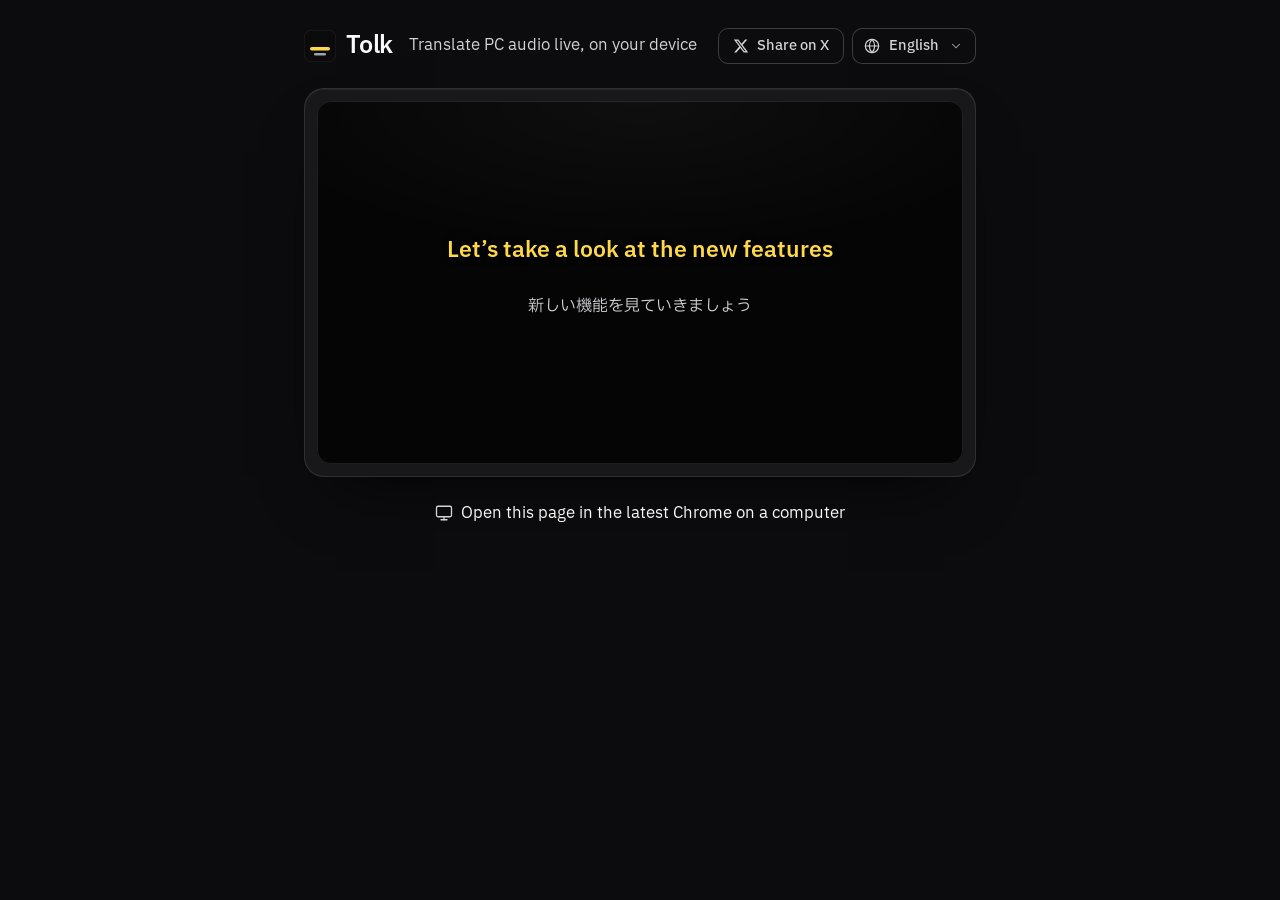
==== commit 28e609c0: "Label automatic detection as 自動 (マルチ同時) and its equivalent in every display language, and size the l" ====
--- a/index.html
+++ b/index.html
@@ -120,9 +120,10 @@
 }
 #controls:disabled > * { opacity: .6; }
 #controls:disabled * { cursor: not-allowed; }
-.langs { display: flex; align-items: center; gap: .375rem; flex: 1 1 24rem; max-width: 36rem; min-width: 0; }
+.langs { display: flex; align-items: center; gap: .375rem; flex: 1 1 auto; max-width: 40rem; min-width: 0; }
 .langs select {
-  flex: 1 1 0;
+  field-sizing: content;
+  flex: 1 1 auto;
   min-width: 0;
   height: 2.75rem;
   padding-block: 0;
@@ -563,7 +564,7 @@
     uiLang: '表示言語',
     src: '話されている言語',
     tgt: '字幕の言語',
-    auto: '自動',
+    auto: '自動 (マルチ同時)',
     swap: '言語を入れ替える',
     engine: '音声認識',
     translation: '翻訳',
@@ -625,7 +626,7 @@
     uiLang: 'Display language',
     src: 'Spoken language',
     tgt: 'Subtitle language',
-    auto: 'Auto',
+    auto: 'Auto (multilingual)',
     swap: 'Swap languages',
     engine: 'Speech recognition',
     translation: 'Translation',
@@ -687,7 +688,7 @@
     uiLang: '界面语言',
     src: '说话语言',
     tgt: '字幕语言',
-    auto: '自动',
+    auto: '自动（多语言）',
     swap: '交换语言',
     engine: '语音识别',
     translation: '翻译',
@@ -749,7 +750,7 @@
     uiLang: '介面語言',
     src: '說話語言',
     tgt: '字幕語言',
-    auto: '自動',
+    auto: '自動（多語言）',
     swap: '交換語言',
     engine: '語音辨識',
     translation: '翻譯',
@@ -811,7 +812,7 @@
     uiLang: '표시 언어',
     src: '말하는 언어',
     tgt: '자막 언어',
-    auto: '자동',
+    auto: '자동 (다국어)',
     swap: '언어 바꾸기',
     engine: '음성 인식',
     translation: '번역',
@@ -873,7 +874,7 @@
     uiLang: 'Idioma de la interfaz',
     src: 'Idioma hablado',
     tgt: 'Idioma de los subtítulos',
-    auto: 'Auto',
+    auto: 'Auto (multilingüe)',
     swap: 'Intercambiar idiomas',
     engine: 'Reconocimiento de voz',
     translation: 'Traducción',
@@ -935,7 +936,7 @@
     uiLang: 'Langue de l’interface',
     src: 'Langue parlée',
     tgt: 'Langue des sous-titres',
-    auto: 'Auto',
+    auto: 'Auto (multilingue)',
     swap: 'Inverser les langues',
     engine: 'Reconnaissance vocale',
     translation: 'Traduction',
@@ -997,7 +998,7 @@
     uiLang: 'Anzeigesprache',
     src: 'Gesprochene Sprache',
     tgt: 'Untertitelsprache',
-    auto: 'Auto',
+    auto: 'Auto (mehrsprachig)',
     swap: 'Sprachen tauschen',
     engine: 'Spracherkennung',
     translation: 'Übersetzung',
@@ -1059,7 +1060,7 @@
     uiLang: 'Lingua dell’interfaccia',
     src: 'Lingua parlata',
     tgt: 'Lingua dei sottotitoli',
-    auto: 'Auto',
+    auto: 'Auto (multilingue)',
     swap: 'Scambia le lingue',
     engine: 'Riconoscimento vocale',
     translation: 'Traduzione',
@@ -1121,7 +1122,7 @@
     uiLang: 'Idioma da interface',
     src: 'Idioma falado',
     tgt: 'Idioma das legendas',
-    auto: 'Auto',
+    auto: 'Auto (multilíngue)',
     swap: 'Trocar idiomas',
     engine: 'Reconhecimento de voz',
     translation: 'Tradução',
@@ -1183,7 +1184,7 @@
     uiLang: 'Язык интерфейса',
     src: 'Язык речи',
     tgt: 'Язык субтитров',
-    auto: 'Авто',
+    auto: 'Авто (многоязычно)',
     swap: 'Поменять языки',
     engine: 'Распознавание речи',
     translation: 'Перевод',
@@ -1245,7 +1246,7 @@
     uiLang: 'इंटरफ़ेस की भाषा',
     src: 'बोली जा रही भाषा',
     tgt: 'सबटाइटल की भाषा',
-    auto: 'स्वतः',
+    auto: 'स्वतः (बहुभाषी)',
     swap: 'भाषाएँ बदलें',
     engine: 'आवाज़ पहचान',
     translation: 'अनुवाद',
@@ -1307,7 +1308,7 @@
     uiLang: 'Bahasa tampilan',
     src: 'Bahasa yang diucapkan',
     tgt: 'Bahasa subtitle',
-    auto: 'Otomatis',
+    auto: 'Otomatis (multibahasa)',
     swap: 'Tukar bahasa',
     engine: 'Pengenalan suara',
     translation: 'Terjemahan',
@@ -1369,7 +1370,7 @@
     uiLang: 'Ngôn ngữ giao diện',
     src: 'Ngôn ngữ nói',
     tgt: 'Ngôn ngữ phụ đề',
-    auto: 'Tự động',
+    auto: 'Tự động (đa ngôn ngữ)',
     swap: 'Đổi ngôn ngữ',
     engine: 'Nhận dạng giọng nói',
     translation: 'Dịch',
@@ -1431,7 +1432,7 @@
     uiLang: 'ภาษาที่แสดง',
     src: 'ภาษาที่พูด',
     tgt: 'ภาษาคำบรรยาย',
-    auto: 'อัตโนมัติ',
+    auto: 'อัตโนมัติ (หลายภาษา)',
     swap: 'สลับภาษา',
     engine: 'การจดจำเสียงพูด',
     translation: 'การแปล',
@@ -1493,7 +1494,7 @@
     uiLang: 'لغة الواجهة',
     src: 'اللغة المنطوقة',
     tgt: 'لغة الترجمة النصية',
-    auto: 'تلقائي',
+    auto: 'تلقائي (متعدد اللغات)',
     swap: 'تبديل اللغتين',
     engine: 'التعرّف على الكلام',
     translation: 'الترجمة',
@@ -1555,7 +1556,7 @@
     uiLang: 'Arayüz dili',
     src: 'Konuşulan dil',
     tgt: 'Altyazı dili',
-    auto: 'Otomatik',
+    auto: 'Otomatik (çok dilli)',
     swap: 'Dilleri değiştir',
     engine: 'Konuşma tanıma',
     translation: 'Çeviri',
@@ -1617,7 +1618,7 @@
     uiLang: 'Weergavetaal',
     src: 'Gesproken taal',
     tgt: 'Ondertitelingstaal',
-    auto: 'Auto',
+    auto: 'Auto (meertalig)',
     swap: 'Talen omwisselen',
     engine: 'Spraakherkenning',
     translation: 'Vertaling',
@@ -1679,7 +1680,7 @@
     uiLang: 'Język interfejsu',
     src: 'Język mówiony',
     tgt: 'Język napisów',
-    auto: 'Auto',
+    auto: 'Auto (wiele języków)',
     swap: 'Zamień języki',
     engine: 'Rozpoznawanie mowy',
     translation: 'Tłumaczenie',
@@ -1741,7 +1742,7 @@
     uiLang: 'Мова інтерфейсу',
     src: 'Мова мовлення',
     tgt: 'Мова субтитрів',
-    auto: 'Авто',
+    auto: 'Авто (багатомовно)',
     swap: 'Поміняти мови',
     engine: 'Розпізнавання мовлення',
     translation: 'Переклад',
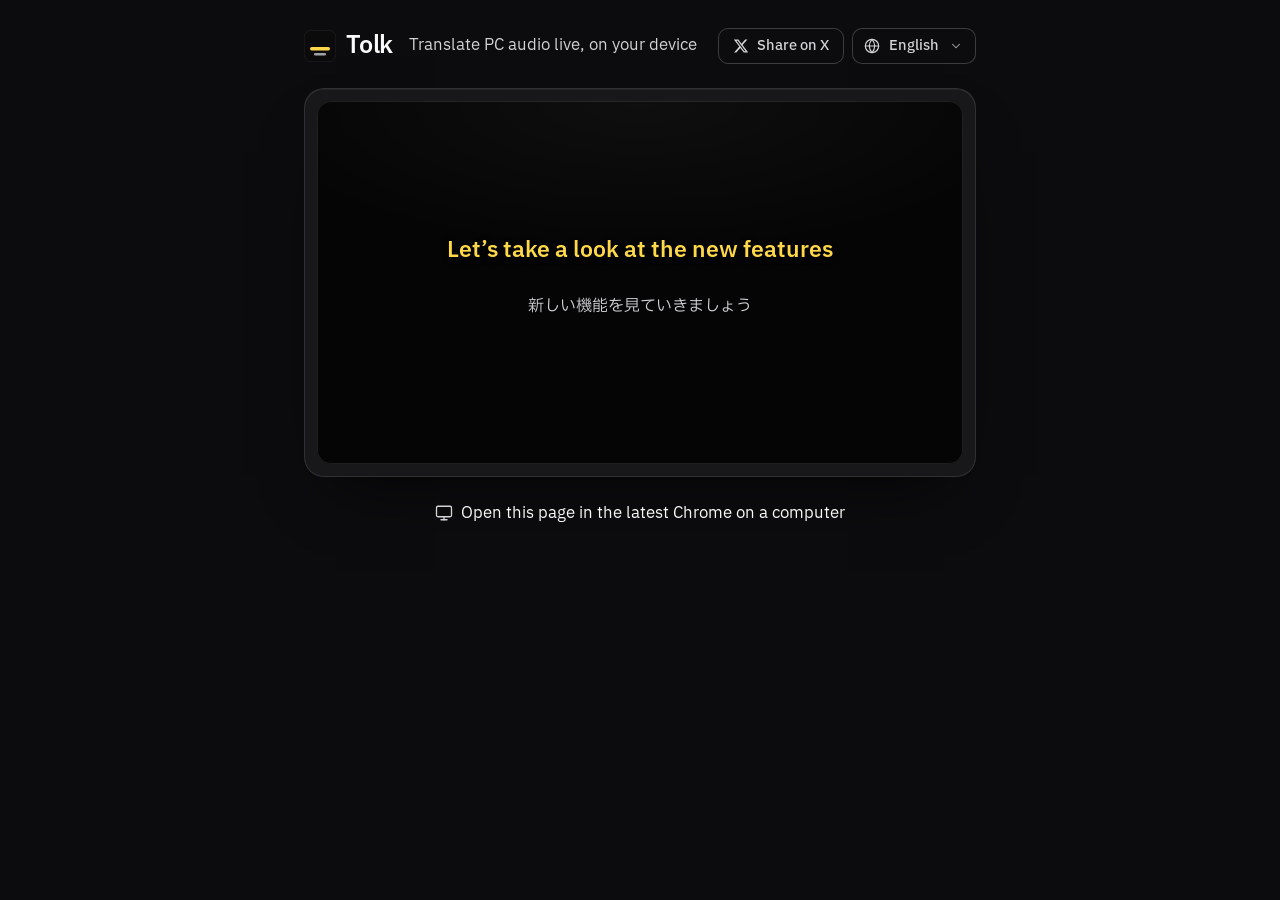
==== commit 68e10ba2: "Show a scrolling waveform of the shared audio at the top of the subtitle area, replacing the small l" ====
--- a/index.html
+++ b/index.html
@@ -16,7 +16,7 @@
 <meta property="og:image" content="https://noxelwork.com/tolk/ogp.png">
 <meta property="og:image:width" content="1200">
 <meta property="og:image:height" content="630">
-<meta property="og:image:alt" content="Tolk の名前と、黒い画面に黄色で表示された日本語の字幕と英語の原文">
+<meta property="og:image:alt" content="Tolk のロゴと「PCの音をブラウザだけで同時翻訳」「ローカルで動作し登録も不要」の文字">
 <meta name="twitter:card" content="summary_large_image">
 <meta name="twitter:creator" content="@NoxelLab">
 <link rel="preconnect" href="https://fonts.googleapis.com">
@@ -209,7 +209,8 @@
 .stage:not([data-view="live"]) > #action { display: inline-flex; }
 .stage[data-view="checking"] > #action { opacity: 0; pointer-events: none; }
 .stage:is([data-view="idle"], [data-view="starting"]):not([data-step], [data-blocked]) > #hint { display: flex; }
-.stage[data-view="live"] > :is(.bar, .caption) { display: flex; }
+.stage[data-view="live"] > .bar { display: grid; }
+.stage[data-view="live"] > .caption { display: flex; }
 .stage[data-view="live"]:has(#capTr:empty):has(#capSrc:empty) > .caption { display: none; }
 .stage[data-view="live"]:has(#capTr:empty):has(#capSrc:empty) > #waiting { display: block; }
 .unsupported .stage > #action { display: none; }
@@ -283,8 +284,9 @@
 #plamoNote a { font-size: .875rem; color: var(--muted); text-underline-offset: .2em; }
 #plamoNote a:hover { color: var(--text); }
 
-.bar { position: absolute; inset: 0 0 auto; align-items: center; justify-content: space-between; gap: .75rem; padding: .75rem; }
+.bar { position: absolute; inset: 0 0 auto; grid-template-columns: 1fr minmax(0, auto) 1fr; align-items: center; gap: .75rem; padding: .75rem; }
 .live {
+  justify-self: start;
   display: flex;
   align-items: center;
   gap: .5rem;
@@ -301,13 +303,9 @@
 .live .dot { width: .5rem; height: .5rem; border-radius: 50%; background: var(--live); animation: beat 1.6s ease-out infinite; }
 @keyframes beat { from { box-shadow: 0 0 0 0 rgb(255 92 94 / .6); } to { box-shadow: 0 0 0 .5rem rgb(255 92 94 / 0); } }
 #clock { color: rgb(255 255 255 / .8); }
-.meter { display: flex; align-items: center; gap: 2px; height: .875rem; margin-inline-start: .125rem; }
-.meter i { width: 3px; height: 100%; border-radius: 2px; background: currentColor; transform: scaleY(calc(.35 + var(--level, 0) * var(--k))); transition: transform 80ms linear; }
-.meter i:nth-child(1) { --k: .4; }
-.meter i:nth-child(2) { --k: .65; }
-.meter i:nth-child(3) { --k: .5; }
-.meter i:nth-child(4) { --k: .3; }
-.bar-actions { display: flex; gap: .5rem; }
+.wave { display: flex; align-items: center; justify-content: flex-end; gap: 2px; height: 1.75rem; overflow: hidden; }
+.wave i { flex: none; width: 3px; height: 100%; border-radius: 2px; background: var(--text); transform: scaleY(.1); }
+.bar-actions { justify-self: end; display: flex; gap: .5rem; }
 .bar button,
 .pip-note button {
   display: inline-flex;
@@ -501,7 +499,8 @@
     <div id="stageHome">
       <section id="stage" class="stage" aria-label="字幕" data-i18n-label="stage" data-view="checking">
         <div class="bar">
-          <p class="live" aria-hidden="true"><span class="dot"></span><span data-i18n="live">翻訳中</span><span id="clock">0:00</span><span id="meter" class="meter"><i></i><i></i><i></i><i></i></span></p>
+          <p class="live" aria-hidden="true"><span class="dot"></span><span data-i18n="live">翻訳中</span><span id="clock">0:00</span></p>
+          <div id="wave" class="wave" aria-hidden="true"></div>
           <div class="bar-actions">
             <button id="pop" type="button" aria-label="小窓で表示" data-i18n-label="pop" hidden><svg class="icon" viewBox="0 0 24 24" fill="none" stroke="currentColor" stroke-width="1.75" stroke-linecap="round" stroke-linejoin="round" aria-hidden="true"><path d="M21 9V6a2 2 0 0 0-2-2H4a2 2 0 0 0-2 2v10c0 1.1.9 2 2 2h4"/><rect width="10" height="7" x="12" y="13" rx="2"/></svg><span data-i18n="pop">小窓で表示</span></button>
             <button id="stop" type="button" aria-label="停止" data-i18n-label="stop"><svg class="icon icon-stop" viewBox="0 0 24 24" aria-hidden="true"><rect x="4" y="4" width="16" height="16" rx="3" fill="currentColor"/></svg><span data-i18n="stop">停止</span></button>
@@ -1839,7 +1838,7 @@
 const stage = $('stage'), stageHome = $('stageHome'), pipNote = $('pipNote');
 const actionBtn = $('action'), actionLabel = $('actionLabel'), statusEl = $('status');
 const popBtn = $('pop'), unpopBtn = $('unpop'), clearBtn = $('clear');
-const capTr = $('capTr'), capSrc = $('capSrc'), logEl = $('log'), clockEl = $('clock'), meterEl = $('meter');
+const capTr = $('capTr'), capSrc = $('capSrc'), logEl = $('log'), clockEl = $('clock'), waveEl = $('wave');
 const demoTr = $('demoTr'), demoSrc = $('demoSrc');
 
 let ui = 'ja';
@@ -2205,6 +2204,10 @@
   begin();
 }
 
+const WAVE_BARS = 32;
+const WAVE_STEP_MS = 60;
+const waveBars = Array.from({ length: WAVE_BARS }, () => waveEl.appendChild(document.createElement('i')));
+
 function startMeter(track) {
   try {
     analyser = audioCtx.createAnalyser();
@@ -2218,10 +2221,13 @@
 }
 
 // Runs on the window that currently shows the stage, so a visible picture-in-picture window keeps it going.
+// The waveform scrolls the loudest level of each step in from the end, so silence shows as a flat line.
 function runMeter() {
   const token = ++meterToken;
   const samples = analyser && new Float32Array(analyser.fftSize);
-  let level = 0;
+  const levels = new Array(WAVE_BARS).fill(0);
+  let peak = 0;
+  let stepAt = 0;
   let shown = '';
   const tick = () => {
     if (token !== meterToken) return;
@@ -2229,8 +2235,14 @@
       analyser.getFloatTimeDomainData(samples);
       let sum = 0;
       for (const v of samples) sum += v * v;
-      level = Math.max(Math.min(1, Math.sqrt(Math.sqrt(sum / samples.length)) * 1.6), level * .9);
-      meterEl.style.setProperty('--level', level.toFixed(2));
+      peak = Math.max(peak, Math.min(1, Math.sqrt(Math.sqrt(sum / samples.length)) * 1.6));
+      if (Date.now() - stepAt >= WAVE_STEP_MS) {
+        stepAt = Date.now();
+        levels.shift();
+        levels.push(peak);
+        peak = 0;
+        levels.forEach((level, i) => { waveBars[i].style.transform = `scaleY(${Math.max(.1, level).toFixed(2)})`; });
+      }
     }
     const seconds = Math.floor((Date.now() - startedAt) / 1000);
     const text = `${Math.floor(seconds / 60)}:${String(seconds % 60).padStart(2, '0')}`;
@@ -2245,7 +2257,7 @@
   meterSource?.disconnect();
   meterSource = null;
   analyser = null;
-  meterEl.style.removeProperty('--level');
+  for (const bar of waveBars) bar.style.removeProperty('transform');
   audioCtx?.suspend().catch(() => {});
 }
 
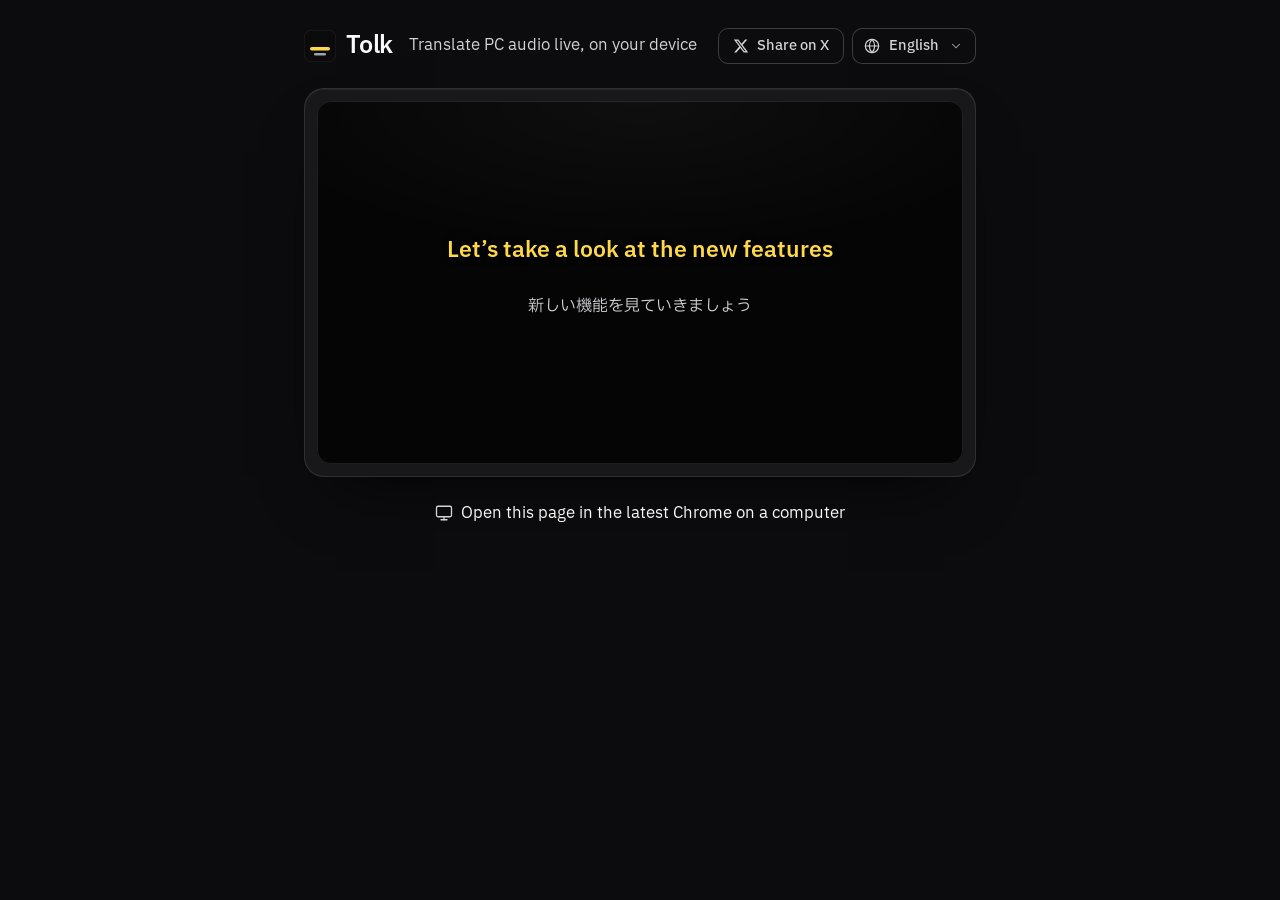
==== commit b77cfa33: "Name the PLaMo Community License Agreement next to Built with PLaMo so users can tell the link is th" ====
--- a/index.html
+++ b/index.html
@@ -1,4 +1,47 @@
 <!DOCTYPE html>
+<!--
+Icons: Lucide (https://lucide.dev)
+
+ISC License
+
+Copyright (c) 2026 Lucide Icons and Contributors
+
+Permission to use, copy, modify, and/or distribute this software for any
+purpose with or without fee is hereby granted, provided that the above
+copyright notice and this permission notice appear in all copies.
+
+THE SOFTWARE IS PROVIDED "AS IS" AND THE AUTHOR DISCLAIMS ALL WARRANTIES
+WITH REGARD TO THIS SOFTWARE INCLUDING ALL IMPLIED WARRANTIES OF
+MERCHANTABILITY AND FITNESS. IN NO EVENT SHALL THE AUTHOR BE LIABLE FOR
+ANY SPECIAL, DIRECT, INDIRECT, OR CONSEQUENTIAL DAMAGES OR ANY DAMAGES
+WHATSOEVER RESULTING FROM LOSS OF USE, DATA OR PROFITS, WHETHER IN AN
+ACTION OF CONTRACT, NEGLIGENCE OR OTHER TORTIOUS ACTION, ARISING OUT OF
+OR IN CONNECTION WITH THE USE OR PERFORMANCE OF THIS SOFTWARE.
+
+The icons chevron-down, circle-alert, download and monitor are derived from the Feather project:
+
+The MIT License (MIT)
+
+Copyright (c) 2013-present Cole Bemis
+
+Permission is hereby granted, free of charge, to any person obtaining a copy
+of this software and associated documentation files (the "Software"), to deal
+in the Software without restriction, including without limitation the rights
+to use, copy, modify, merge, publish, distribute, sublicense, and/or sell
+copies of the Software, and to permit persons to whom the Software is
+furnished to do so, subject to the following conditions:
+
+The above copyright notice and this permission notice shall be included in all
+copies or substantial portions of the Software.
+
+THE SOFTWARE IS PROVIDED "AS IS", WITHOUT WARRANTY OF ANY KIND, EXPRESS OR
+IMPLIED, INCLUDING BUT NOT LIMITED TO THE WARRANTIES OF MERCHANTABILITY,
+FITNESS FOR A PARTICULAR PURPOSE AND NONINFRINGEMENT. IN NO EVENT SHALL THE
+AUTHORS OR COPYRIGHT HOLDERS BE LIABLE FOR ANY CLAIM, DAMAGES OR OTHER
+LIABILITY, WHETHER IN AN ACTION OF CONTRACT, TORT OR OTHERWISE, ARISING FROM,
+OUT OF OR IN CONNECTION WITH THE SOFTWARE OR THE USE OR OTHER DEALINGS IN THE
+SOFTWARE.
+-->
 <html lang="ja">
 <head>
 <meta charset="utf-8">
@@ -281,7 +324,8 @@
 .stage[data-view="starting"] > #hint { color: var(--text); }
 .switch { position: relative; flex: none; width: 1.875rem; height: 1.125rem; border-radius: 999px; background: var(--brand); }
 .switch::after { content: ""; position: absolute; top: .1875rem; inset-inline-end: .1875rem; width: .75rem; height: .75rem; border-radius: 50%; background: var(--on-brand); }
-#plamoNote a { font-size: .875rem; color: var(--muted); text-underline-offset: .2em; }
+#plamoNote { font-size: .875rem; color: var(--muted); }
+#plamoNote a { color: inherit; text-underline-offset: .2em; }
 #plamoNote a:hover { color: var(--text); }
 
 .bar { position: absolute; inset: 0 0 auto; grid-template-columns: 1fr minmax(0, auto) 1fr; align-items: center; gap: .75rem; padding: .75rem; }
@@ -515,7 +559,7 @@
         </button>
         <p id="status" role="status"></p>
         <p id="hint"><span class="switch" aria-hidden="true"></span><span data-i18n="hint">共有ダイアログで「音声も共有する」をオンにしてください</span></p>
-        <p id="plamoNote"><a id="plamoLink" href="https://plamo.preferredai.jp/info/plamo-community-license-ja" target="_blank" rel="noopener noreferrer">Built with PLaMo</a></p>
+        <p id="plamoNote">Built with PLaMo · <a id="plamoLink" href="https://plamo.preferredai.jp/info/plamo-community-license-ja" target="_blank" rel="noopener noreferrer">PLaMoコミュニティライセンス契約</a></p>
         <p id="waiting" data-i18n="waiting">音声を待っています</p>
         <div id="capTr" class="caption tr"></div>
         <div id="capSrc" class="caption src"></div>
@@ -1929,6 +1973,7 @@
   stage.setAttribute('aria-label', t('stage'));
   shareLink.href = `https://x.com/intent/tweet?text=${encodeURIComponent(t('title'))}&url=${encodeURIComponent(SHARE_URL)}`;
   plamoLink.href = PLAMO_LICENSE + (code === 'ja' ? 'ja' : 'en');
+  plamoLink.textContent = code === 'ja' ? 'PLaMoコミュニティライセンス契約' : 'PLaMo Community License Agreement';
   uiSel.value = code;
   if (supported) {
     nameLanguages();
